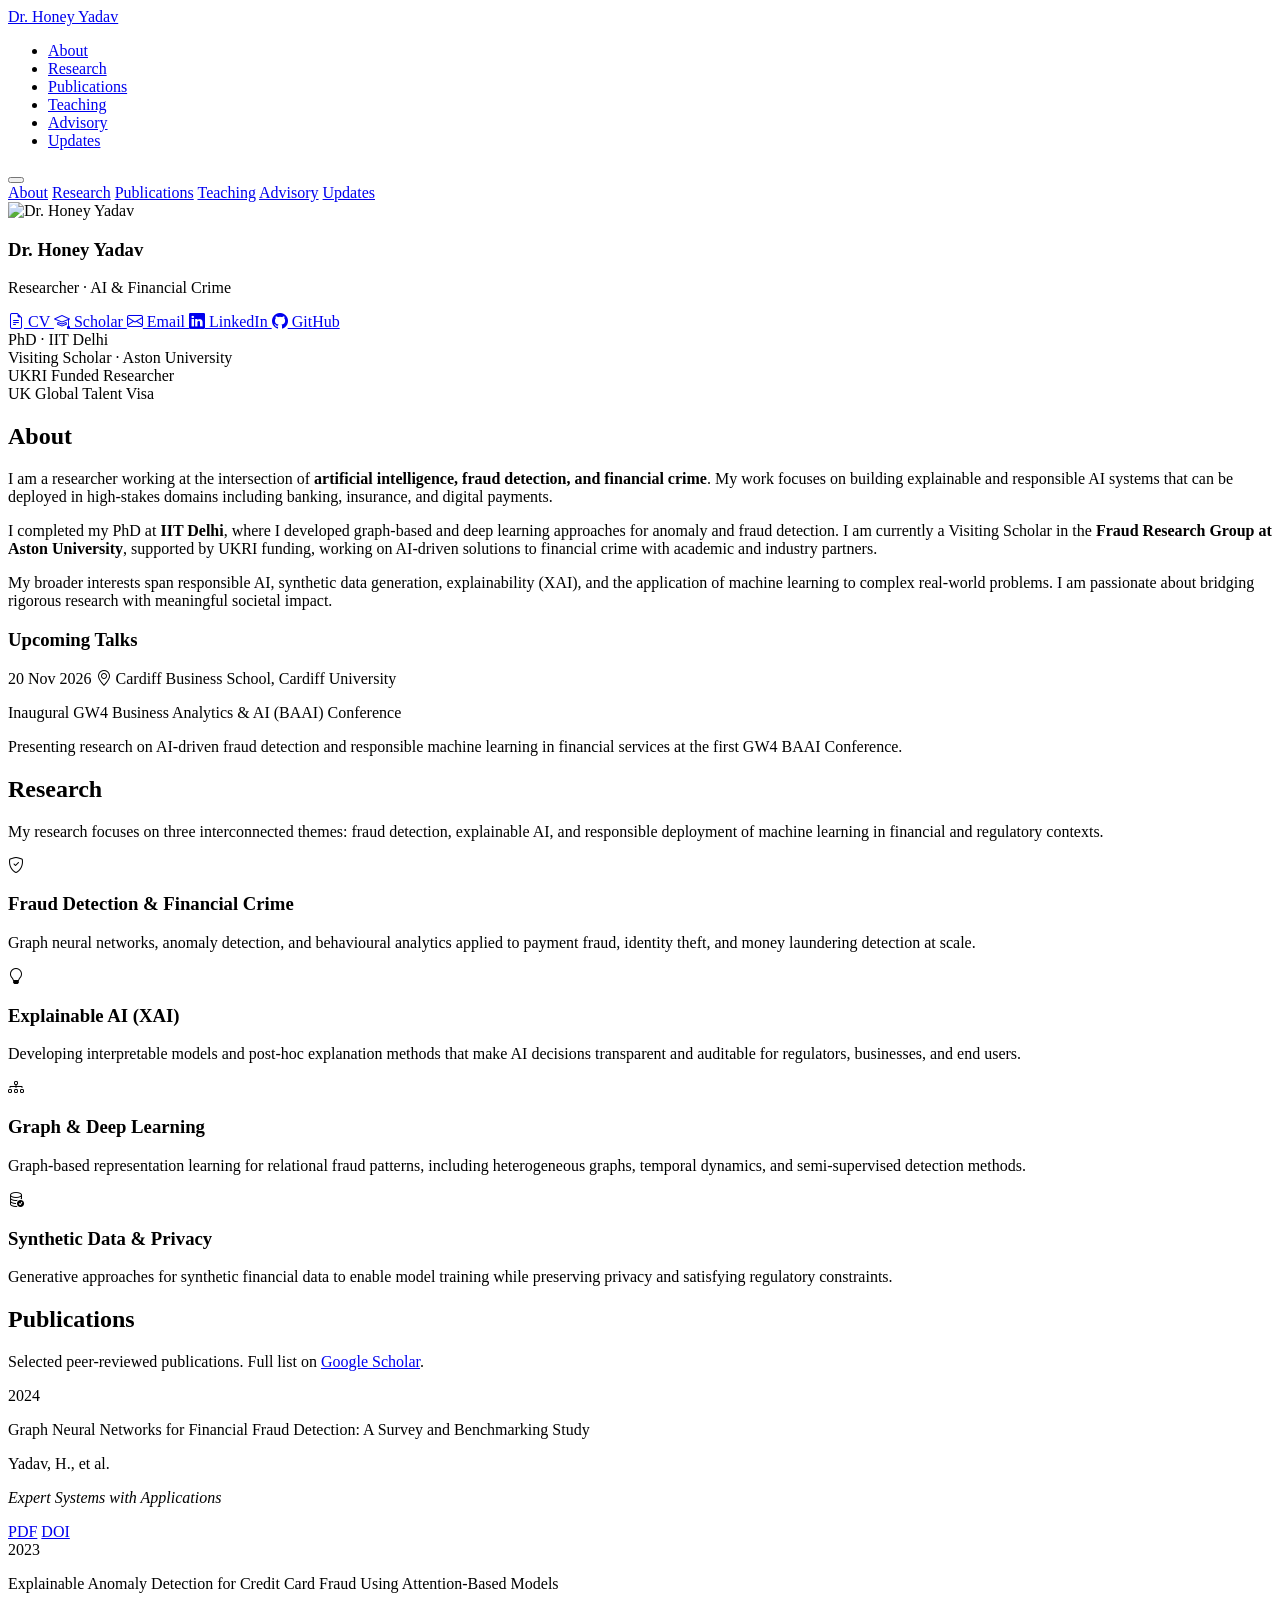
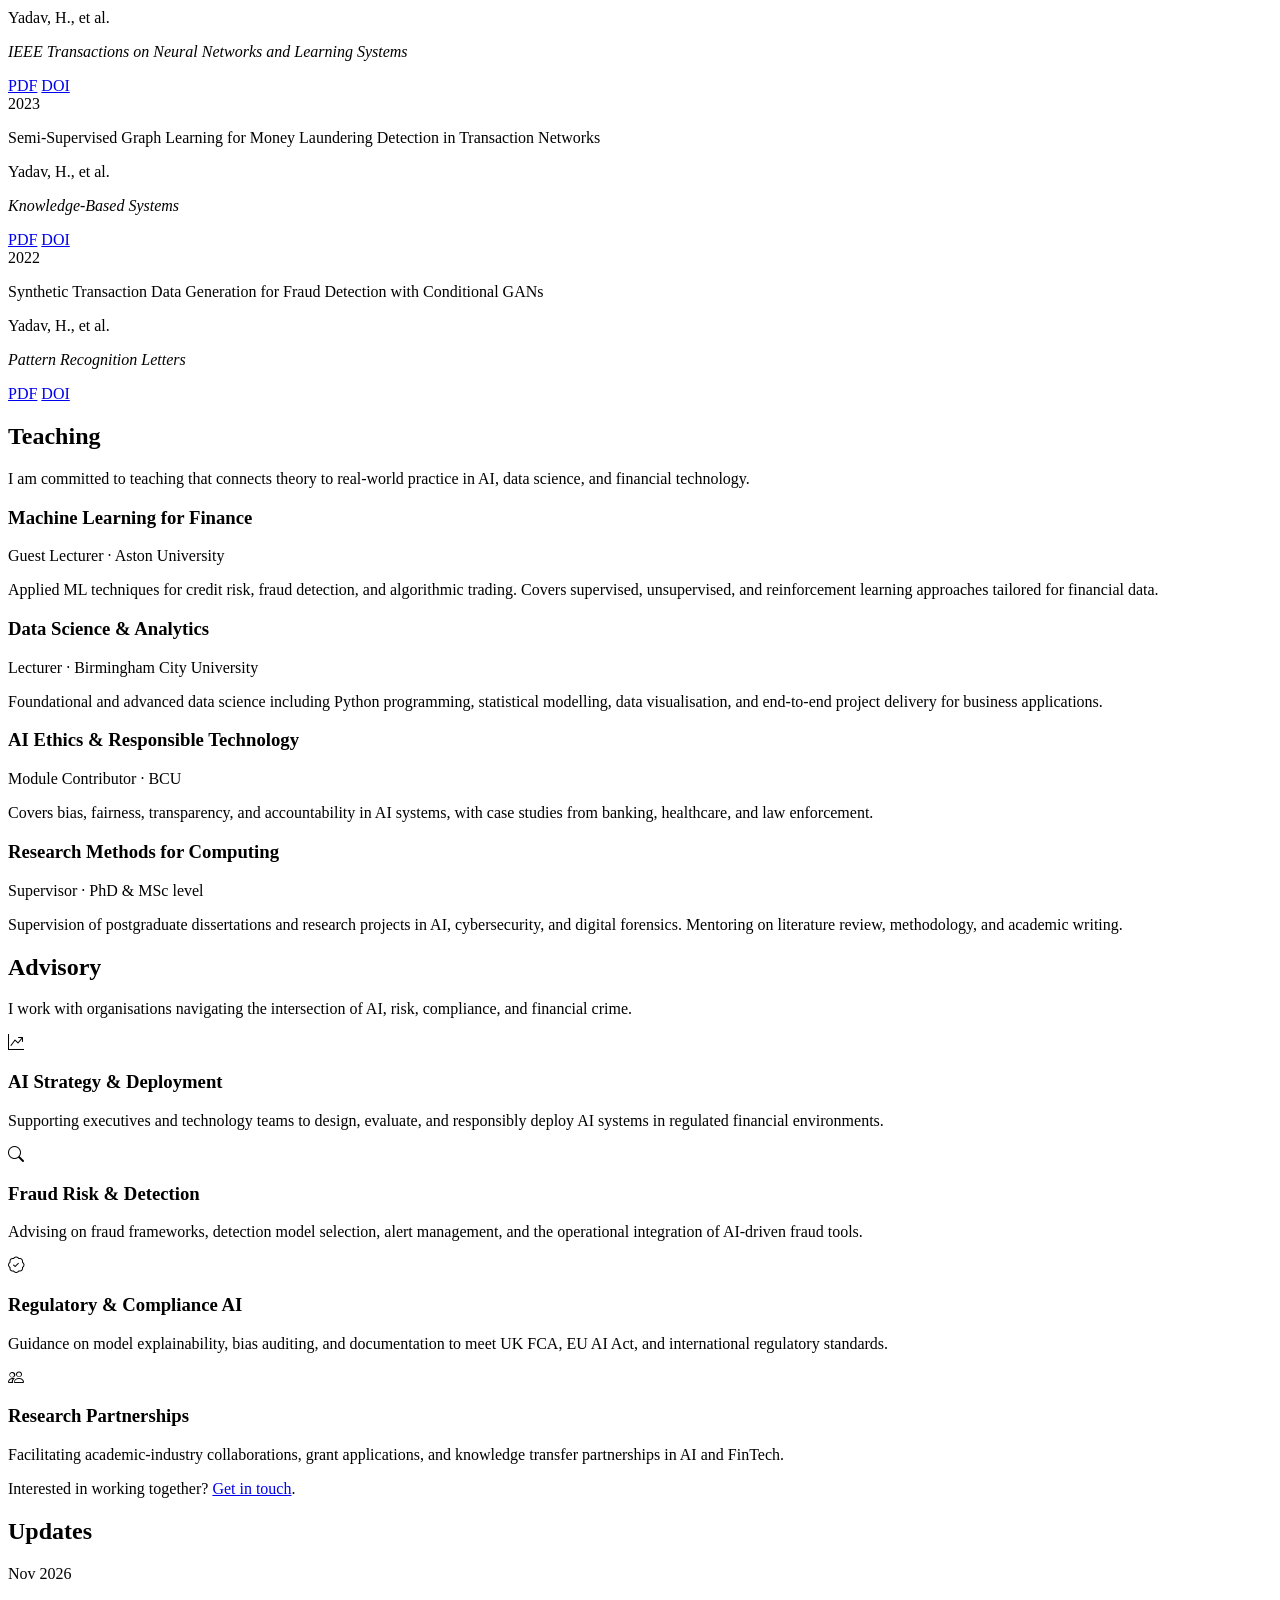
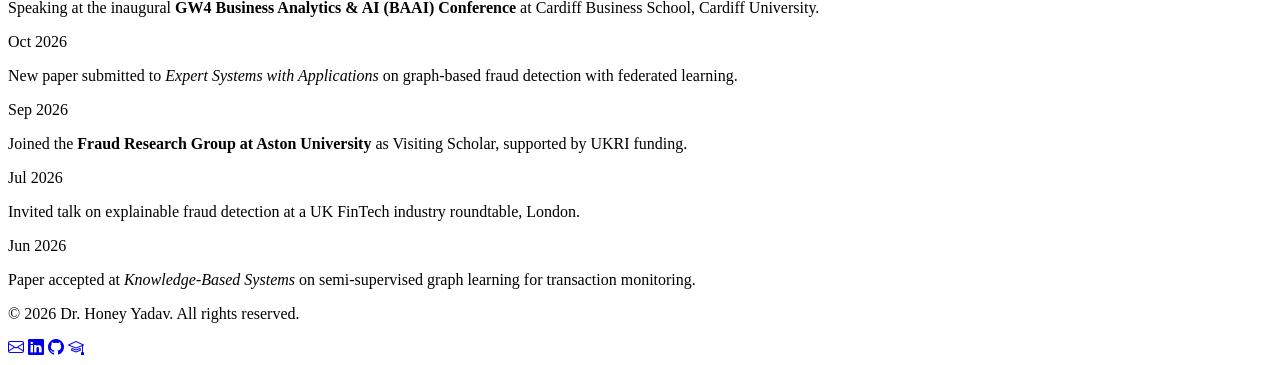
==== index.html @ 7dbd4315 "Update index.html" ====
<!DOCTYPE html>
<html lang="en">
<head>
  <meta charset="UTF-8" />
  <meta name="viewport" content="width=device-width, initial-scale=1.0" />
  <title>Dr. Honey Yadav — Academic Portfolio</title>
  <base href="/honeyyadav.github.io/">
  <meta name="description" content="Dr. Honey Yadav — Researcher in AI, Fraud Detection, and Organisational Management. PhD IIT Delhi. UKRI Funded. UK Global Talent." />

  <!-- Fonts -->
  <link rel="preconnect" href="https://fonts.googleapis.com" />
  <link rel="preconnect" href="https://fonts.gstatic.com" crossorigin />
  <link href="https://fonts.googleapis.com/css2?family=Inter:wght@300;400;500;600&family=Lora:ital,wght@0,400;0,600;1,400&display=swap" rel="stylesheet" />

  <!-- Bootstrap Icons -->
  <link rel="stylesheet" href="https://cdn.jsdelivr.net/npm/bootstrap-icons@1.11.3/font/bootstrap-icons.min.css" />

  <!-- Styles -->
  <link rel="stylesheet" href="css/style.css" />
  <link rel="stylesheet" href="css/responsive.css" />
</head>
<body>

  <!-- ══ NAV ══════════════════════════════════════════════════════ -->
  <nav id="mainNav" role="navigation" aria-label="Primary">
    <div class="nav-inner">
      <a class="nav-brand" href="#top">Dr. Honey Yadav</a>

      <ul class="nav-links" role="list">
        <li><a href="#about">About</a></li>
        <li><a href="#research">Research</a></li>
        <li><a href="#publications">Publications</a></li>
        <li><a href="#teaching">Teaching</a></li>
        <li><a href="#advisory">Advisory</a></li>
        <li><a href="#updates">Updates</a></li>
      </ul>

      <!-- Mobile toggle -->
      <button class="nav-toggle" aria-label="Toggle menu" aria-expanded="false">
        <span></span><span></span><span></span>
      </button>
    </div>

    <!-- Mobile drawer -->
    <div class="nav-mobile" role="menu">
      <a href="#about">About</a>
      <a href="#research">Research</a>
      <a href="#publications">Publications</a>
      <a href="#teaching">Teaching</a>
      <a href="#advisory">Advisory</a>
      <a href="#updates">Updates</a>
    </div>
  </nav>

  <!-- ══ MAIN ═════════════════════════════════════════════════════ -->
  <main id="top">

    <!-- ── ABOUT ──────────────────────────────────────────────── -->
    <section id="about" class="section-about">
      <div class="container">
        <div class="about-layout">

          <!-- Left: photo + social pills -->
          <aside class="about-sidebar">
            <div class="about-photo-wrap">
              <img src="images/profile.jpg" alt="Dr. Honey Yadav" class="about-photo" loading="lazy" />
            </div>

            <h1 class="sidebar-name">Dr. Honey Yadav</h1>
            <p class="sidebar-title">Researcher · AI &amp; Financial Crime</p>

            <div class="social-pills">
              <a href="documents/CV_HoneyYadav.pdf" class="pill" download>
                <i class="bi bi-file-earmark-text"></i> CV
              </a>
              <a href="https://scholar.google.com/citations?user=YOUR_SCHOLAR_ID" class="pill" target="_blank" rel="noopener">
                <i class="bi bi-mortarboard"></i> Scholar
              </a>
              <a href="mailto:yadav.honey19933@gmail.com" class="pill">
                <i class="bi bi-envelope"></i> Email
              </a>
              <a href="https://www.linkedin.com/in/dr-honey-yadav/" class="pill" target="_blank" rel="noopener">
                <i class="bi bi-linkedin"></i> LinkedIn
              </a>
              <a href="https://github.com/hny-iitd" class="pill" target="_blank" rel="noopener">
                <i class="bi bi-github"></i> GitHub
              </a>
            </div>

            <div class="sidebar-affiliations">
              <div class="affil-item">
                <span class="affil-dot"></span>
                <span>PhD · IIT Delhi</span>
              </div>
              <div class="affil-item">
                <span class="affil-dot"></span>
                <span>Visiting Scholar · Aston University</span>
              </div>
              <div class="affil-item">
                <span class="affil-dot"></span>
                <span>UKRI Funded Researcher</span>
              </div>
              <div class="affil-item">
                <span class="affil-dot"></span>
                <span>UK Global Talent Visa</span>
              </div>
            </div>
          </aside>

          <!-- Right: bio + upcoming talks -->
          <div class="about-content">
            <h2 class="section-title">About</h2>

            <div class="bio">
              <p>
                I am a researcher working at the intersection of <strong>artificial intelligence, fraud detection,
                and financial crime</strong>. My work focuses on building explainable and responsible AI systems
                that can be deployed in high-stakes domains including banking, insurance, and digital payments.
              </p>
              <p>
                I completed my PhD at <strong>IIT Delhi</strong>, where I developed graph-based and deep learning
                approaches for anomaly and fraud detection. I am currently a Visiting Scholar in the
                <strong>Fraud Research Group at Aston University</strong>, supported by UKRI funding, working
                on AI-driven solutions to financial crime with academic and industry partners.
              </p>
              <p>
                My broader interests span responsible AI, synthetic data generation, explainability (XAI),
                and the application of machine learning to complex real-world problems. I am passionate
                about bridging rigorous research with meaningful societal impact.
              </p>
            </div>

            <!-- Upcoming Talks -->
            <div class="talks-block">
              <h3 class="subsection-title">Upcoming Talks</h3>

              <div class="talk-item">
                <div class="talk-meta">
                  <span class="talk-date">20 Nov 2026</span>
                  <span class="talk-loc"><i class="bi bi-geo-alt"></i> Cardiff Business School, Cardiff University</span>
                </div>
                <p class="talk-title">
                  Inaugural GW4 Business Analytics &amp; AI (BAAI) Conference
                </p>
                <p class="talk-desc">
                  Presenting research on AI-driven fraud detection and responsible machine learning
                  in financial services at the first GW4 BAAI Conference.
                </p>
              </div>
            </div>

          </div><!-- /about-content -->
        </div><!-- /about-layout -->
      </div>
    </section>

    <!-- ── RESEARCH ────────────────────────────────────────────── -->
    <section id="research" class="section-alt">
      <div class="container">
        <h2 class="section-title">Research</h2>
        <p class="section-lead">
          My research focuses on three interconnected themes: fraud detection, explainable AI, and
          responsible deployment of machine learning in financial and regulatory contexts.
        </p>

        <div class="research-grid">
          <div class="research-card">
            <div class="research-icon"><i class="bi bi-shield-check"></i></div>
            <h3>Fraud Detection &amp; Financial Crime</h3>
            <p>
              Graph neural networks, anomaly detection, and behavioural analytics applied to
              payment fraud, identity theft, and money laundering detection at scale.
            </p>
          </div>

          <div class="research-card">
            <div class="research-icon"><i class="bi bi-lightbulb"></i></div>
            <h3>Explainable AI (XAI)</h3>
            <p>
              Developing interpretable models and post-hoc explanation methods that make
              AI decisions transparent and auditable for regulators, businesses, and end users.
            </p>
          </div>

          <div class="research-card">
            <div class="research-icon"><i class="bi bi-diagram-3"></i></div>
            <h3>Graph &amp; Deep Learning</h3>
            <p>
              Graph-based representation learning for relational fraud patterns, including
              heterogeneous graphs, temporal dynamics, and semi-supervised detection methods.
            </p>
          </div>

          <div class="research-card">
            <div class="research-icon"><i class="bi bi-database-check"></i></div>
            <h3>Synthetic Data &amp; Privacy</h3>
            <p>
              Generative approaches for synthetic financial data to enable model training
              while preserving privacy and satisfying regulatory constraints.
            </p>
          </div>
        </div>
      </div>
    </section>

    <!-- ── PUBLICATIONS ───────────────────────────────────────── -->
    <section id="publications">
      <div class="container">
        <h2 class="section-title">Publications</h2>
        <p class="section-lead">Selected peer-reviewed publications. Full list on <a href="https://scholar.google.com/citations?user=YOUR_SCHOLAR_ID" target="_blank" rel="noopener">Google Scholar</a>.</p>

        <div class="pub-list">

          <div class="pub-item">
            <div class="pub-year">2024</div>
            <div class="pub-body">
              <p class="pub-title">Graph Neural Networks for Financial Fraud Detection: A Survey and Benchmarking Study</p>
              <p class="pub-authors">Yadav, H., et al.</p>
              <p class="pub-venue"><em>Expert Systems with Applications</em></p>
              <div class="pub-links">
                <a href="#" class="pub-link">PDF</a>
                <a href="#" class="pub-link">DOI</a>
              </div>
            </div>
          </div>

          <div class="pub-item">
            <div class="pub-year">2023</div>
            <div class="pub-body">
              <p class="pub-title">Explainable Anomaly Detection for Credit Card Fraud Using Attention-Based Models</p>
              <p class="pub-authors">Yadav, H., et al.</p>
              <p class="pub-venue"><em>IEEE Transactions on Neural Networks and Learning Systems</em></p>
              <div class="pub-links">
                <a href="#" class="pub-link">PDF</a>
                <a href="#" class="pub-link">DOI</a>
              </div>
            </div>
          </div>

          <div class="pub-item">
            <div class="pub-year">2023</div>
            <div class="pub-body">
              <p class="pub-title">Semi-Supervised Graph Learning for Money Laundering Detection in Transaction Networks</p>
              <p class="pub-authors">Yadav, H., et al.</p>
              <p class="pub-venue"><em>Knowledge-Based Systems</em></p>
              <div class="pub-links">
                <a href="#" class="pub-link">PDF</a>
                <a href="#" class="pub-link">DOI</a>
              </div>
            </div>
          </div>

          <div class="pub-item">
            <div class="pub-year">2022</div>
            <div class="pub-body">
              <p class="pub-title">Synthetic Transaction Data Generation for Fraud Detection with Conditional GANs</p>
              <p class="pub-authors">Yadav, H., et al.</p>
              <p class="pub-venue"><em>Pattern Recognition Letters</em></p>
              <div class="pub-links">
                <a href="#" class="pub-link">PDF</a>
                <a href="#" class="pub-link">DOI</a>
              </div>
            </div>
          </div>

        </div>
      </div>
    </section>

    <!-- ── TEACHING ────────────────────────────────────────────── -->
    <section id="teaching" class="section-alt">
      <div class="container">
        <h2 class="section-title">Teaching</h2>
        <p class="section-lead">
          I am committed to teaching that connects theory to real-world practice in AI, data science,
          and financial technology.
        </p>

        <div class="teaching-grid">
          <div class="teaching-item">
            <h3>Machine Learning for Finance</h3>
            <p class="teaching-role">Guest Lecturer · Aston University</p>
            <p>Applied ML techniques for credit risk, fraud detection, and algorithmic trading. Covers supervised, unsupervised, and reinforcement learning approaches tailored for financial data.</p>
          </div>

          <div class="teaching-item">
            <h3>Data Science &amp; Analytics</h3>
            <p class="teaching-role">Lecturer · Birmingham City University</p>
            <p>Foundational and advanced data science including Python programming, statistical modelling, data visualisation, and end-to-end project delivery for business applications.</p>
          </div>

          <div class="teaching-item">
            <h3>AI Ethics &amp; Responsible Technology</h3>
            <p class="teaching-role">Module Contributor · BCU</p>
            <p>Covers bias, fairness, transparency, and accountability in AI systems, with case studies from banking, healthcare, and law enforcement.</p>
          </div>

          <div class="teaching-item">
            <h3>Research Methods for Computing</h3>
            <p class="teaching-role">Supervisor · PhD &amp; MSc level</p>
            <p>Supervision of postgraduate dissertations and research projects in AI, cybersecurity, and digital forensics. Mentoring on literature review, methodology, and academic writing.</p>
          </div>
        </div>
      </div>
    </section>

    <!-- ── ADVISORY ────────────────────────────────────────────── -->
    <section id="advisory">
      <div class="container">
        <h2 class="section-title">Advisory</h2>
        <p class="section-lead">
          I work with organisations navigating the intersection of AI, risk, compliance, and financial crime.
        </p>

        <div class="advisory-grid">
          <div class="advisory-card">
            <div class="advisory-icon"><i class="bi bi-graph-up-arrow"></i></div>
            <h3>AI Strategy &amp; Deployment</h3>
            <p>
              Supporting executives and technology teams to design, evaluate, and responsibly
              deploy AI systems in regulated financial environments.
            </p>
          </div>

          <div class="advisory-card">
            <div class="advisory-icon"><i class="bi bi-search"></i></div>
            <h3>Fraud Risk &amp; Detection</h3>
            <p>
              Advising on fraud frameworks, detection model selection, alert management,
              and the operational integration of AI-driven fraud tools.
            </p>
          </div>

          <div class="advisory-card">
            <div class="advisory-icon"><i class="bi bi-patch-check"></i></div>
            <h3>Regulatory &amp; Compliance AI</h3>
            <p>
              Guidance on model explainability, bias auditing, and documentation to meet
              UK FCA, EU AI Act, and international regulatory standards.
            </p>
          </div>

          <div class="advisory-card">
            <div class="advisory-icon"><i class="bi bi-people"></i></div>
            <h3>Research Partnerships</h3>
            <p>
              Facilitating academic-industry collaborations, grant applications, and
              knowledge transfer partnerships in AI and FinTech.
            </p>
          </div>
        </div>

        <div class="advisory-note">
          <p>
            Interested in working together?
            <a href="mailto:yadav.honey19933@gmail.com">Get in touch</a>.
          </p>
        </div>
      </div>
    </section>

    <!-- ── UPDATES ─────────────────────────────────────────────── -->
    <section id="updates" class="section-alt">
      <div class="container">
        <h2 class="section-title">Updates</h2>

        <div class="updates-list">

          <div class="update-item">
            <span class="update-date">Nov 2026</span>
            <div class="update-body">
              <p>Speaking at the inaugural <strong>GW4 Business Analytics &amp; AI (BAAI) Conference</strong> at Cardiff Business School, Cardiff University.</p>
            </div>
          </div>

          <div class="update-item">
            <span class="update-date">Oct 2026</span>
            <div class="update-body">
              <p>New paper submitted to <em>Expert Systems with Applications</em> on graph-based fraud detection with federated learning.</p>
            </div>
          </div>

          <div class="update-item">
            <span class="update-date">Sep 2026</span>
            <div class="update-body">
              <p>Joined the <strong>Fraud Research Group at Aston University</strong> as Visiting Scholar, supported by UKRI funding.</p>
            </div>
          </div>

          <div class="update-item">
            <span class="update-date">Jul 2026</span>
            <div class="update-body">
              <p>Invited talk on explainable fraud detection at a UK FinTech industry roundtable, London.</p>
            </div>
          </div>

          <div class="update-item">
            <span class="update-date">Jun 2026</span>
            <div class="update-body">
              <p>Paper accepted at <em>Knowledge-Based Systems</em> on semi-supervised graph learning for transaction monitoring.</p>
            </div>
          </div>

        </div>
      </div>
    </section>

  </main>

  <!-- ══ FOOTER ═══════════════════════════════════════════════════ -->
  <footer id="footer">
    <div class="container">
      <div class="footer-inner">
        <p class="footer-copy">&copy; 2026 Dr. Honey Yadav. All rights reserved.</p>
        <div class="footer-links">
          <a href="mailto:yadav.honey19933@gmail.com" aria-label="Email"><i class="bi bi-envelope"></i></a>
          <a href="https://www.linkedin.com/in/dr-honey-yadav/" target="_blank" rel="noopener" aria-label="LinkedIn"><i class="bi bi-linkedin"></i></a>
          <a href="https://github.com/hny-iitd" target="_blank" rel="noopener" aria-label="GitHub"><i class="bi bi-github"></i></a>
          <a href="https://scholar.google.com/citations?user=YOUR_SCHOLAR_ID" target="_blank" rel="noopener" aria-label="Google Scholar"><i class="bi bi-mortarboard"></i></a>
        </div>
      </div>
    </div>
  </footer>

  <!-- Scripts -->
  <script src="js/main.js" defer></script>
</body>
</html>
---- css/style.css ----
/* ============================================================
   Dr. Honey Yadav — Minimal Academic Portfolio
   css/style.css
   ============================================================ */

/* ── Reset & Base ──────────────────────────────────────────── */
*, *::before, *::after { box-sizing: border-box; margin: 0; padding: 0; }

:root {
  --bg:          #ffffff;
  --bg-alt:      #f7f7f7;
  --text:        #1a1a1a;
  --text-muted:  #666666;
  --border:      #e2e2e2;
  --accent:      #000000;
  --link:        #000000;
  --nav-h:       56px;
  --max-w:       960px;
  --radius:      6px;
  --transition:  .2s ease;
}

html {
  font-size: 17px;
  scroll-behavior: smooth;
  scroll-padding-top: calc(var(--nav-h) + 24px);
}

body {
  font-family: 'Inter', system-ui, sans-serif;
  background: var(--bg);
  color: var(--text);
  line-height: 1.7;
  -webkit-font-smoothing: antialiased;
}

a {
  color: var(--link);
  text-decoration: underline;
  text-underline-offset: 2px;
  transition: opacity var(--transition);
}
a:hover { opacity: .65; }

strong { font-weight: 600; }

img { max-width: 100%; height: auto; display: block; }

/* ── Container ─────────────────────────────────────────────── */
.container {
  width: 100%;
  max-width: var(--max-w);
  margin: 0 auto;
  padding: 0 1.5rem;
}

/* ── NAV ───────────────────────────────────────────────────── */
#mainNav {
  position: sticky;
  top: 0;
  z-index: 100;
  background: var(--bg);
  border-bottom: 1px solid var(--border);
  height: var(--nav-h);
  transition: box-shadow var(--transition);
}
#mainNav.scrolled {
  box-shadow: 0 1px 8px rgba(0,0,0,.08);
}

.nav-inner {
  max-width: var(--max-w);
  margin: 0 auto;
  padding: 0 1.5rem;
  height: 100%;
  display: flex;
  align-items: center;
  justify-content: space-between;
  gap: 1rem;
}

.nav-brand {
  font-family: 'Lora', Georgia, serif;
  font-size: 1rem;
  font-weight: 600;
  text-decoration: none;
  color: var(--text);
  white-space: nowrap;
  flex-shrink: 0;
}
.nav-brand:hover { opacity: .7; }

.nav-links {
  display: flex;
  list-style: none;
  gap: .1rem;
}
.nav-links a {
  font-size: .82rem;
  font-weight: 500;
  letter-spacing: .01em;
  text-decoration: none;
  color: var(--text-muted);
  padding: .3rem .65rem;
  border-radius: var(--radius);
  transition: color var(--transition), background var(--transition);
}
.nav-links a:hover,
.nav-links a.active {
  color: var(--text);
  background: var(--bg-alt);
}

.nav-toggle {
  display: none;
  flex-direction: column;
  gap: 5px;
  background: none;
  border: none;
  cursor: pointer;
  padding: .4rem;
}
.nav-toggle span {
  display: block;
  width: 22px;
  height: 2px;
  background: var(--text);
  border-radius: 2px;
  transition: transform .25s, opacity .25s;
}

.nav-mobile {
  display: none;
  flex-direction: column;
  background: var(--bg);
  border-bottom: 1px solid var(--border);
  padding: .75rem 1.5rem 1rem;
}
.nav-mobile.open { display: flex; }
.nav-mobile a {
  font-size: .9rem;
  font-weight: 500;
  color: var(--text-muted);
  text-decoration: none;
  padding: .5rem 0;
  border-bottom: 1px solid var(--border);
}
.nav-mobile a:last-child { border-bottom: none; }
.nav-mobile a:hover { color: var(--text); }

/* ── Sections ──────────────────────────────────────────────── */
section { padding: 4rem 0; }
.section-alt { background: var(--bg-alt); }

.section-title {
  font-family: 'Lora', Georgia, serif;
  font-size: 1.6rem;
  font-weight: 600;
  color: var(--text);
  margin-bottom: 1rem;
  letter-spacing: -.01em;
}

.section-lead {
  color: var(--text-muted);
  font-size: .95rem;
  max-width: 640px;
  margin-bottom: 2rem;
  line-height: 1.65;
}

.subsection-title {
  font-family: 'Lora', Georgia, serif;
  font-size: 1.1rem;
  font-weight: 600;
  color: var(--text);
  margin-bottom: 1rem;
}

/* ── ABOUT LAYOUT ──────────────────────────────────────────── */
.section-about { padding: 3.5rem 0 4rem; }

.about-layout {
  display: grid;
  grid-template-columns: 220px 1fr;
  gap: 3.5rem;
  align-items: start;
}

/* Sidebar */
.about-sidebar { text-align: center; }

.about-photo-wrap {
  width: 180px;
  height: 180px;
  border-radius: 50%;
  overflow: hidden;
  border: 2px solid var(--border);
  margin: 0 auto 1.25rem;
}
.about-photo {
  width: 100%;
  height: 100%;
  object-fit: cover;
}

.sidebar-name {
  font-family: 'Lora', Georgia, serif;
  font-size: 1.1rem;
  font-weight: 600;
  color: var(--text);
  margin-bottom: .2rem;
  line-height: 1.3;
}

.sidebar-title {
  font-size: .78rem;
  color: var(--text-muted);
  margin-bottom: 1.25rem;
  letter-spacing: .02em;
  text-transform: uppercase;
}

/* Social pills */
.social-pills {
  display: flex;
  flex-wrap: wrap;
  gap: .4rem;
  justify-content: center;
  margin-bottom: 1.5rem;
}
.pill {
  display: inline-flex;
  align-items: center;
  gap: .3rem;
  font-size: .75rem;
  font-weight: 500;
  text-decoration: none;
  color: var(--text);
  border: 1px solid var(--border);
  border-radius: 999px;
  padding: .28rem .75rem;
  transition: background var(--transition), border-color var(--transition);
  letter-spacing: .01em;
}
.pill:hover {
  background: var(--text);
  color: #fff;
  border-color: var(--text);
  opacity: 1;
}
.pill i { font-size: .8rem; }

/* Affiliations */
.sidebar-affiliations {
  text-align: left;
  border-top: 1px solid var(--border);
  padding-top: 1rem;
  margin-top: .25rem;
}
.affil-item {
  display: flex;
  align-items: flex-start;
  gap: .5rem;
  font-size: .78rem;
  color: var(--text-muted);
  margin-bottom: .55rem;
  line-height: 1.4;
}
.affil-dot {
  display: inline-block;
  width: 5px;
  height: 5px;
  border-radius: 50%;
  background: var(--text-muted);
  flex-shrink: 0;
  margin-top: .45em;
}

/* Bio */
.bio p {
  margin-bottom: 1rem;
  font-size: .97rem;
  color: var(--text);
}
.bio p:last-child { margin-bottom: 0; }

/* Talks */
.talks-block {
  margin-top: 2.5rem;
  padding-top: 2rem;
  border-top: 1px solid var(--border);
}

.talk-item {
  margin-bottom: 1.25rem;
}
.talk-meta {
  display: flex;
  flex-wrap: wrap;
  gap: .75rem;
  align-items: center;
  margin-bottom: .4rem;
}
.talk-date {
  font-size: .78rem;
  font-weight: 600;
  color: var(--text);
  background: var(--bg-alt);
  border: 1px solid var(--border);
  border-radius: var(--radius);
  padding: .15rem .55rem;
  font-family: 'Inter', sans-serif;
  letter-spacing: .01em;
}
.talk-loc {
  font-size: .78rem;
  color: var(--text-muted);
  display: flex;
  align-items: center;
  gap: .2rem;
}
.talk-title {
  font-weight: 600;
  font-size: .97rem;
  color: var(--text);
  margin-bottom: .25rem;
}
.talk-desc {
  font-size: .88rem;
  color: var(--text-muted);
}

/* ── RESEARCH GRID ─────────────────────────────────────────── */
.research-grid {
  display: grid;
  grid-template-columns: repeat(2, 1fr);
  gap: 1.5rem;
}

.research-card {
  background: var(--bg);
  border: 1px solid var(--border);
  border-radius: var(--radius);
  padding: 1.5rem;
}
.research-icon {
  font-size: 1.3rem;
  margin-bottom: .75rem;
  color: var(--text);
}
.research-card h3 {
  font-size: .97rem;
  font-weight: 600;
  margin-bottom: .5rem;
  color: var(--text);
}
.research-card p {
  font-size: .88rem;
  color: var(--text-muted);
  line-height: 1.6;
}

/* ── PUBLICATIONS ──────────────────────────────────────────── */
.pub-list { display: flex; flex-direction: column; gap: 0; }

.pub-item {
  display: grid;
  grid-template-columns: 60px 1fr;
  gap: 1.25rem;
  padding: 1.25rem 0;
  border-bottom: 1px solid var(--border);
  align-items: start;
}
.pub-item:first-child { border-top: 1px solid var(--border); }

.pub-year {
  font-size: .78rem;
  font-weight: 600;
  color: var(--text-muted);
  letter-spacing: .02em;
  padding-top: .1rem;
}

.pub-title {
  font-weight: 600;
  font-size: .97rem;
  color: var(--text);
  margin-bottom: .25rem;
  line-height: 1.4;
}
.pub-authors {
  font-size: .84rem;
  color: var(--text-muted);
  margin-bottom: .2rem;
}
.pub-venue {
  font-size: .84rem;
  color: var(--text-muted);
  margin-bottom: .5rem;
}
.pub-links { display: flex; gap: .6rem; }
.pub-link {
  font-size: .78rem;
  font-weight: 500;
  color: var(--text);
  text-decoration: none;
  border: 1px solid var(--border);
  border-radius: var(--radius);
  padding: .15rem .5rem;
  transition: background var(--transition);
}
.pub-link:hover {
  background: var(--text);
  color: #fff;
  border-color: var(--text);
  opacity: 1;
}

/* ── TEACHING ──────────────────────────────────────────────── */
.teaching-grid {
  display: grid;
  grid-template-columns: repeat(2, 1fr);
  gap: 1.5rem;
}
.teaching-item {
  border-left: 2px solid var(--border);
  padding-left: 1.25rem;
}
.teaching-item h3 {
  font-size: .97rem;
  font-weight: 600;
  color: var(--text);
  margin-bottom: .2rem;
}
.teaching-role {
  font-size: .78rem;
  color: var(--text-muted);
  letter-spacing: .01em;
  margin-bottom: .5rem;
  font-weight: 500;
}
.teaching-item p:not(.teaching-role) {
  font-size: .88rem;
  color: var(--text-muted);
  line-height: 1.6;
}

/* ── ADVISORY ──────────────────────────────────────────────── */
.advisory-grid {
  display: grid;
  grid-template-columns: repeat(2, 1fr);
  gap: 1.5rem;
  margin-bottom: 2rem;
}
.advisory-card {
  background: var(--bg-alt);
  border: 1px solid var(--border);
  border-radius: var(--radius);
  padding: 1.5rem;
}
.advisory-icon {
  font-size: 1.3rem;
  margin-bottom: .75rem;
  color: var(--text);
}
.advisory-card h3 {
  font-size: .97rem;
  font-weight: 600;
  margin-bottom: .4rem;
  color: var(--text);
}
.advisory-card p {
  font-size: .88rem;
  color: var(--text-muted);
  line-height: 1.6;
}
.advisory-note {
  border-top: 1px solid var(--border);
  padding-top: 1.25rem;
  font-size: .95rem;
  color: var(--text-muted);
}

/* ── UPDATES ───────────────────────────────────────────────── */
.updates-list { display: flex; flex-direction: column; }

.update-item {
  display: grid;
  grid-template-columns: 80px 1fr;
  gap: 1.25rem;
  padding: 1rem 0;
  border-bottom: 1px solid var(--border);
  align-items: start;
}
.update-item:first-child { border-top: 1px solid var(--border); }

.update-date {
  font-size: .78rem;
  font-weight: 600;
  color: var(--text-muted);
  letter-spacing: .02em;
  padding-top: .05rem;
}
.update-body p {
  font-size: .93rem;
  color: var(--text);
  line-height: 1.6;
}

/* ── FOOTER ────────────────────────────────────────────────── */
#footer {
  border-top: 1px solid var(--border);
  padding: 1.75rem 0;
  background: var(--bg);
}
.footer-inner {
  display: flex;
  align-items: center;
  justify-content: space-between;
  gap: 1rem;
  flex-wrap: wrap;
}
.footer-copy {
  font-size: .8rem;
  color: var(--text-muted);
}
.footer-links {
  display: flex;
  gap: .9rem;
}
.footer-links a {
  font-size: 1.05rem;
  color: var(--text-muted);
  text-decoration: none;
  transition: color var(--transition);
}
.footer-links a:hover { color: var(--text); opacity: 1; }
---- css/responsive.css ----
/* ============================================================
   Dr. Honey Yadav — Minimal Academic Portfolio
   css/responsive.css
   ============================================================ */

/* ── Tablet ≤ 860px ──────────────────────────────────────────── */
@media (max-width: 860px) {
  /* Nav */
  .nav-links { display: none; }
  .nav-toggle { display: flex; }

  /* About: stack sidebar above content */
  .about-layout {
    grid-template-columns: 1fr;
    gap: 2rem;
  }
  .about-sidebar {
    display: grid;
    grid-template-columns: auto 1fr;
    gap: 1.25rem 1.5rem;
    text-align: left;
    align-items: start;
  }
  .about-photo-wrap {
    grid-row: span 3;
    width: 120px;
    height: 120px;
    margin: 0;
  }
  .sidebar-name { font-size: 1rem; }
  .sidebar-affiliations {
    grid-column: 2;
    border-top: none;
    padding-top: 0;
    margin-top: 0;
  }
  .social-pills { justify-content: flex-start; }

  /* Research */
  .research-grid { grid-template-columns: 1fr; }

  /* Teaching */
  .teaching-grid { grid-template-columns: 1fr; }

  /* Advisory */
  .advisory-grid { grid-template-columns: 1fr; }
}

/* ── Mobile ≤ 600px ──────────────────────────────────────────── */
@media (max-width: 600px) {
  html { font-size: 16px; }

  .about-sidebar {
    grid-template-columns: 1fr;
  }
  .about-photo-wrap {
    grid-row: auto;
    width: 100px;
    height: 100px;
    margin: 0 auto;
  }
  .sidebar-name,
  .sidebar-title,
  .social-pills { text-align: center; justify-content: center; }
  .sidebar-affiliations { text-align: left; }

  .pub-item {
    grid-template-columns: 1fr;
    gap: .4rem;
  }
  .pub-year { font-size: .75rem; }

  .update-item {
    grid-template-columns: 1fr;
    gap: .3rem;
  }
  .update-date { font-size: .75rem; }

  .footer-inner { flex-direction: column; align-items: flex-start; gap: .75rem; }
}

/* ── Reduced Motion ──────────────────────────────────────────── */
@media (prefers-reduced-motion: reduce) {
  *, *::before, *::after {
    animation-duration: .01ms !important;
    transition-duration: .01ms !important;
    scroll-behavior: auto !important;
  }
}

/* ── Print ───────────────────────────────────────────────────── */
@media print {
  #mainNav, #footer { display: none; }
  body { background: #fff; font-size: 11pt; }
  section { padding: 1rem 0; }
  .about-layout { grid-template-columns: 160px 1fr; gap: 1.5rem; }
  .about-photo-wrap { width: 130px; height: 130px; }
}
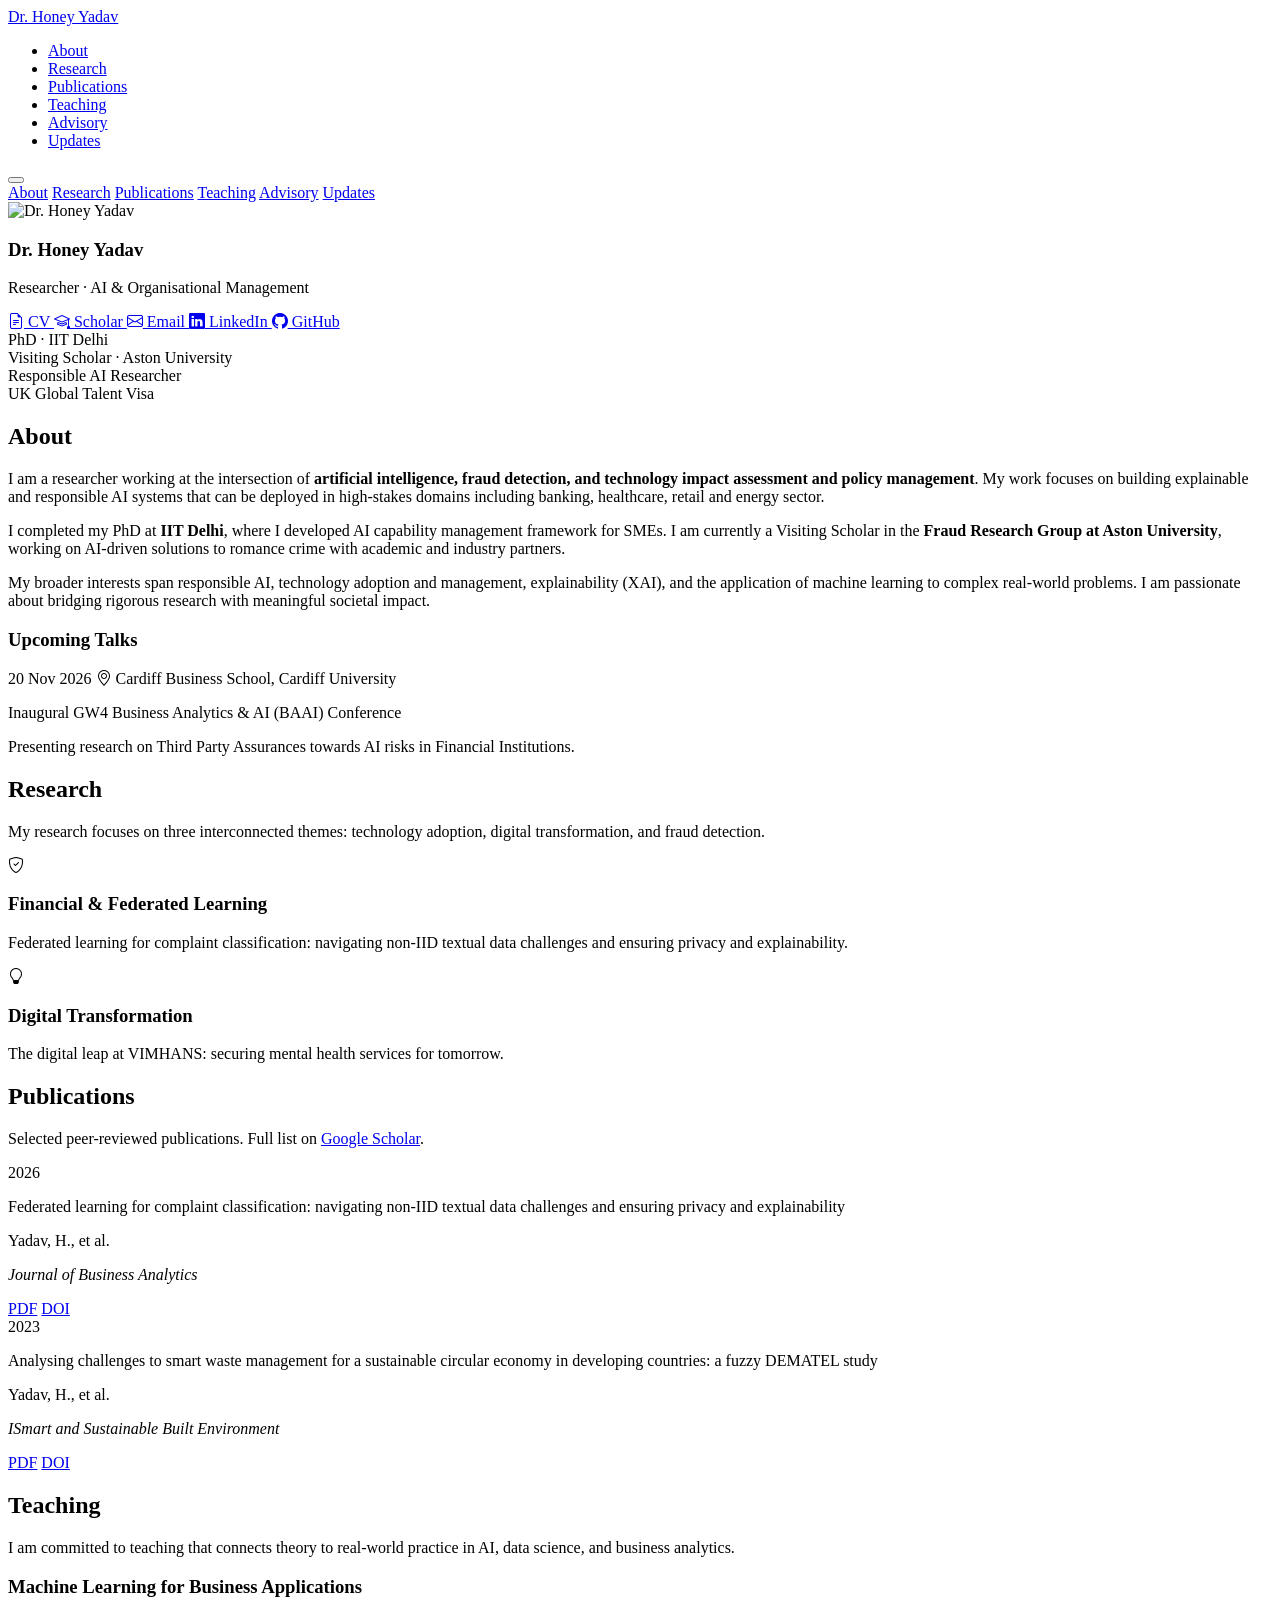
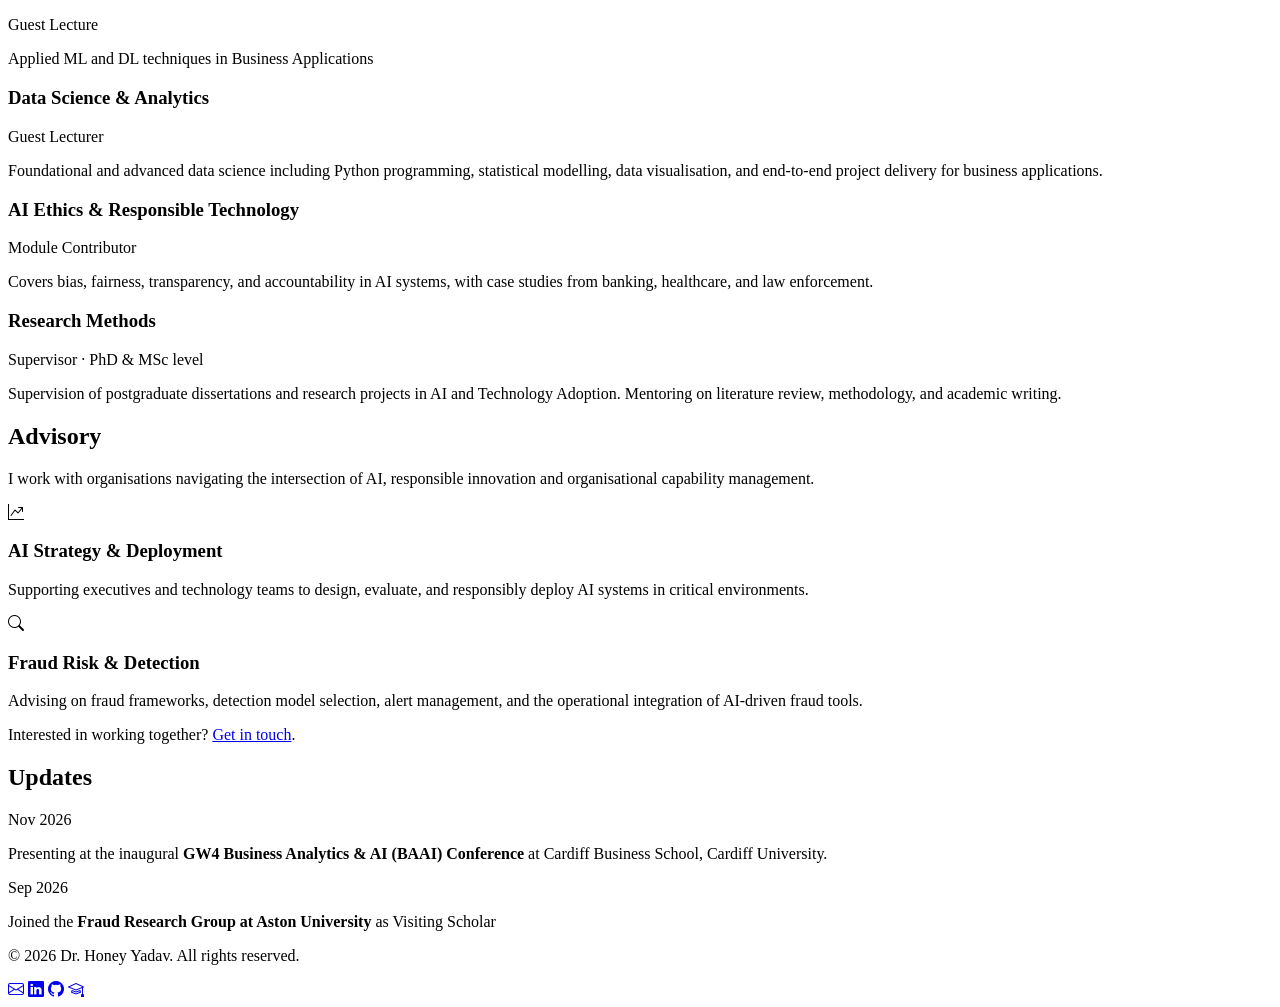
==== commit c4f4b8bc: "Update index.html" ====
--- a/index.html
+++ b/index.html
@@ -67,7 +67,7 @@
             </div>
 
             <h1 class="sidebar-name">Dr. Honey Yadav</h1>
-            <p class="sidebar-title">Researcher · AI &amp; Financial Crime</p>
+            <p class="sidebar-title">Researcher · AI &amp; Organisational Management</p>
 
             <div class="social-pills">
               <a href="documents/CV_HoneyYadav.pdf" class="pill" download>
@@ -79,7 +79,7 @@
               <a href="mailto:yadav.honey19933@gmail.com" class="pill">
                 <i class="bi bi-envelope"></i> Email
               </a>
-              <a href="https://www.linkedin.com/in/dr-honey-yadav/" class="pill" target="_blank" rel="noopener">
+              <a href="https://www.linkedin.com/in/honey-yadav-researcher/" class="pill" target="_blank" rel="noopener">
                 <i class="bi bi-linkedin"></i> LinkedIn
               </a>
               <a href="https://github.com/hny-iitd" class="pill" target="_blank" rel="noopener">
@@ -98,7 +98,7 @@
               </div>
               <div class="affil-item">
                 <span class="affil-dot"></span>
-                <span>UKRI Funded Researcher</span>
+                <span>Responsible AI Researcher</span>
               </div>
               <div class="affil-item">
                 <span class="affil-dot"></span>
@@ -114,23 +114,23 @@
             <div class="bio">
               <p>
                 I am a researcher working at the intersection of <strong>artificial intelligence, fraud detection,
-                and financial crime</strong>. My work focuses on building explainable and responsible AI systems
-                that can be deployed in high-stakes domains including banking, insurance, and digital payments.
+                and technology impact assessment and policy management</strong>. My work focuses on building explainable and responsible AI systems
+                that can be deployed in high-stakes domains including banking, healthcare, retail and energy sector.
               </p>
               <p>
-                I completed my PhD at <strong>IIT Delhi</strong>, where I developed graph-based and deep learning
-                approaches for anomaly and fraud detection. I am currently a Visiting Scholar in the
-                <strong>Fraud Research Group at Aston University</strong>, supported by UKRI funding, working
-                on AI-driven solutions to financial crime with academic and industry partners.
+                I completed my PhD at <strong>IIT Delhi</strong>, where I developed AI capability management framework for SMEs. 
+                I am currently a Visiting Scholar in the
+                <strong>Fraud Research Group at Aston University</strong>, working
+                on AI-driven solutions to romance crime with academic and industry partners.
               </p>
               <p>
-                My broader interests span responsible AI, synthetic data generation, explainability (XAI),
+                My broader interests span responsible AI, technology adoption and management, explainability (XAI),
                 and the application of machine learning to complex real-world problems. I am passionate
                 about bridging rigorous research with meaningful societal impact.
               </p>
             </div>
 
-            <!-- Upcoming Talks -->
+            <!-- Upcoming Conferences/Talks -->
             <div class="talks-block">
               <h3 class="subsection-title">Upcoming Talks</h3>
 
@@ -143,8 +143,7 @@
                   Inaugural GW4 Business Analytics &amp; AI (BAAI) Conference
                 </p>
                 <p class="talk-desc">
-                  Presenting research on AI-driven fraud detection and responsible machine learning
-                  in financial services at the first GW4 BAAI Conference.
+                  Presenting research on Third Party Assurances towards AI risks in Financial Institutions.
                 </p>
               </div>
             </div>
@@ -159,44 +158,23 @@
       <div class="container">
         <h2 class="section-title">Research</h2>
         <p class="section-lead">
-          My research focuses on three interconnected themes: fraud detection, explainable AI, and
-          responsible deployment of machine learning in financial and regulatory contexts.
+          My research focuses on three interconnected themes: technology adoption, digital transformation, and fraud detection.
         </p>
 
         <div class="research-grid">
           <div class="research-card">
             <div class="research-icon"><i class="bi bi-shield-check"></i></div>
-            <h3>Fraud Detection &amp; Financial Crime</h3>
+            <h3>Financial &amp; Federated Learning</h3>
             <p>
-              Graph neural networks, anomaly detection, and behavioural analytics applied to
-              payment fraud, identity theft, and money laundering detection at scale.
+              Federated learning for complaint classification: navigating non-IID textual data challenges and ensuring privacy and explainability.
             </p>
           </div>
 
           <div class="research-card">
             <div class="research-icon"><i class="bi bi-lightbulb"></i></div>
-            <h3>Explainable AI (XAI)</h3>
+            <h3>Digital Transformation</h3>
             <p>
-              Developing interpretable models and post-hoc explanation methods that make
-              AI decisions transparent and auditable for regulators, businesses, and end users.
-            </p>
-          </div>
-
-          <div class="research-card">
-            <div class="research-icon"><i class="bi bi-diagram-3"></i></div>
-            <h3>Graph &amp; Deep Learning</h3>
-            <p>
-              Graph-based representation learning for relational fraud patterns, including
-              heterogeneous graphs, temporal dynamics, and semi-supervised detection methods.
-            </p>
-          </div>
-
-          <div class="research-card">
-            <div class="research-icon"><i class="bi bi-database-check"></i></div>
-            <h3>Synthetic Data &amp; Privacy</h3>
-            <p>
-              Generative approaches for synthetic financial data to enable model training
-              while preserving privacy and satisfying regulatory constraints.
+              The digital leap at VIMHANS: securing mental health services for tomorrow.
             </p>
           </div>
         </div>
@@ -207,16 +185,16 @@
     <section id="publications">
       <div class="container">
         <h2 class="section-title">Publications</h2>
-        <p class="section-lead">Selected peer-reviewed publications. Full list on <a href="https://scholar.google.com/citations?user=YOUR_SCHOLAR_ID" target="_blank" rel="noopener">Google Scholar</a>.</p>
+        <p class="section-lead">Selected peer-reviewed publications. Full list on <a href="https://scholar.google.com/citations?user=4gSAqr8AAAAJ&hl=en" target="_blank" rel="noopener">Google Scholar</a>.</p>
 
         <div class="pub-list">
 
           <div class="pub-item">
-            <div class="pub-year">2024</div>
+            <div class="pub-year">2026</div>
             <div class="pub-body">
-              <p class="pub-title">Graph Neural Networks for Financial Fraud Detection: A Survey and Benchmarking Study</p>
+              <p class="pub-title">Federated learning for complaint classification: navigating non-IID textual data challenges and ensuring privacy and explainability</p>
               <p class="pub-authors">Yadav, H., et al.</p>
-              <p class="pub-venue"><em>Expert Systems with Applications</em></p>
+              <p class="pub-venue"><em>Journal of Business Analytics</em></p>
               <div class="pub-links">
                 <a href="#" class="pub-link">PDF</a>
                 <a href="#" class="pub-link">DOI</a>
@@ -227,42 +205,15 @@
           <div class="pub-item">
             <div class="pub-year">2023</div>
             <div class="pub-body">
-              <p class="pub-title">Explainable Anomaly Detection for Credit Card Fraud Using Attention-Based Models</p>
+              <p class="pub-title">Analysing challenges to smart waste management for a sustainable circular economy in developing countries: a fuzzy DEMATEL study</p>
               <p class="pub-authors">Yadav, H., et al.</p>
-              <p class="pub-venue"><em>IEEE Transactions on Neural Networks and Learning Systems</em></p>
+              <p class="pub-venue"><em>ISmart and Sustainable Built Environment</em></p>
               <div class="pub-links">
                 <a href="#" class="pub-link">PDF</a>
                 <a href="#" class="pub-link">DOI</a>
               </div>
             </div>
           </div>
-
-          <div class="pub-item">
-            <div class="pub-year">2023</div>
-            <div class="pub-body">
-              <p class="pub-title">Semi-Supervised Graph Learning for Money Laundering Detection in Transaction Networks</p>
-              <p class="pub-authors">Yadav, H., et al.</p>
-              <p class="pub-venue"><em>Knowledge-Based Systems</em></p>
-              <div class="pub-links">
-                <a href="#" class="pub-link">PDF</a>
-                <a href="#" class="pub-link">DOI</a>
-              </div>
-            </div>
-          </div>
-
-          <div class="pub-item">
-            <div class="pub-year">2022</div>
-            <div class="pub-body">
-              <p class="pub-title">Synthetic Transaction Data Generation for Fraud Detection with Conditional GANs</p>
-              <p class="pub-authors">Yadav, H., et al.</p>
-              <p class="pub-venue"><em>Pattern Recognition Letters</em></p>
-              <div class="pub-links">
-                <a href="#" class="pub-link">PDF</a>
-                <a href="#" class="pub-link">DOI</a>
-              </div>
-            </div>
-          </div>
-
         </div>
       </div>
     </section>
@@ -273,32 +224,32 @@
         <h2 class="section-title">Teaching</h2>
         <p class="section-lead">
           I am committed to teaching that connects theory to real-world practice in AI, data science,
-          and financial technology.
+          and business analytics.
         </p>
 
         <div class="teaching-grid">
           <div class="teaching-item">
-            <h3>Machine Learning for Finance</h3>
-            <p class="teaching-role">Guest Lecturer · Aston University</p>
-            <p>Applied ML techniques for credit risk, fraud detection, and algorithmic trading. Covers supervised, unsupervised, and reinforcement learning approaches tailored for financial data.</p>
+            <h3>Machine Learning for Business Applications</h3>
+            <p class="teaching-role">Guest Lecture</p>
+            <p>Applied ML and DL techniques in Business Applications</p>
           </div>
 
           <div class="teaching-item">
             <h3>Data Science &amp; Analytics</h3>
-            <p class="teaching-role">Lecturer · Birmingham City University</p>
+            <p class="teaching-role">Guest Lecturer</p>
             <p>Foundational and advanced data science including Python programming, statistical modelling, data visualisation, and end-to-end project delivery for business applications.</p>
           </div>
 
           <div class="teaching-item">
             <h3>AI Ethics &amp; Responsible Technology</h3>
-            <p class="teaching-role">Module Contributor · BCU</p>
+            <p class="teaching-role">Module Contributor</p>
             <p>Covers bias, fairness, transparency, and accountability in AI systems, with case studies from banking, healthcare, and law enforcement.</p>
           </div>
 
           <div class="teaching-item">
-            <h3>Research Methods for Computing</h3>
+            <h3>Research Methods</h3>
             <p class="teaching-role">Supervisor · PhD &amp; MSc level</p>
-            <p>Supervision of postgraduate dissertations and research projects in AI, cybersecurity, and digital forensics. Mentoring on literature review, methodology, and academic writing.</p>
+            <p>Supervision of postgraduate dissertations and research projects in AI and Technology Adoption. Mentoring on literature review, methodology, and academic writing.</p>
           </div>
         </div>
       </div>
@@ -309,7 +260,7 @@
       <div class="container">
         <h2 class="section-title">Advisory</h2>
         <p class="section-lead">
-          I work with organisations navigating the intersection of AI, risk, compliance, and financial crime.
+          I work with organisations navigating the intersection of AI, responsible innovation and organisational capability management.
         </p>
 
         <div class="advisory-grid">
@@ -318,7 +269,7 @@
             <h3>AI Strategy &amp; Deployment</h3>
             <p>
               Supporting executives and technology teams to design, evaluate, and responsibly
-              deploy AI systems in regulated financial environments.
+              deploy AI systems in critical environments.
             </p>
           </div>
 
@@ -331,25 +282,6 @@
             </p>
           </div>
 
-          <div class="advisory-card">
-            <div class="advisory-icon"><i class="bi bi-patch-check"></i></div>
-            <h3>Regulatory &amp; Compliance AI</h3>
-            <p>
-              Guidance on model explainability, bias auditing, and documentation to meet
-              UK FCA, EU AI Act, and international regulatory standards.
-            </p>
-          </div>
-
-          <div class="advisory-card">
-            <div class="advisory-icon"><i class="bi bi-people"></i></div>
-            <h3>Research Partnerships</h3>
-            <p>
-              Facilitating academic-industry collaborations, grant applications, and
-              knowledge transfer partnerships in AI and FinTech.
-            </p>
-          </div>
-        </div>
-
         <div class="advisory-note">
           <p>
             Interested in working together?
@@ -369,35 +301,13 @@
           <div class="update-item">
             <span class="update-date">Nov 2026</span>
             <div class="update-body">
-              <p>Speaking at the inaugural <strong>GW4 Business Analytics &amp; AI (BAAI) Conference</strong> at Cardiff Business School, Cardiff University.</p>
-            </div>
-          </div>
-
-          <div class="update-item">
-            <span class="update-date">Oct 2026</span>
-            <div class="update-body">
-              <p>New paper submitted to <em>Expert Systems with Applications</em> on graph-based fraud detection with federated learning.</p>
-            </div>
-          </div>
-
+              <p>Presenting at the inaugural <strong>GW4 Business Analytics &amp; AI (BAAI) Conference</strong> at Cardiff Business School, Cardiff University.</p>
+            </div>
+          </div>
           <div class="update-item">
             <span class="update-date">Sep 2026</span>
             <div class="update-body">
-              <p>Joined the <strong>Fraud Research Group at Aston University</strong> as Visiting Scholar, supported by UKRI funding.</p>
-            </div>
-          </div>
-
-          <div class="update-item">
-            <span class="update-date">Jul 2026</span>
-            <div class="update-body">
-              <p>Invited talk on explainable fraud detection at a UK FinTech industry roundtable, London.</p>
-            </div>
-          </div>
-
-          <div class="update-item">
-            <span class="update-date">Jun 2026</span>
-            <div class="update-body">
-              <p>Paper accepted at <em>Knowledge-Based Systems</em> on semi-supervised graph learning for transaction monitoring.</p>
+              <p>Joined the <strong>Fraud Research Group at Aston University</strong> as Visiting Scholar</p>
             </div>
           </div>
 
@@ -414,9 +324,9 @@
         <p class="footer-copy">&copy; 2026 Dr. Honey Yadav. All rights reserved.</p>
         <div class="footer-links">
           <a href="mailto:yadav.honey19933@gmail.com" aria-label="Email"><i class="bi bi-envelope"></i></a>
-          <a href="https://www.linkedin.com/in/dr-honey-yadav/" target="_blank" rel="noopener" aria-label="LinkedIn"><i class="bi bi-linkedin"></i></a>
+          <a href="https://www.linkedin.com/in/honey-yadav-researcher/" target="_blank" rel="noopener" aria-label="LinkedIn"><i class="bi bi-linkedin"></i></a>
           <a href="https://github.com/hny-iitd" target="_blank" rel="noopener" aria-label="GitHub"><i class="bi bi-github"></i></a>
-          <a href="https://scholar.google.com/citations?user=YOUR_SCHOLAR_ID" target="_blank" rel="noopener" aria-label="Google Scholar"><i class="bi bi-mortarboard"></i></a>
+          <a href="https://scholar.google.com/citations?user=4gSAqr8AAAAJ&hl=en" target="_blank" rel="noopener" aria-label="Google Scholar"><i class="bi bi-mortarboard"></i></a>
         </div>
       </div>
     </div>
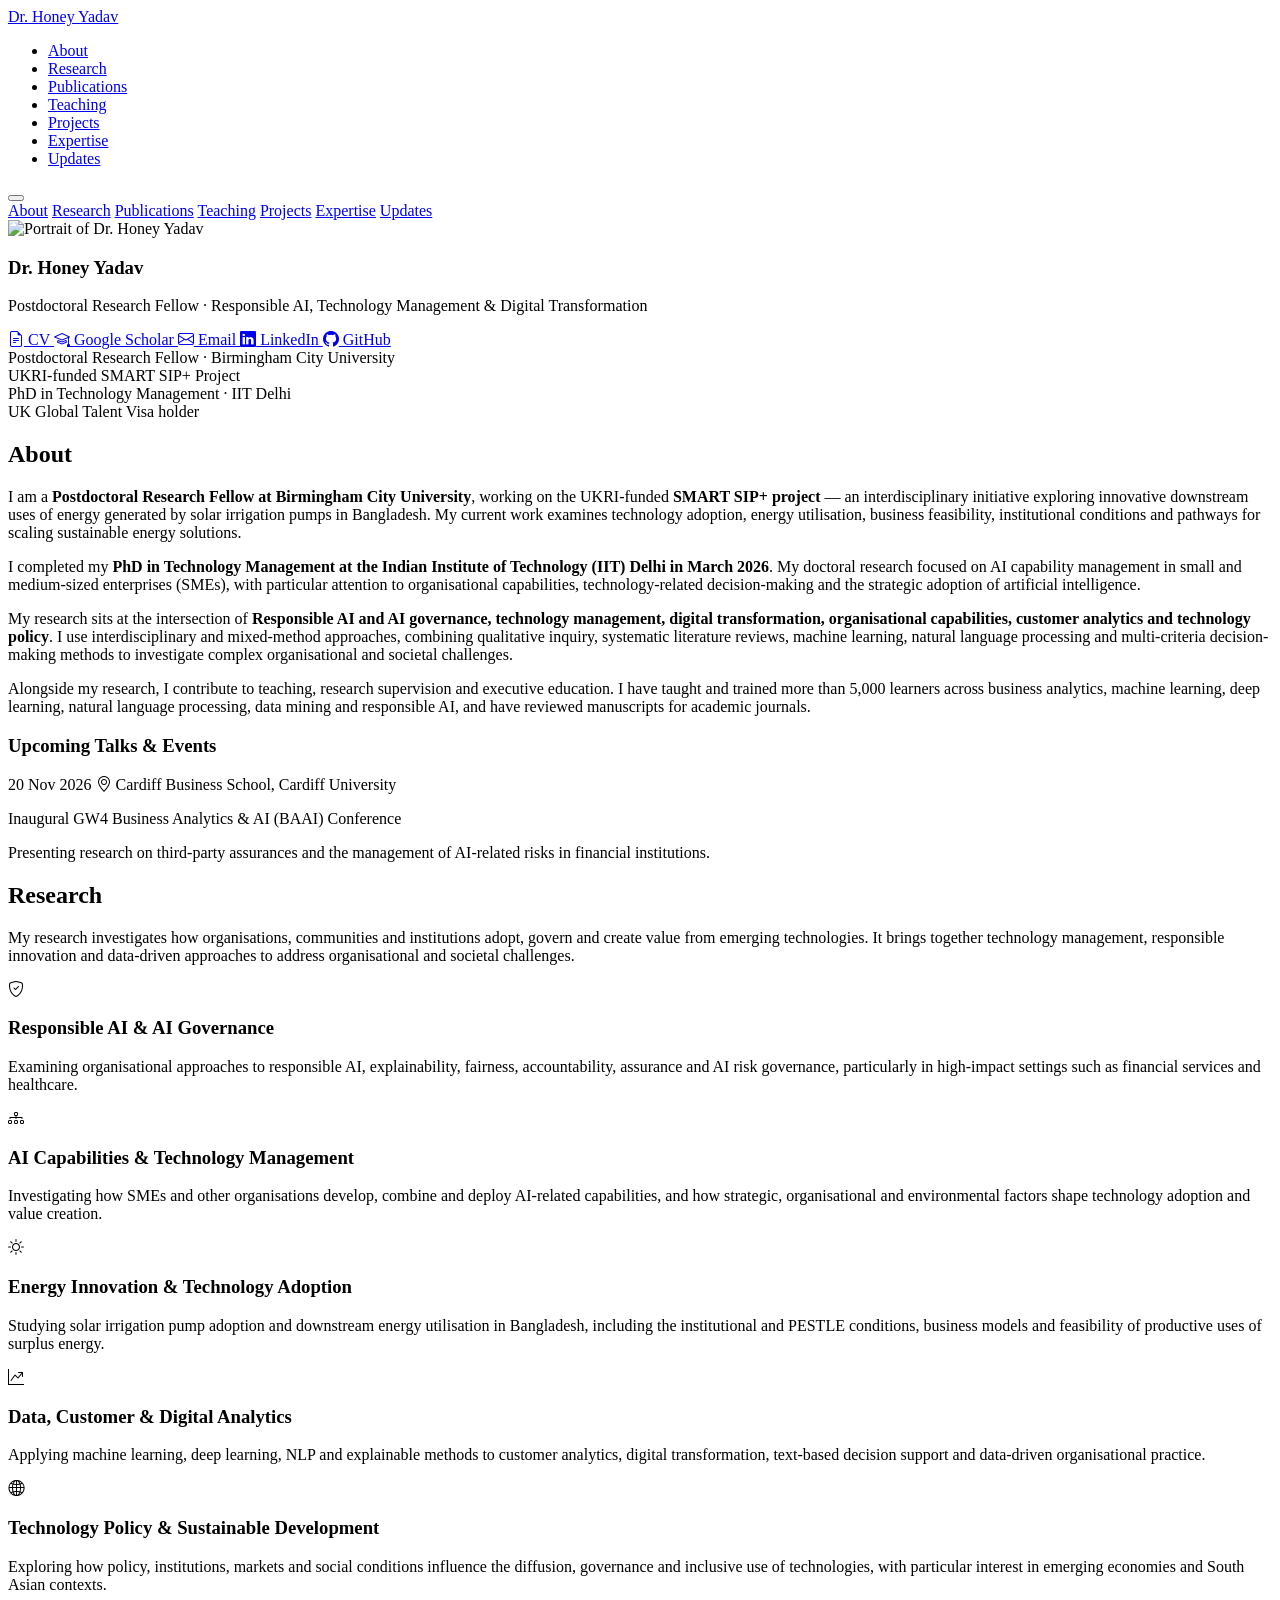
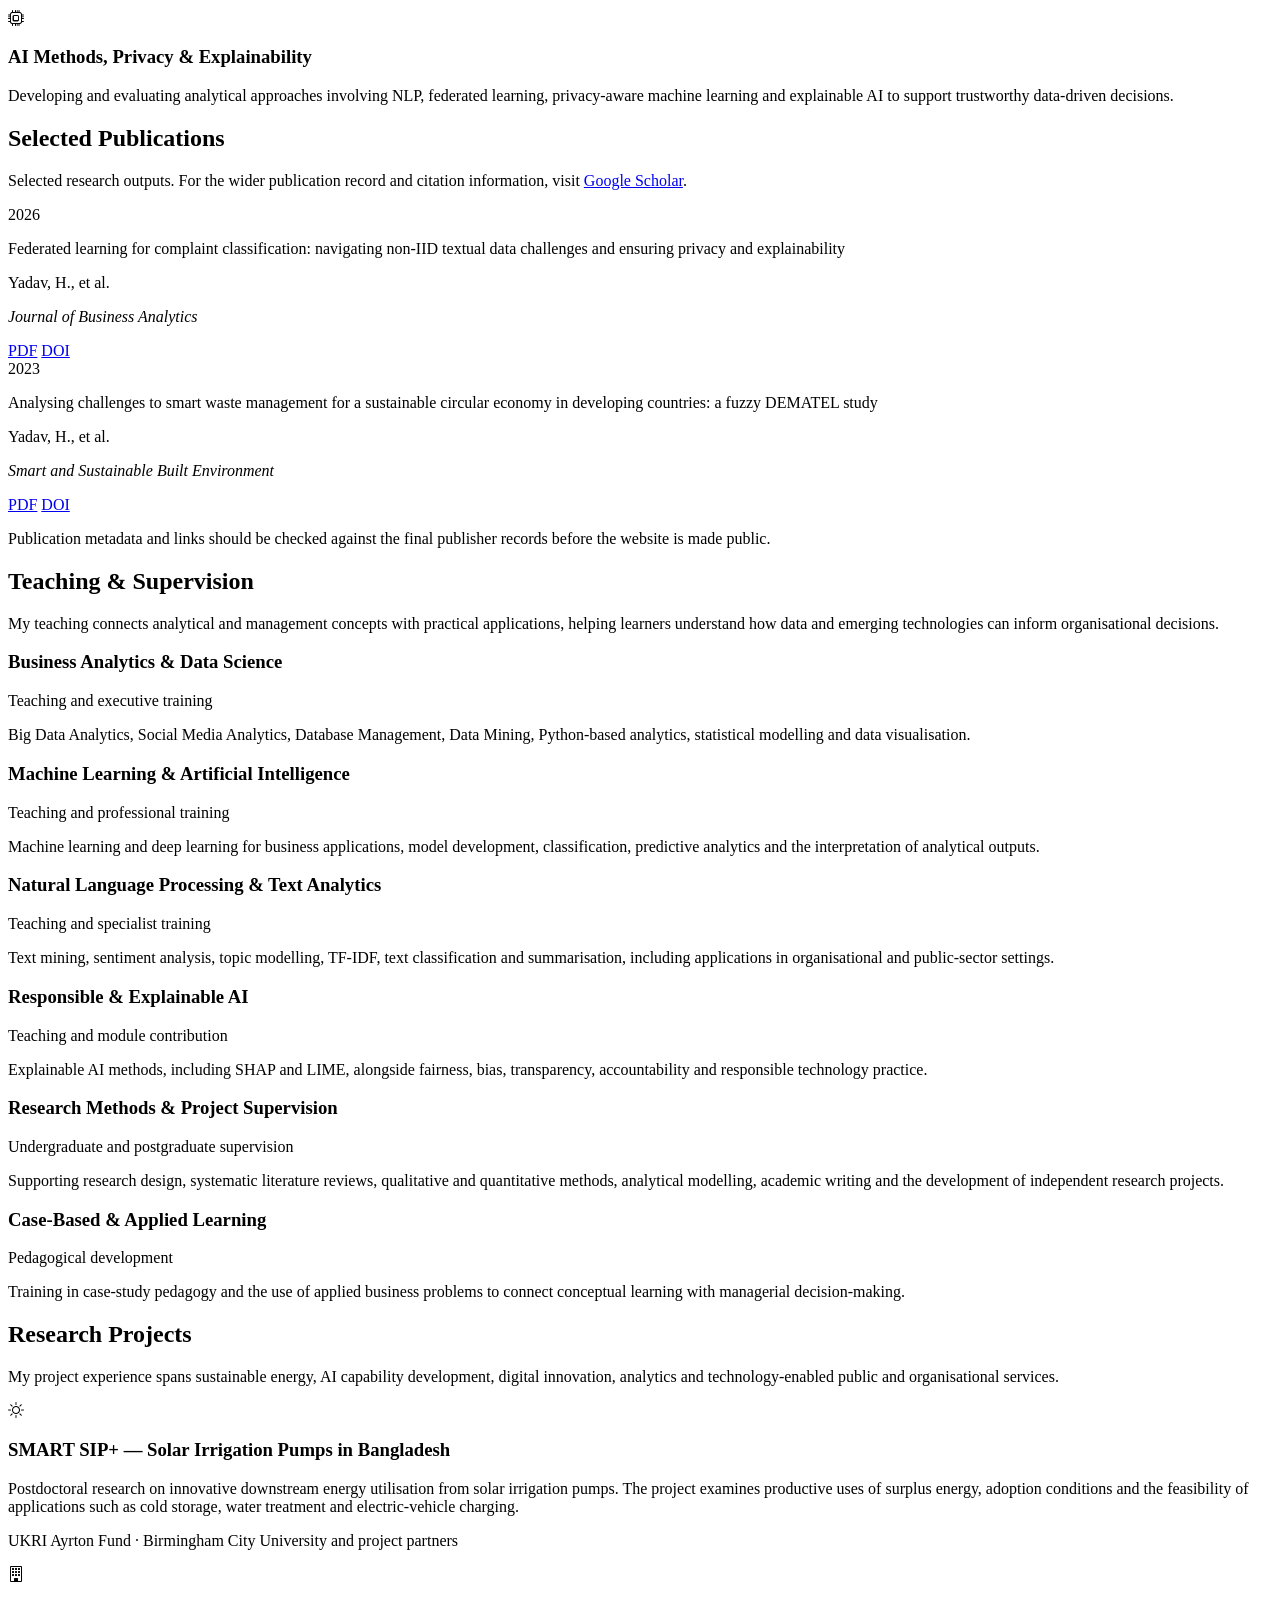
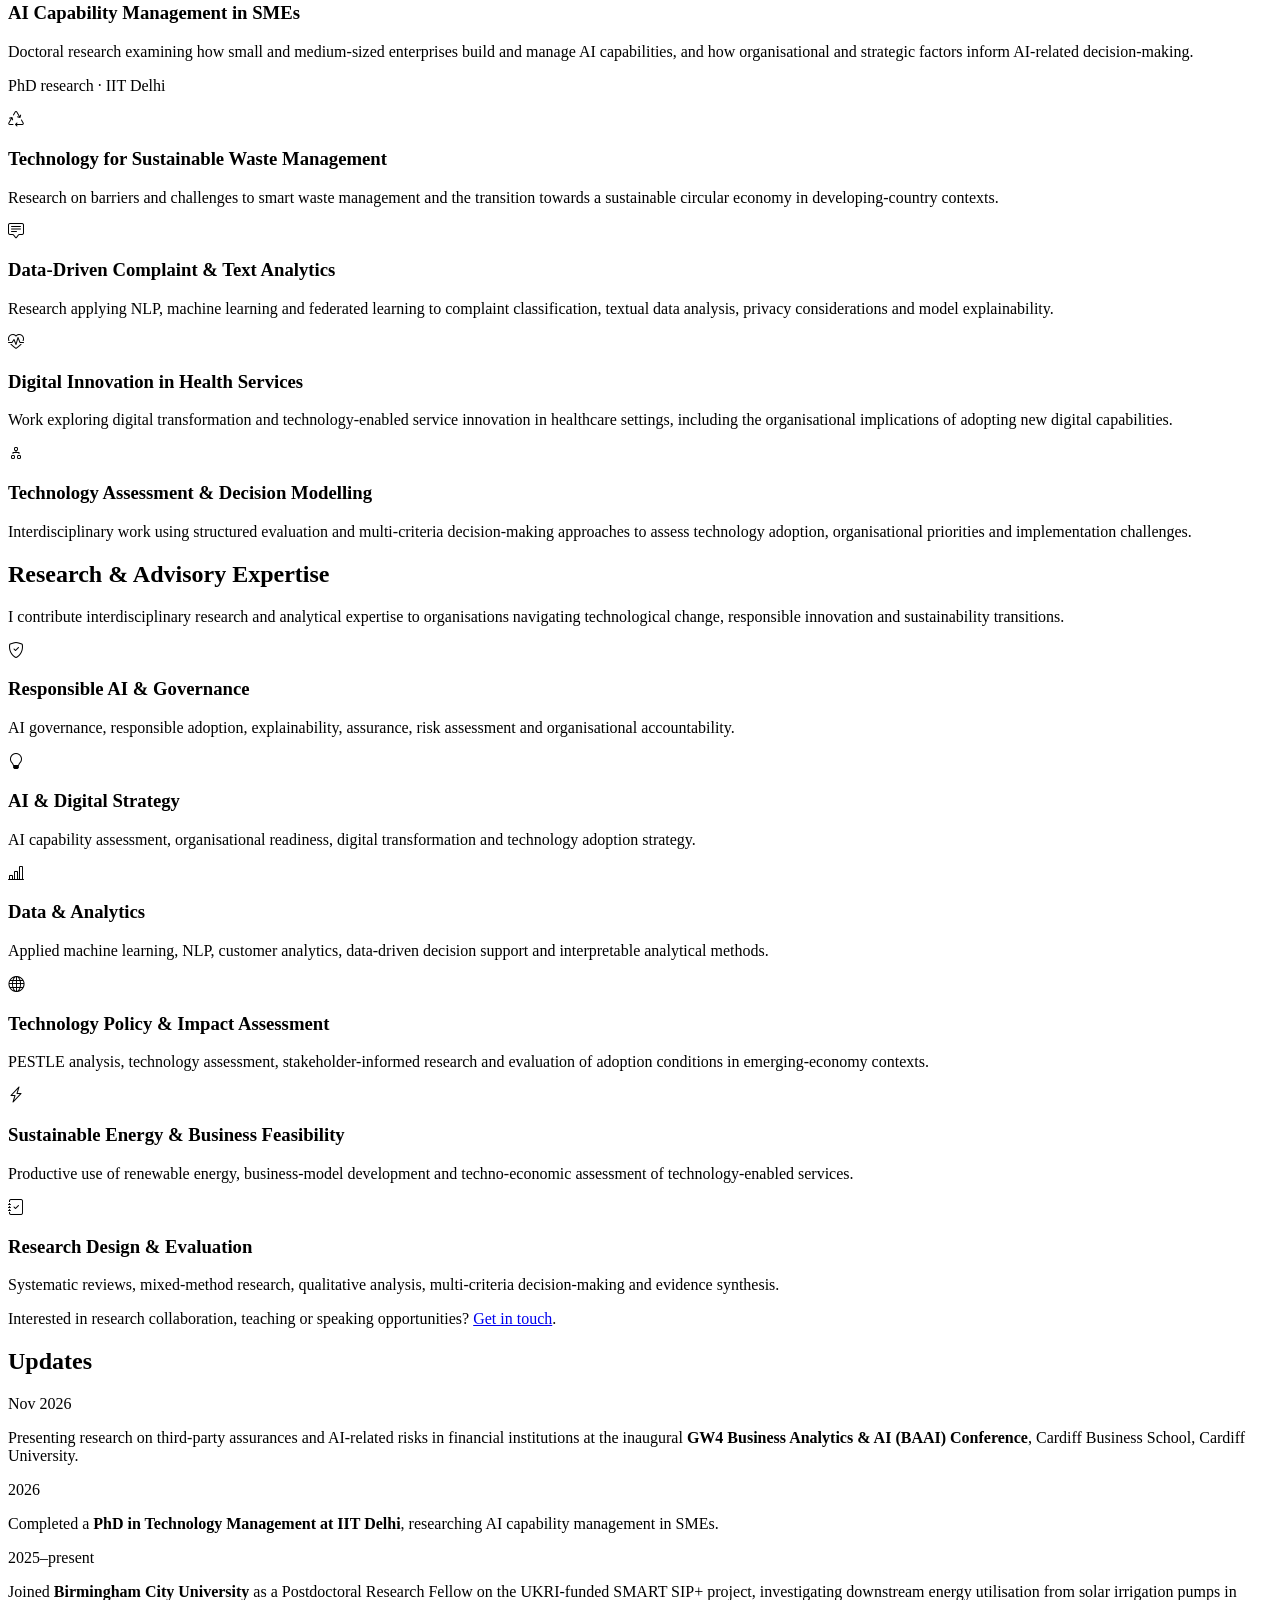
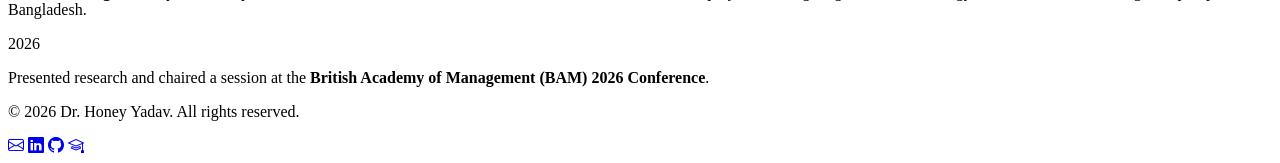
==== commit 24b96dae: "Add files via upload" ====
--- a/index.html
+++ b/index.html
@@ -5,12 +5,14 @@
   <meta name="viewport" content="width=device-width, initial-scale=1.0" />
   <title>Dr. Honey Yadav — Academic Portfolio</title>
   <base href="/honeyyadav.github.io/">
-  <meta name="description" content="Dr. Honey Yadav — Researcher in AI, Fraud Detection, and Organisational Management. PhD IIT Delhi. UKRI Funded. UK Global Talent." />
+  <meta name="description" content="Dr. Honey Yadav is a Postdoctoral Research Fellow at Birmingham City University working on responsible AI, technology adoption, digital transformation, organisational capabilities and energy innovation." />
+  <meta name="author" content="Dr. Honey Yadav" />
+  <meta name="theme-color" content="#ffffff" />
 
   <!-- Fonts -->
   <link rel="preconnect" href="https://fonts.googleapis.com" />
   <link rel="preconnect" href="https://fonts.gstatic.com" crossorigin />
-  <link href="https://fonts.googleapis.com/css2?family=Inter:wght@300;400;500;600&family=Lora:ital,wght@0,400;0,600;1,400&display=swap" rel="stylesheet" />
+  <link href="https://fonts.googleapis.com/css2?family=Inter:wght@300;400;500;600;700&family=Lora:ital,wght@0,400;0,600;1,400&display=swap" rel="stylesheet" />
 
   <!-- Bootstrap Icons -->
   <link rel="stylesheet" href="https://cdn.jsdelivr.net/npm/bootstrap-icons@1.11.3/font/bootstrap-icons.min.css" />
@@ -21,7 +23,7 @@
 </head>
 <body>
 
-  <!-- ══ NAV ══════════════════════════════════════════════════════ -->
+  <!-- PRIMARY NAVIGATION -->
   <nav id="mainNav" role="navigation" aria-label="Primary">
     <div class="nav-inner">
       <a class="nav-brand" href="#top">Dr. Honey Yadav</a>
@@ -31,50 +33,48 @@
         <li><a href="#research">Research</a></li>
         <li><a href="#publications">Publications</a></li>
         <li><a href="#teaching">Teaching</a></li>
-        <li><a href="#advisory">Advisory</a></li>
+        <li><a href="#projects">Projects</a></li>
+        <li><a href="#advisory">Expertise</a></li>
         <li><a href="#updates">Updates</a></li>
       </ul>
 
-      <!-- Mobile toggle -->
       <button class="nav-toggle" aria-label="Toggle menu" aria-expanded="false">
         <span></span><span></span><span></span>
       </button>
     </div>
 
-    <!-- Mobile drawer -->
     <div class="nav-mobile" role="menu">
       <a href="#about">About</a>
       <a href="#research">Research</a>
       <a href="#publications">Publications</a>
       <a href="#teaching">Teaching</a>
-      <a href="#advisory">Advisory</a>
+      <a href="#projects">Projects</a>
+      <a href="#advisory">Expertise</a>
       <a href="#updates">Updates</a>
     </div>
   </nav>
 
-  <!-- ══ MAIN ═════════════════════════════════════════════════════ -->
   <main id="top">
 
-    <!-- ── ABOUT ──────────────────────────────────────────────── -->
+    <!-- ABOUT -->
     <section id="about" class="section-about">
       <div class="container">
         <div class="about-layout">
 
-          <!-- Left: photo + social pills -->
           <aside class="about-sidebar">
             <div class="about-photo-wrap">
-              <img src="images/profile.jpg" alt="Dr. Honey Yadav" class="about-photo" loading="lazy" />
+              <img src="images/profile.jpg" alt="Portrait of Dr. Honey Yadav" class="about-photo" loading="lazy" />
             </div>
 
             <h1 class="sidebar-name">Dr. Honey Yadav</h1>
-            <p class="sidebar-title">Researcher · AI &amp; Organisational Management</p>
+            <p class="sidebar-title">Postdoctoral Research Fellow · Responsible AI, Technology Management &amp; Digital Transformation</p>
 
             <div class="social-pills">
               <a href="documents/CV_HoneyYadav.pdf" class="pill" download>
                 <i class="bi bi-file-earmark-text"></i> CV
               </a>
-              <a href="https://scholar.google.com/citations?user=YOUR_SCHOLAR_ID" class="pill" target="_blank" rel="noopener">
-                <i class="bi bi-mortarboard"></i> Scholar
+              <a href="https://scholar.google.com/citations?user=4gSAqr8AAAAJ&amp;hl=en" class="pill" target="_blank" rel="noopener">
+                <i class="bi bi-mortarboard"></i> Google Scholar
               </a>
               <a href="mailto:yadav.honey19933@gmail.com" class="pill">
                 <i class="bi bi-envelope"></i> Email
@@ -90,105 +90,154 @@
             <div class="sidebar-affiliations">
               <div class="affil-item">
                 <span class="affil-dot"></span>
-                <span>PhD · IIT Delhi</span>
+                <span>Postdoctoral Research Fellow · Birmingham City University</span>
               </div>
               <div class="affil-item">
                 <span class="affil-dot"></span>
-                <span>Visiting Scholar · Aston University</span>
+                <span>UKRI-funded SMART SIP+ Project</span>
               </div>
               <div class="affil-item">
                 <span class="affil-dot"></span>
-                <span>Responsible AI Researcher</span>
+                <span>PhD in Technology Management · IIT Delhi</span>
               </div>
               <div class="affil-item">
                 <span class="affil-dot"></span>
-                <span>UK Global Talent Visa</span>
+                <span>UK Global Talent Visa holder</span>
               </div>
             </div>
           </aside>
 
-          <!-- Right: bio + upcoming talks -->
           <div class="about-content">
             <h2 class="section-title">About</h2>
 
             <div class="bio">
               <p>
-                I am a researcher working at the intersection of <strong>artificial intelligence, fraud detection,
-                and technology impact assessment and policy management</strong>. My work focuses on building explainable and responsible AI systems
-                that can be deployed in high-stakes domains including banking, healthcare, retail and energy sector.
-              </p>
-              <p>
-                I completed my PhD at <strong>IIT Delhi</strong>, where I developed AI capability management framework for SMEs. 
-                I am currently a Visiting Scholar in the
-                <strong>Fraud Research Group at Aston University</strong>, working
-                on AI-driven solutions to romance crime with academic and industry partners.
-              </p>
-              <p>
-                My broader interests span responsible AI, technology adoption and management, explainability (XAI),
-                and the application of machine learning to complex real-world problems. I am passionate
-                about bridging rigorous research with meaningful societal impact.
-              </p>
-            </div>
-
-            <!-- Upcoming Conferences/Talks -->
+                I am a <strong>Postdoctoral Research Fellow at Birmingham City University</strong>, working on the
+                UKRI-funded <strong>SMART SIP+ project</strong> — an interdisciplinary initiative exploring innovative
+                downstream uses of energy generated by solar irrigation pumps in Bangladesh. My current work examines
+                technology adoption, energy utilisation, business feasibility, institutional conditions and pathways
+                for scaling sustainable energy solutions.
+              </p>
+              <p>
+                I completed my <strong>PhD in Technology Management at the Indian Institute of Technology (IIT) Delhi
+                in March 2026</strong>. My doctoral research focused on AI capability management in small and
+                medium-sized enterprises (SMEs), with particular attention to organisational capabilities,
+                technology-related decision-making and the strategic adoption of artificial intelligence.
+              </p>
+              <p>
+                My research sits at the intersection of <strong>Responsible AI and AI governance, technology
+                management, digital transformation, organisational capabilities, customer analytics and technology
+                policy</strong>. I use interdisciplinary and mixed-method approaches, combining qualitative inquiry,
+                systematic literature reviews, machine learning, natural language processing and multi-criteria
+                decision-making methods to investigate complex organisational and societal challenges.
+              </p>
+              <p>
+                Alongside my research, I contribute to teaching, research supervision and executive education. I have
+                taught and trained more than 5,000 learners across business analytics, machine learning, deep learning,
+                natural language processing, data mining and responsible AI, and have reviewed manuscripts for
+                academic journals.
+              </p>
+            </div>
+
             <div class="talks-block">
-              <h3 class="subsection-title">Upcoming Talks</h3>
-
+              <h3 class="subsection-title">Upcoming Talks &amp; Events</h3>
               <div class="talk-item">
                 <div class="talk-meta">
                   <span class="talk-date">20 Nov 2026</span>
                   <span class="talk-loc"><i class="bi bi-geo-alt"></i> Cardiff Business School, Cardiff University</span>
                 </div>
-                <p class="talk-title">
-                  Inaugural GW4 Business Analytics &amp; AI (BAAI) Conference
+                <p class="talk-title">Inaugural GW4 Business Analytics &amp; AI (BAAI) Conference</p>
+                <p class="talk-desc">
+                  Presenting research on third-party assurances and the management of AI-related risks in financial institutions.
                 </p>
-                <p class="talk-desc">
-                  Presenting research on Third Party Assurances towards AI risks in Financial Institutions.
-                </p>
-              </div>
-            </div>
-
-          </div><!-- /about-content -->
-        </div><!-- /about-layout -->
-      </div>
-    </section>
-
-    <!-- ── RESEARCH ────────────────────────────────────────────── -->
+              </div>
+            </div>
+
+          </div>
+        </div>
+      </div>
+    </section>
+
+    <!-- RESEARCH -->
     <section id="research" class="section-alt">
       <div class="container">
         <h2 class="section-title">Research</h2>
         <p class="section-lead">
-          My research focuses on three interconnected themes: technology adoption, digital transformation, and fraud detection.
+          My research investigates how organisations, communities and institutions adopt, govern and create value
+          from emerging technologies. It brings together technology management, responsible innovation and
+          data-driven approaches to address organisational and societal challenges.
         </p>
 
         <div class="research-grid">
           <div class="research-card">
             <div class="research-icon"><i class="bi bi-shield-check"></i></div>
-            <h3>Financial &amp; Federated Learning</h3>
-            <p>
-              Federated learning for complaint classification: navigating non-IID textual data challenges and ensuring privacy and explainability.
-            </p>
-          </div>
-
-          <div class="research-card">
-            <div class="research-icon"><i class="bi bi-lightbulb"></i></div>
-            <h3>Digital Transformation</h3>
-            <p>
-              The digital leap at VIMHANS: securing mental health services for tomorrow.
-            </p>
-          </div>
-        </div>
-      </div>
-    </section>
-
-    <!-- ── PUBLICATIONS ───────────────────────────────────────── -->
+            <h3>Responsible AI &amp; AI Governance</h3>
+            <p>
+              Examining organisational approaches to responsible AI, explainability, fairness, accountability,
+              assurance and AI risk governance, particularly in high-impact settings such as financial services
+              and healthcare.
+            </p>
+          </div>
+
+          <div class="research-card">
+            <div class="research-icon"><i class="bi bi-diagram-3"></i></div>
+            <h3>AI Capabilities &amp; Technology Management</h3>
+            <p>
+              Investigating how SMEs and other organisations develop, combine and deploy AI-related capabilities,
+              and how strategic, organisational and environmental factors shape technology adoption and value creation.
+            </p>
+          </div>
+
+          <div class="research-card">
+            <div class="research-icon"><i class="bi bi-sun"></i></div>
+            <h3>Energy Innovation &amp; Technology Adoption</h3>
+            <p>
+              Studying solar irrigation pump adoption and downstream energy utilisation in Bangladesh, including
+              the institutional and PESTLE conditions, business models and feasibility of productive uses of surplus energy.
+            </p>
+          </div>
+
+          <div class="research-card">
+            <div class="research-icon"><i class="bi bi-graph-up-arrow"></i></div>
+            <h3>Data, Customer &amp; Digital Analytics</h3>
+            <p>
+              Applying machine learning, deep learning, NLP and explainable methods to customer analytics,
+              digital transformation, text-based decision support and data-driven organisational practice.
+            </p>
+          </div>
+
+          <div class="research-card">
+            <div class="research-icon"><i class="bi bi-globe2"></i></div>
+            <h3>Technology Policy &amp; Sustainable Development</h3>
+            <p>
+              Exploring how policy, institutions, markets and social conditions influence the diffusion,
+              governance and inclusive use of technologies, with particular interest in emerging economies
+              and South Asian contexts.
+            </p>
+          </div>
+
+          <div class="research-card">
+            <div class="research-icon"><i class="bi bi-cpu"></i></div>
+            <h3>AI Methods, Privacy &amp; Explainability</h3>
+            <p>
+              Developing and evaluating analytical approaches involving NLP, federated learning, privacy-aware
+              machine learning and explainable AI to support trustworthy data-driven decisions.
+            </p>
+          </div>
+        </div>
+      </div>
+    </section>
+
+    <!-- PUBLICATIONS -->
     <section id="publications">
       <div class="container">
-        <h2 class="section-title">Publications</h2>
-        <p class="section-lead">Selected peer-reviewed publications. Full list on <a href="https://scholar.google.com/citations?user=4gSAqr8AAAAJ&hl=en" target="_blank" rel="noopener">Google Scholar</a>.</p>
+        <h2 class="section-title">Selected Publications</h2>
+        <p class="section-lead">
+          Selected research outputs. For the wider publication record and citation information, visit
+          <a href="https://scholar.google.com/citations?user=4gSAqr8AAAAJ&amp;hl=en" target="_blank" rel="noopener">Google Scholar</a>.
+        </p>
 
         <div class="pub-list">
-
           <div class="pub-item">
             <div class="pub-year">2026</div>
             <div class="pub-body">
@@ -207,7 +256,7 @@
             <div class="pub-body">
               <p class="pub-title">Analysing challenges to smart waste management for a sustainable circular economy in developing countries: a fuzzy DEMATEL study</p>
               <p class="pub-authors">Yadav, H., et al.</p>
-              <p class="pub-venue"><em>ISmart and Sustainable Built Environment</em></p>
+              <p class="pub-venue"><em>Smart and Sustainable Built Environment</em></p>
               <div class="pub-links">
                 <a href="#" class="pub-link">PDF</a>
                 <a href="#" class="pub-link">DOI</a>
@@ -215,109 +264,277 @@
             </div>
           </div>
         </div>
-      </div>
-    </section>
-
-    <!-- ── TEACHING ────────────────────────────────────────────── -->
+        <p class="section-lead">
+          Publication metadata and links should be checked against the final publisher records before the website is made public.
+        </p>
+      </div>
+    </section>
+
+    <!-- TEACHING -->
     <section id="teaching" class="section-alt">
       <div class="container">
-        <h2 class="section-title">Teaching</h2>
+        <h2 class="section-title">Teaching &amp; Supervision</h2>
         <p class="section-lead">
-          I am committed to teaching that connects theory to real-world practice in AI, data science,
-          and business analytics.
+          My teaching connects analytical and management concepts with practical applications, helping learners
+          understand how data and emerging technologies can inform organisational decisions.
         </p>
 
         <div class="teaching-grid">
           <div class="teaching-item">
-            <h3>Machine Learning for Business Applications</h3>
-            <p class="teaching-role">Guest Lecture</p>
-            <p>Applied ML and DL techniques in Business Applications</p>
+            <h3>Business Analytics &amp; Data Science</h3>
+            <p class="teaching-role">Teaching and executive training</p>
+            <p>
+              Big Data Analytics, Social Media Analytics, Database Management, Data Mining, Python-based analytics,
+              statistical modelling and data visualisation.
+            </p>
           </div>
 
           <div class="teaching-item">
-            <h3>Data Science &amp; Analytics</h3>
-            <p class="teaching-role">Guest Lecturer</p>
-            <p>Foundational and advanced data science including Python programming, statistical modelling, data visualisation, and end-to-end project delivery for business applications.</p>
+            <h3>Machine Learning &amp; Artificial Intelligence</h3>
+            <p class="teaching-role">Teaching and professional training</p>
+            <p>
+              Machine learning and deep learning for business applications, model development, classification,
+              predictive analytics and the interpretation of analytical outputs.
+            </p>
           </div>
 
           <div class="teaching-item">
-            <h3>AI Ethics &amp; Responsible Technology</h3>
-            <p class="teaching-role">Module Contributor</p>
-            <p>Covers bias, fairness, transparency, and accountability in AI systems, with case studies from banking, healthcare, and law enforcement.</p>
+            <h3>Natural Language Processing &amp; Text Analytics</h3>
+            <p class="teaching-role">Teaching and specialist training</p>
+            <p>
+              Text mining, sentiment analysis, topic modelling, TF-IDF, text classification and summarisation,
+              including applications in organisational and public-sector settings.
+            </p>
           </div>
 
           <div class="teaching-item">
-            <h3>Research Methods</h3>
-            <p class="teaching-role">Supervisor · PhD &amp; MSc level</p>
-            <p>Supervision of postgraduate dissertations and research projects in AI and Technology Adoption. Mentoring on literature review, methodology, and academic writing.</p>
-          </div>
-        </div>
-      </div>
-    </section>
-
-    <!-- ── ADVISORY ────────────────────────────────────────────── -->
-    <section id="advisory">
-      <div class="container">
-        <h2 class="section-title">Advisory</h2>
+            <h3>Responsible &amp; Explainable AI</h3>
+            <p class="teaching-role">Teaching and module contribution</p>
+            <p>
+              Explainable AI methods, including SHAP and LIME, alongside fairness, bias, transparency,
+              accountability and responsible technology practice.
+            </p>
+          </div>
+
+          <div class="teaching-item">
+            <h3>Research Methods &amp; Project Supervision</h3>
+            <p class="teaching-role">Undergraduate and postgraduate supervision</p>
+            <p>
+              Supporting research design, systematic literature reviews, qualitative and quantitative methods,
+              analytical modelling, academic writing and the development of independent research projects.
+            </p>
+          </div>
+
+          <div class="teaching-item">
+            <h3>Case-Based &amp; Applied Learning</h3>
+            <p class="teaching-role">Pedagogical development</p>
+            <p>
+              Training in case-study pedagogy and the use of applied business problems to connect conceptual
+              learning with managerial decision-making.
+            </p>
+          </div>
+        </div>
+      </div>
+    </section>
+
+    <!-- PROJECTS -->
+    <section id="projects">
+      <div class="container">
+        <h2 class="section-title">Research Projects</h2>
         <p class="section-lead">
-          I work with organisations navigating the intersection of AI, responsible innovation and organisational capability management.
+          My project experience spans sustainable energy, AI capability development, digital innovation,
+          analytics and technology-enabled public and organisational services.
+        </p>
+
+        <div class="research-grid">
+          <div class="research-card">
+            <div class="research-icon"><i class="bi bi-sun"></i></div>
+            <h3>SMART SIP+ — Solar Irrigation Pumps in Bangladesh</h3>
+            <p>
+              Postdoctoral research on innovative downstream energy utilisation from solar irrigation pumps.
+              The project examines productive uses of surplus energy, adoption conditions and the feasibility
+              of applications such as cold storage, water treatment and electric-vehicle charging.
+            </p>
+            <p class="teaching-role">UKRI Ayrton Fund · Birmingham City University and project partners</p>
+          </div>
+
+          <div class="research-card">
+            <div class="research-icon"><i class="bi bi-building"></i></div>
+            <h3>AI Capability Management in SMEs</h3>
+            <p>
+              Doctoral research examining how small and medium-sized enterprises build and manage AI capabilities,
+              and how organisational and strategic factors inform AI-related decision-making.
+            </p>
+            <p class="teaching-role">PhD research · IIT Delhi</p>
+          </div>
+
+          <div class="research-card">
+            <div class="research-icon"><i class="bi bi-recycle"></i></div>
+            <h3>Technology for Sustainable Waste Management</h3>
+            <p>
+              Research on barriers and challenges to smart waste management and the transition towards a
+              sustainable circular economy in developing-country contexts.
+            </p>
+          </div>
+
+          <div class="research-card">
+            <div class="research-icon"><i class="bi bi-chat-square-text"></i></div>
+            <h3>Data-Driven Complaint &amp; Text Analytics</h3>
+            <p>
+              Research applying NLP, machine learning and federated learning to complaint classification,
+              textual data analysis, privacy considerations and model explainability.
+            </p>
+          </div>
+
+          <div class="research-card">
+            <div class="research-icon"><i class="bi bi-heart-pulse"></i></div>
+            <h3>Digital Innovation in Health Services</h3>
+            <p>
+              Work exploring digital transformation and technology-enabled service innovation in healthcare
+              settings, including the organisational implications of adopting new digital capabilities.
+            </p>
+          </div>
+
+          <div class="research-card">
+            <div class="research-icon"><i class="bi bi-diagram-2"></i></div>
+            <h3>Technology Assessment &amp; Decision Modelling</h3>
+            <p>
+              Interdisciplinary work using structured evaluation and multi-criteria decision-making approaches
+              to assess technology adoption, organisational priorities and implementation challenges.
+            </p>
+          </div>
+        </div>
+      </div>
+    </section>
+
+    <!-- EXPERTISE / ADVISORY -->
+    <section id="advisory" class="section-alt">
+      <div class="container">
+        <h2 class="section-title">Research &amp; Advisory Expertise</h2>
+        <p class="section-lead">
+          I contribute interdisciplinary research and analytical expertise to organisations navigating
+          technological change, responsible innovation and sustainability transitions.
         </p>
 
         <div class="advisory-grid">
           <div class="advisory-card">
-            <div class="advisory-icon"><i class="bi bi-graph-up-arrow"></i></div>
-            <h3>AI Strategy &amp; Deployment</h3>
-            <p>
-              Supporting executives and technology teams to design, evaluate, and responsibly
-              deploy AI systems in critical environments.
+            <div class="advisory-icon"><i class="bi bi-shield-check"></i></div>
+            <h3>Responsible AI &amp; Governance</h3>
+            <p>
+              AI governance, responsible adoption, explainability, assurance, risk assessment and
+              organisational accountability.
             </p>
           </div>
 
           <div class="advisory-card">
-            <div class="advisory-icon"><i class="bi bi-search"></i></div>
-            <h3>Fraud Risk &amp; Detection</h3>
-            <p>
-              Advising on fraud frameworks, detection model selection, alert management,
-              and the operational integration of AI-driven fraud tools.
-            </p>
-          </div>
+            <div class="advisory-icon"><i class="bi bi-lightbulb"></i></div>
+            <h3>AI &amp; Digital Strategy</h3>
+            <p>
+              AI capability assessment, organisational readiness, digital transformation and
+              technology adoption strategy.
+            </p>
+          </div>
+
+          <div class="advisory-card">
+            <div class="advisory-icon"><i class="bi bi-bar-chart-line"></i></div>
+            <h3>Data &amp; Analytics</h3>
+            <p>
+              Applied machine learning, NLP, customer analytics, data-driven decision support and
+              interpretable analytical methods.
+            </p>
+          </div>
+
+          <div class="advisory-card">
+            <div class="advisory-icon"><i class="bi bi-globe"></i></div>
+            <h3>Technology Policy &amp; Impact Assessment</h3>
+            <p>
+              PESTLE analysis, technology assessment, stakeholder-informed research and evaluation
+              of adoption conditions in emerging-economy contexts.
+            </p>
+          </div>
+
+          <div class="advisory-card">
+            <div class="advisory-icon"><i class="bi bi-lightning-charge"></i></div>
+            <h3>Sustainable Energy &amp; Business Feasibility</h3>
+            <p>
+              Productive use of renewable energy, business-model development and techno-economic
+              assessment of technology-enabled services.
+            </p>
+          </div>
+
+          <div class="advisory-card">
+            <div class="advisory-icon"><i class="bi bi-journal-check"></i></div>
+            <h3>Research Design &amp; Evaluation</h3>
+            <p>
+              Systematic reviews, mixed-method research, qualitative analysis, multi-criteria
+              decision-making and evidence synthesis.
+            </p>
+          </div>
+        </div>
 
         <div class="advisory-note">
           <p>
-            Interested in working together?
+            Interested in research collaboration, teaching or speaking opportunities?
             <a href="mailto:yadav.honey19933@gmail.com">Get in touch</a>.
           </p>
         </div>
       </div>
     </section>
 
-    <!-- ── UPDATES ─────────────────────────────────────────────── -->
-    <section id="updates" class="section-alt">
+    <!-- UPDATES -->
+    <section id="updates">
       <div class="container">
         <h2 class="section-title">Updates</h2>
 
         <div class="updates-list">
-
           <div class="update-item">
             <span class="update-date">Nov 2026</span>
             <div class="update-body">
-              <p>Presenting at the inaugural <strong>GW4 Business Analytics &amp; AI (BAAI) Conference</strong> at Cardiff Business School, Cardiff University.</p>
-            </div>
-          </div>
+              <p>
+                Presenting research on third-party assurances and AI-related risks in financial institutions
+                at the inaugural <strong>GW4 Business Analytics &amp; AI (BAAI) Conference</strong>,
+                Cardiff Business School, Cardiff University.
+              </p>
+            </div>
+          </div>
+
           <div class="update-item">
-            <span class="update-date">Sep 2026</span>
+            <span class="update-date">2026</span>
             <div class="update-body">
-              <p>Joined the <strong>Fraud Research Group at Aston University</strong> as Visiting Scholar</p>
-            </div>
-          </div>
-
+              <p>
+                Completed a <strong>PhD in Technology Management at IIT Delhi</strong>, researching AI
+                capability management in SMEs.
+              </p>
+            </div>
+          </div>
+
+          <div class="update-item">
+            <span class="update-date">2025–present</span>
+            <div class="update-body">
+              <p>
+                Joined <strong>Birmingham City University</strong> as a Postdoctoral Research Fellow on
+                the UKRI-funded SMART SIP+ project, investigating downstream energy utilisation from
+                solar irrigation pumps in Bangladesh.
+              </p>
+            </div>
+          </div>
+
+          <div class="update-item">
+            <span class="update-date">2026</span>
+            <div class="update-body">
+              <p>
+                Presented research and chaired a session at the <strong>British Academy of Management
+                (BAM) 2026 Conference</strong>.
+              </p>
+            </div>
+          </div>
         </div>
       </div>
     </section>
 
   </main>
 
-  <!-- ══ FOOTER ═══════════════════════════════════════════════════ -->
+  <!-- FOOTER -->
   <footer id="footer">
     <div class="container">
       <div class="footer-inner">
@@ -326,13 +543,12 @@
           <a href="mailto:yadav.honey19933@gmail.com" aria-label="Email"><i class="bi bi-envelope"></i></a>
           <a href="https://www.linkedin.com/in/honey-yadav-researcher/" target="_blank" rel="noopener" aria-label="LinkedIn"><i class="bi bi-linkedin"></i></a>
           <a href="https://github.com/hny-iitd" target="_blank" rel="noopener" aria-label="GitHub"><i class="bi bi-github"></i></a>
-          <a href="https://scholar.google.com/citations?user=4gSAqr8AAAAJ&hl=en" target="_blank" rel="noopener" aria-label="Google Scholar"><i class="bi bi-mortarboard"></i></a>
+          <a href="https://scholar.google.com/citations?user=4gSAqr8AAAAJ&amp;hl=en" target="_blank" rel="noopener" aria-label="Google Scholar"><i class="bi bi-mortarboard"></i></a>
         </div>
       </div>
     </div>
   </footer>
 
-  <!-- Scripts -->
   <script src="js/main.js" defer></script>
 </body>
 </html>
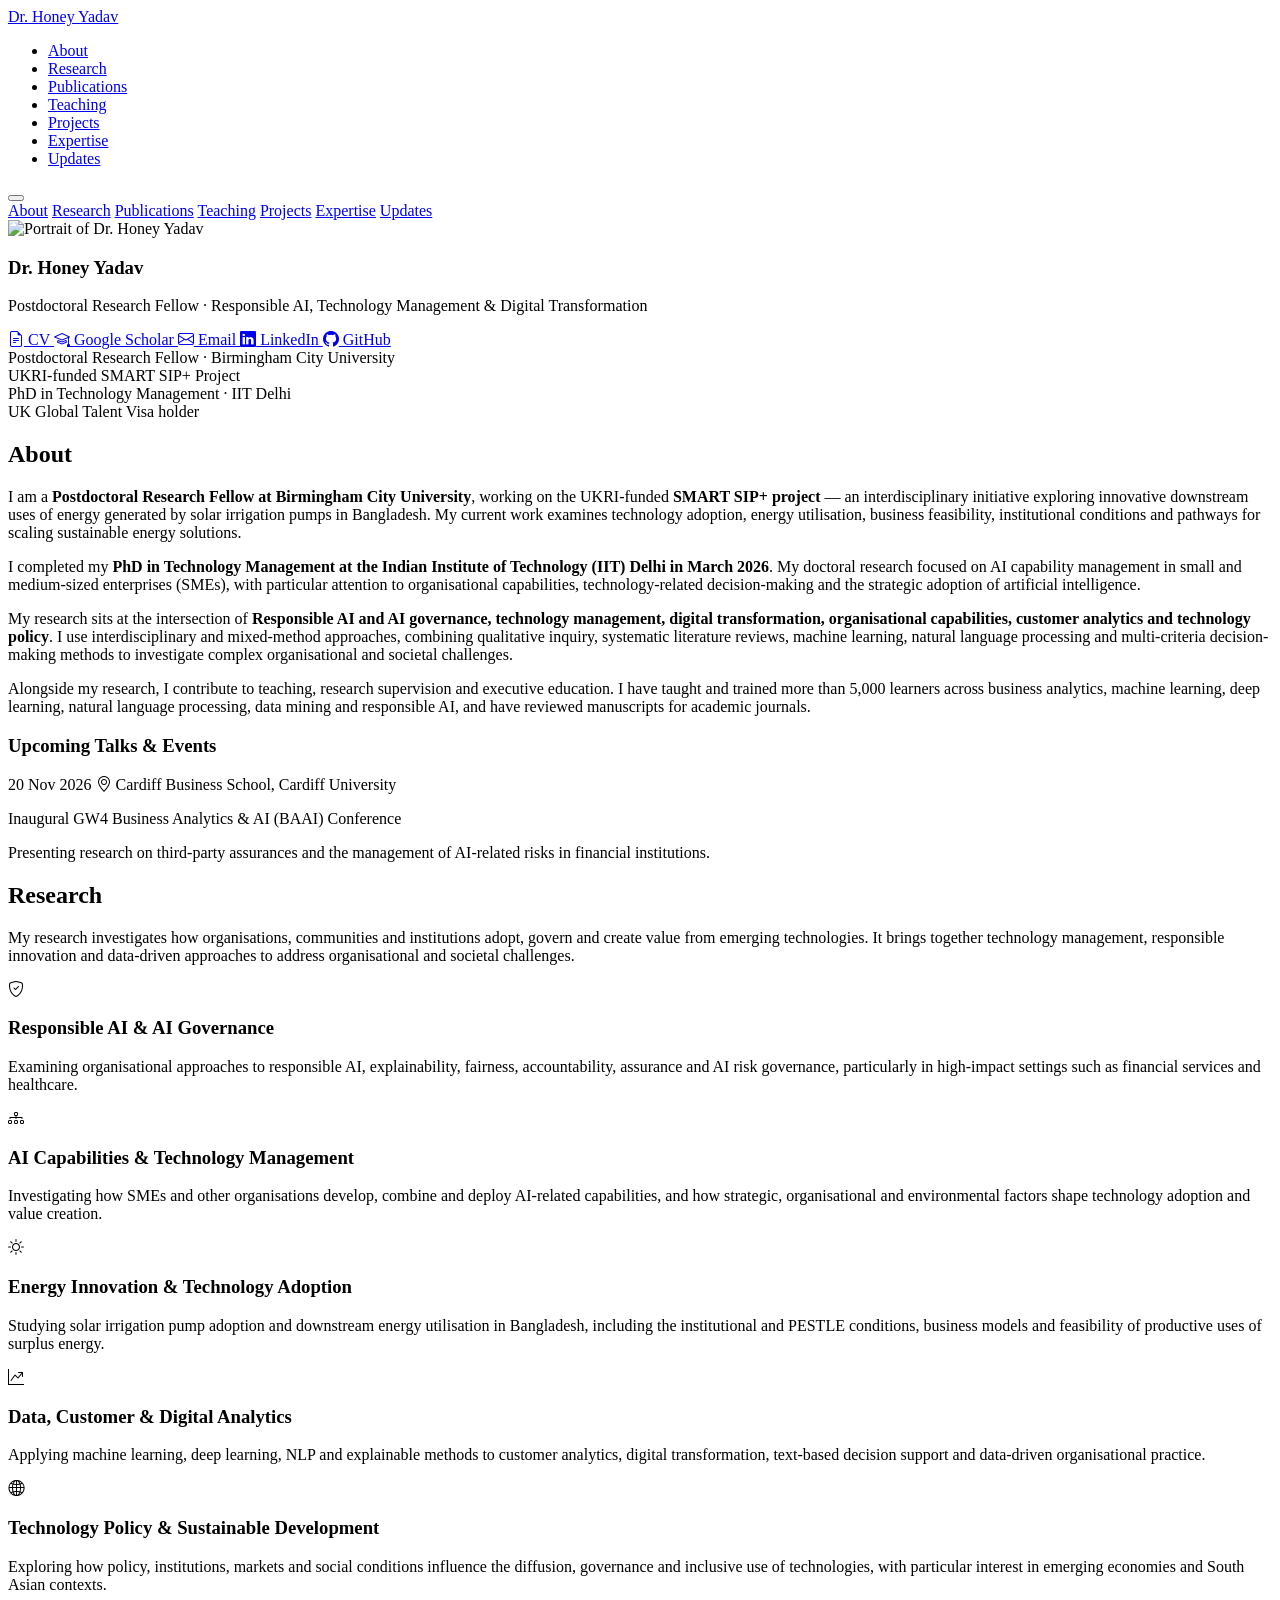
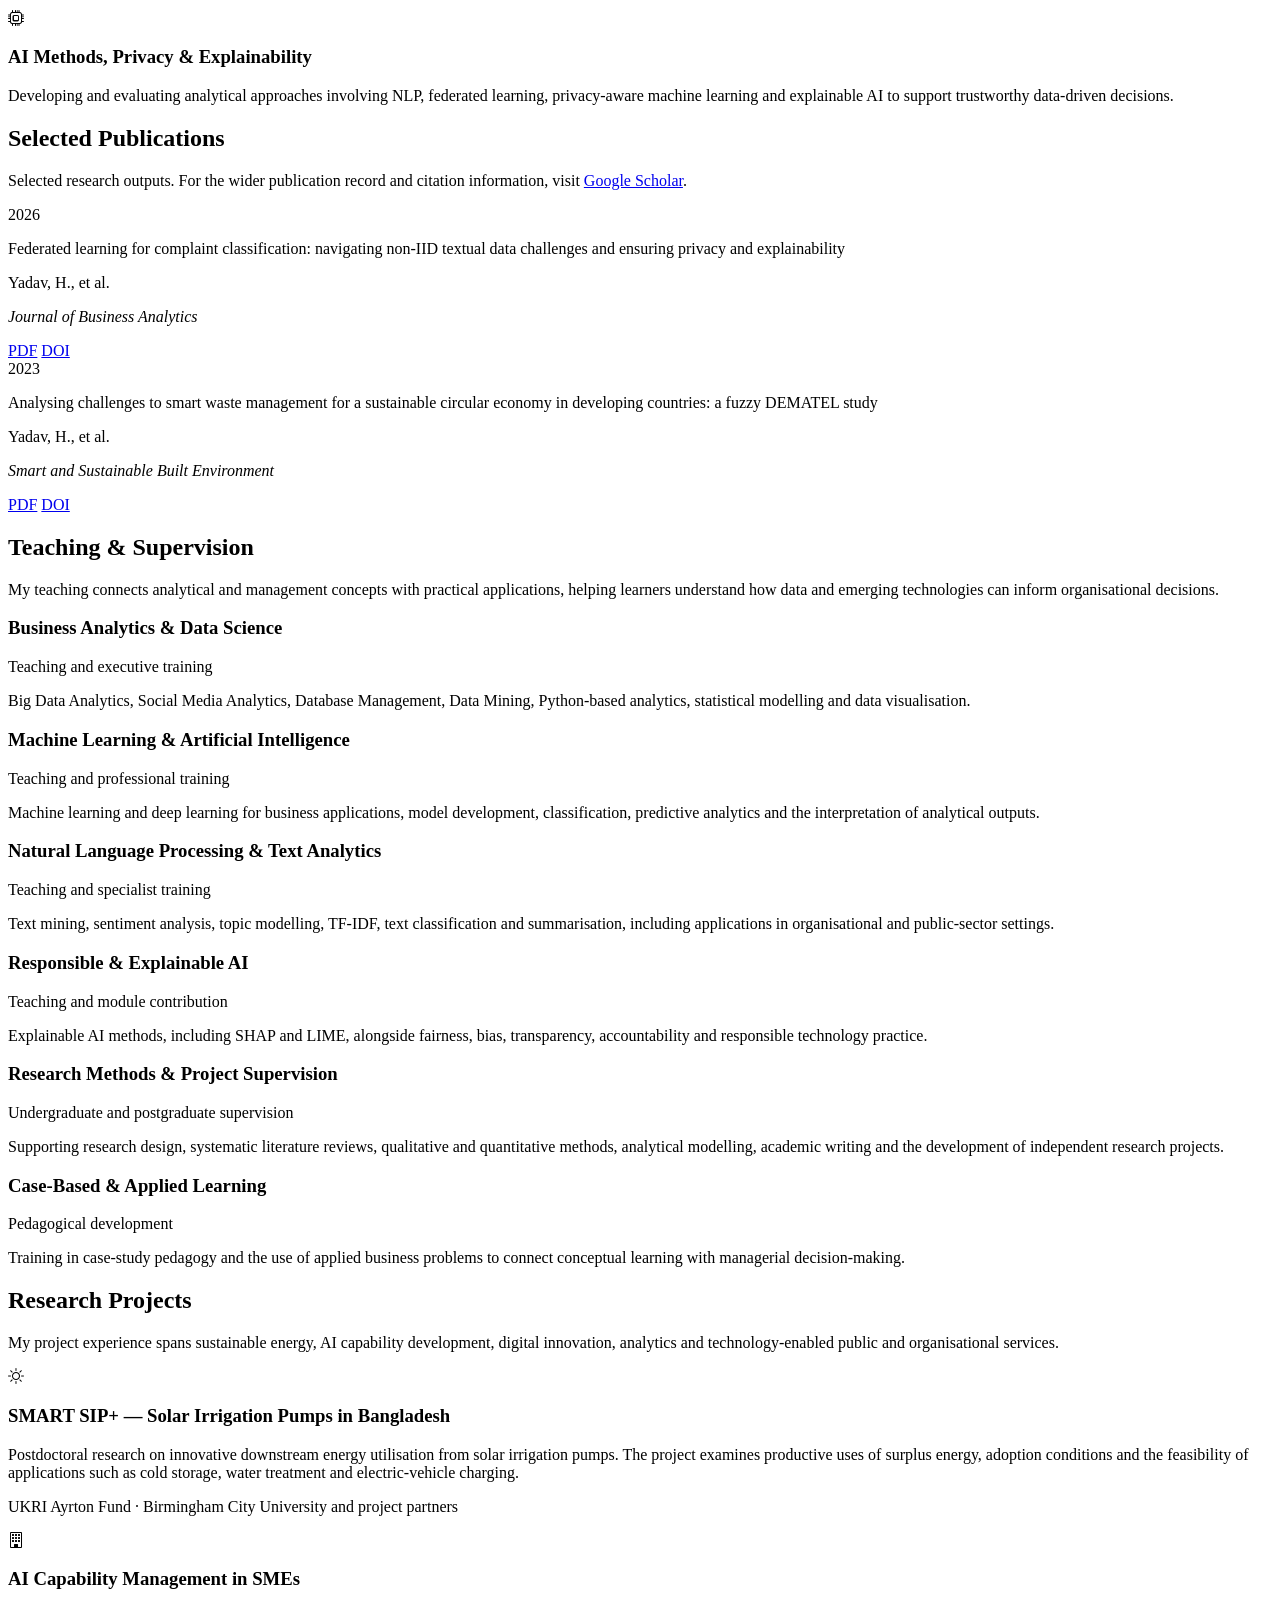
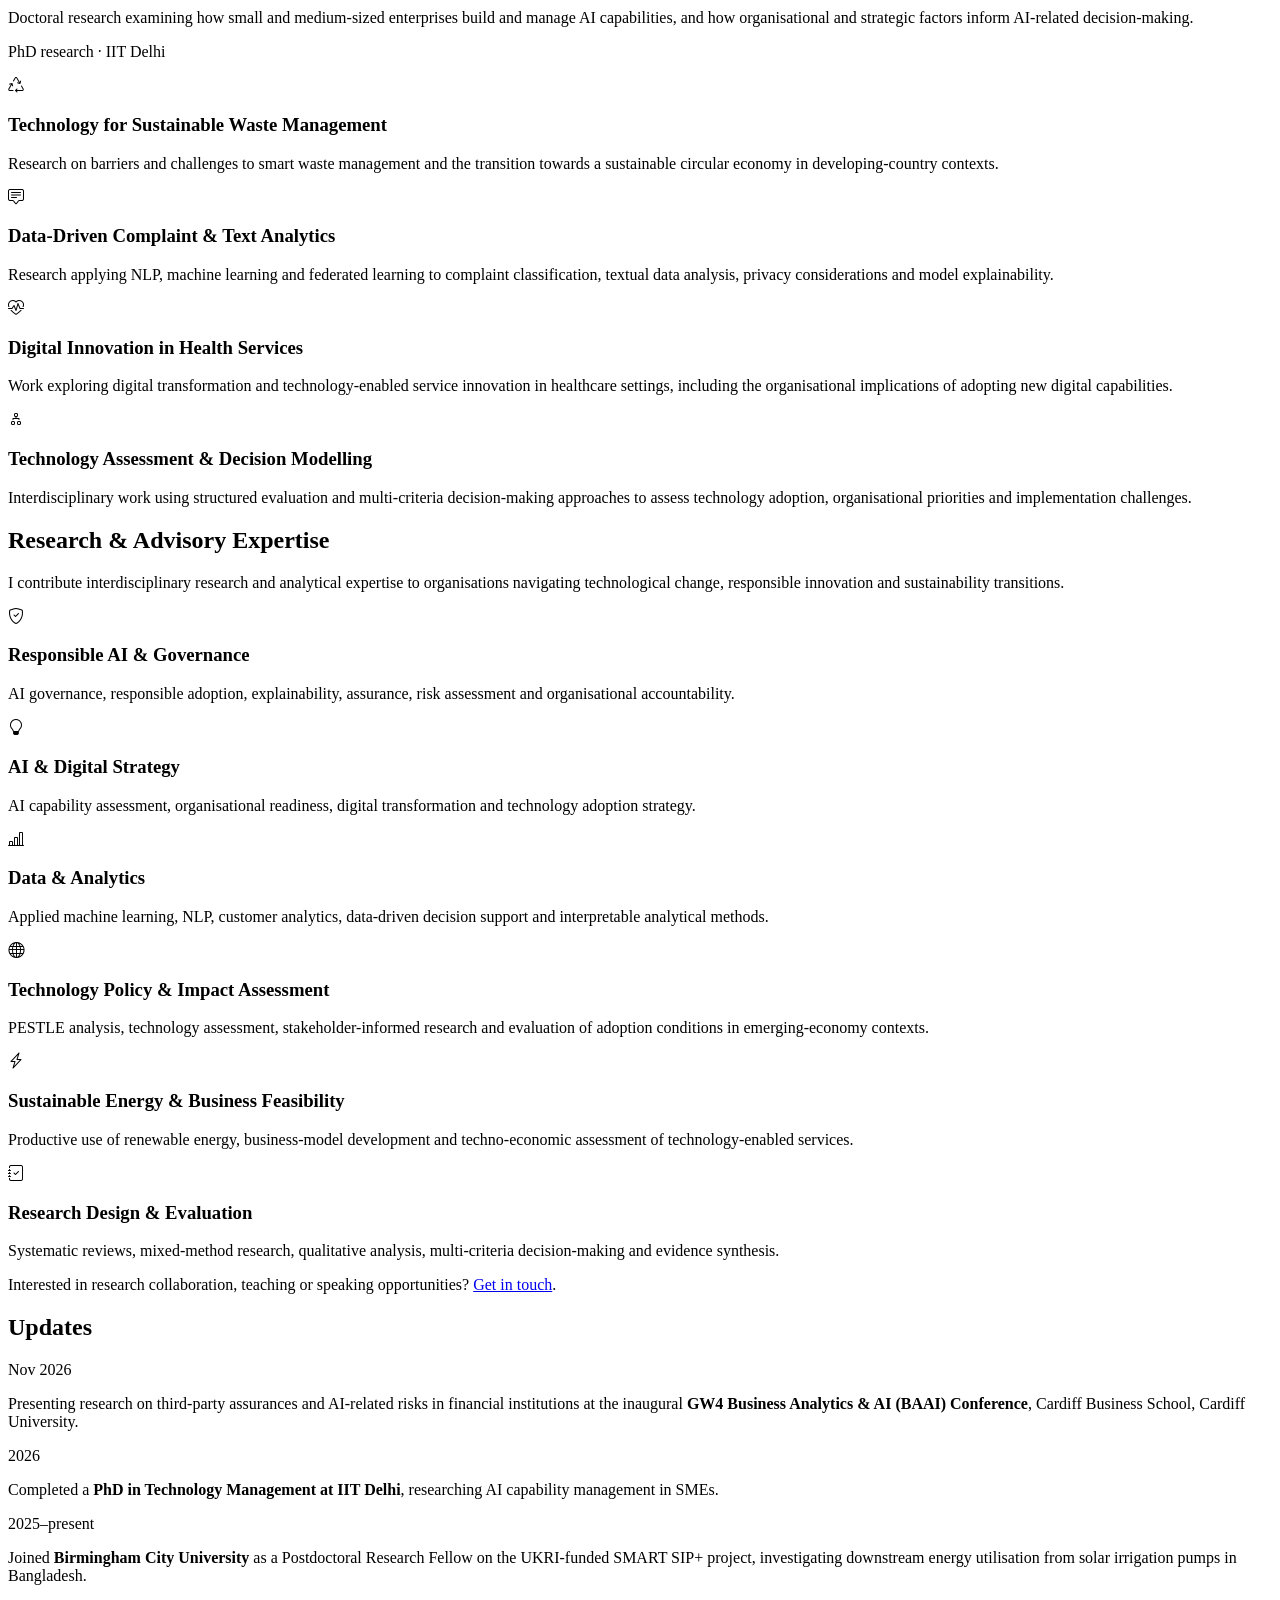
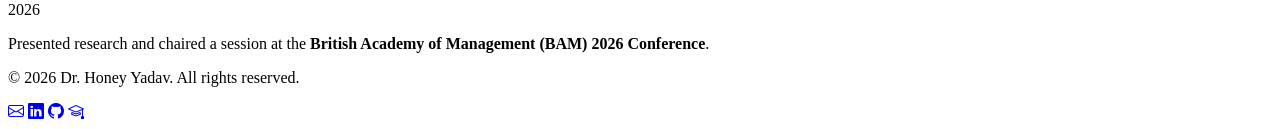
==== commit 60d9aab2: "Update index.html" ====
--- a/index.html
+++ b/index.html
@@ -264,8 +264,6 @@
             </div>
           </div>
         </div>
-        <p class="section-lead">
-          Publication metadata and links should be checked against the final publisher records before the website is made public.
         </p>
       </div>
     </section>
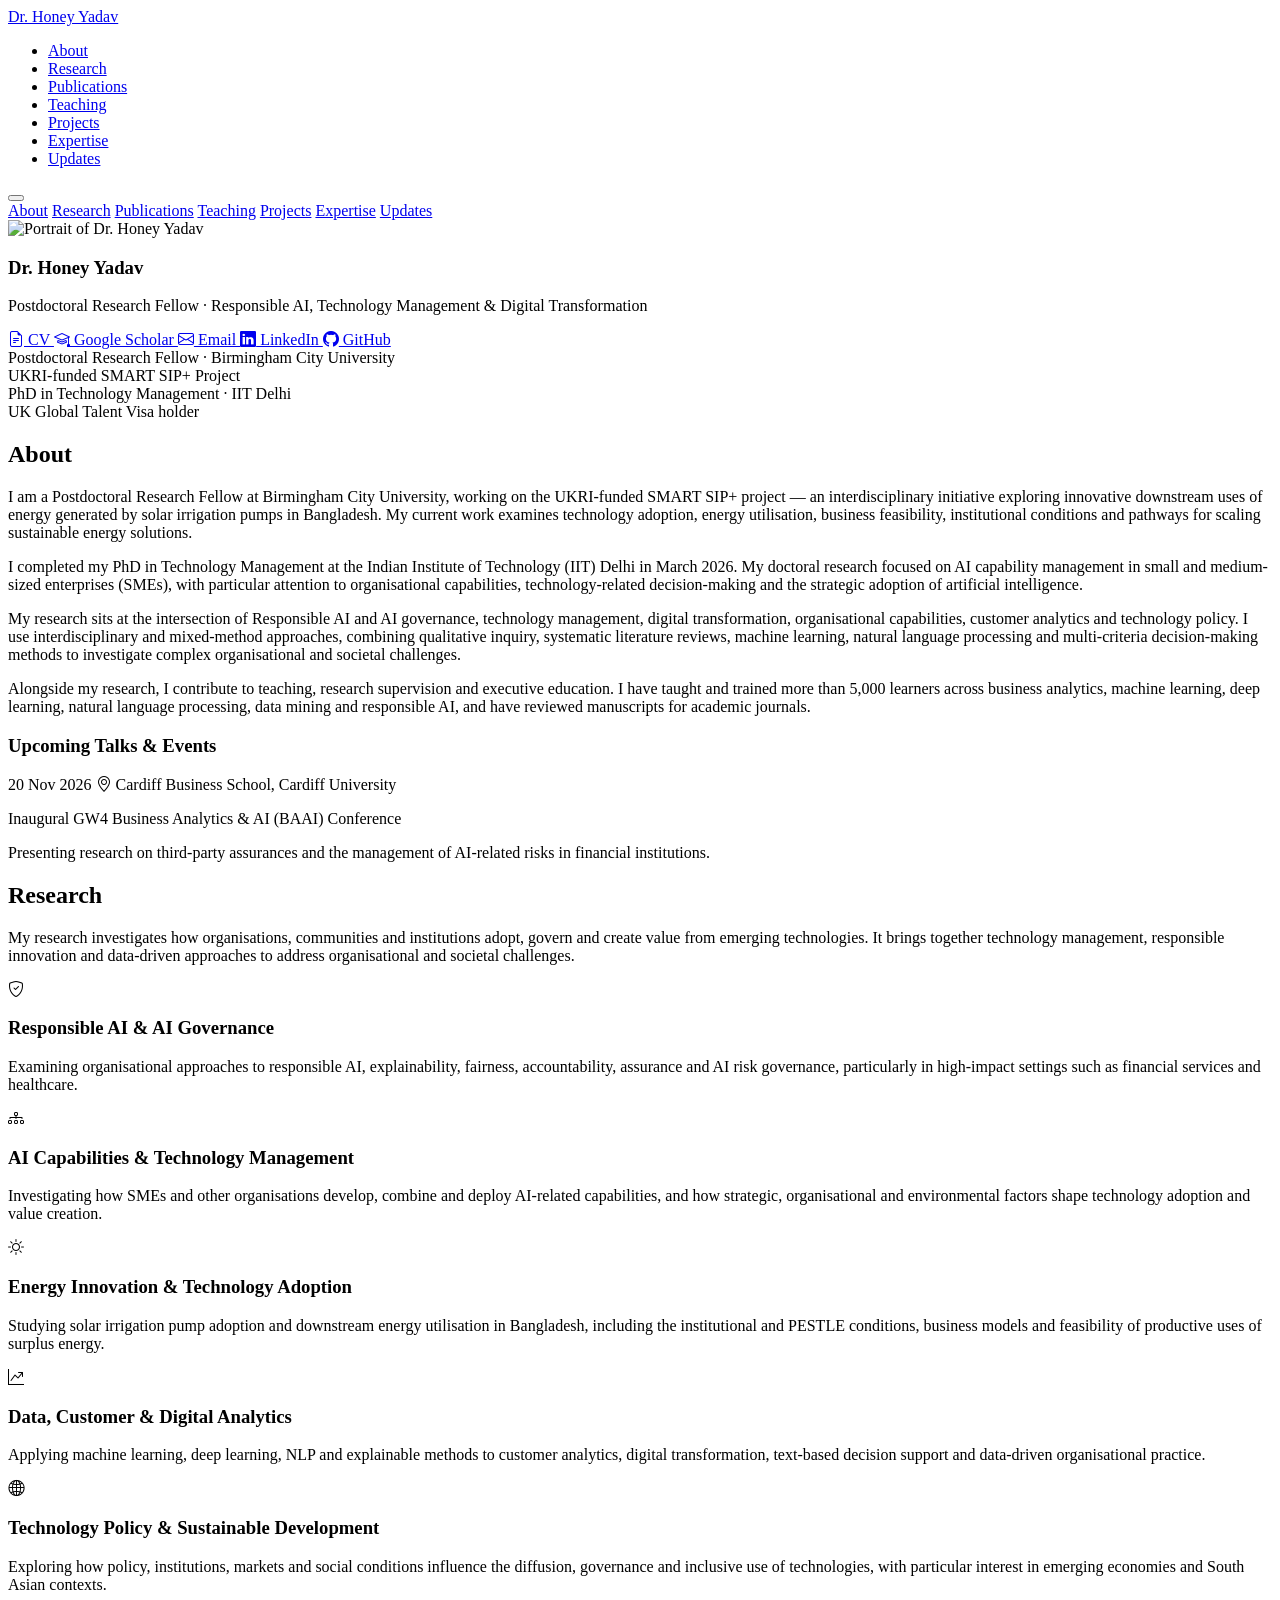
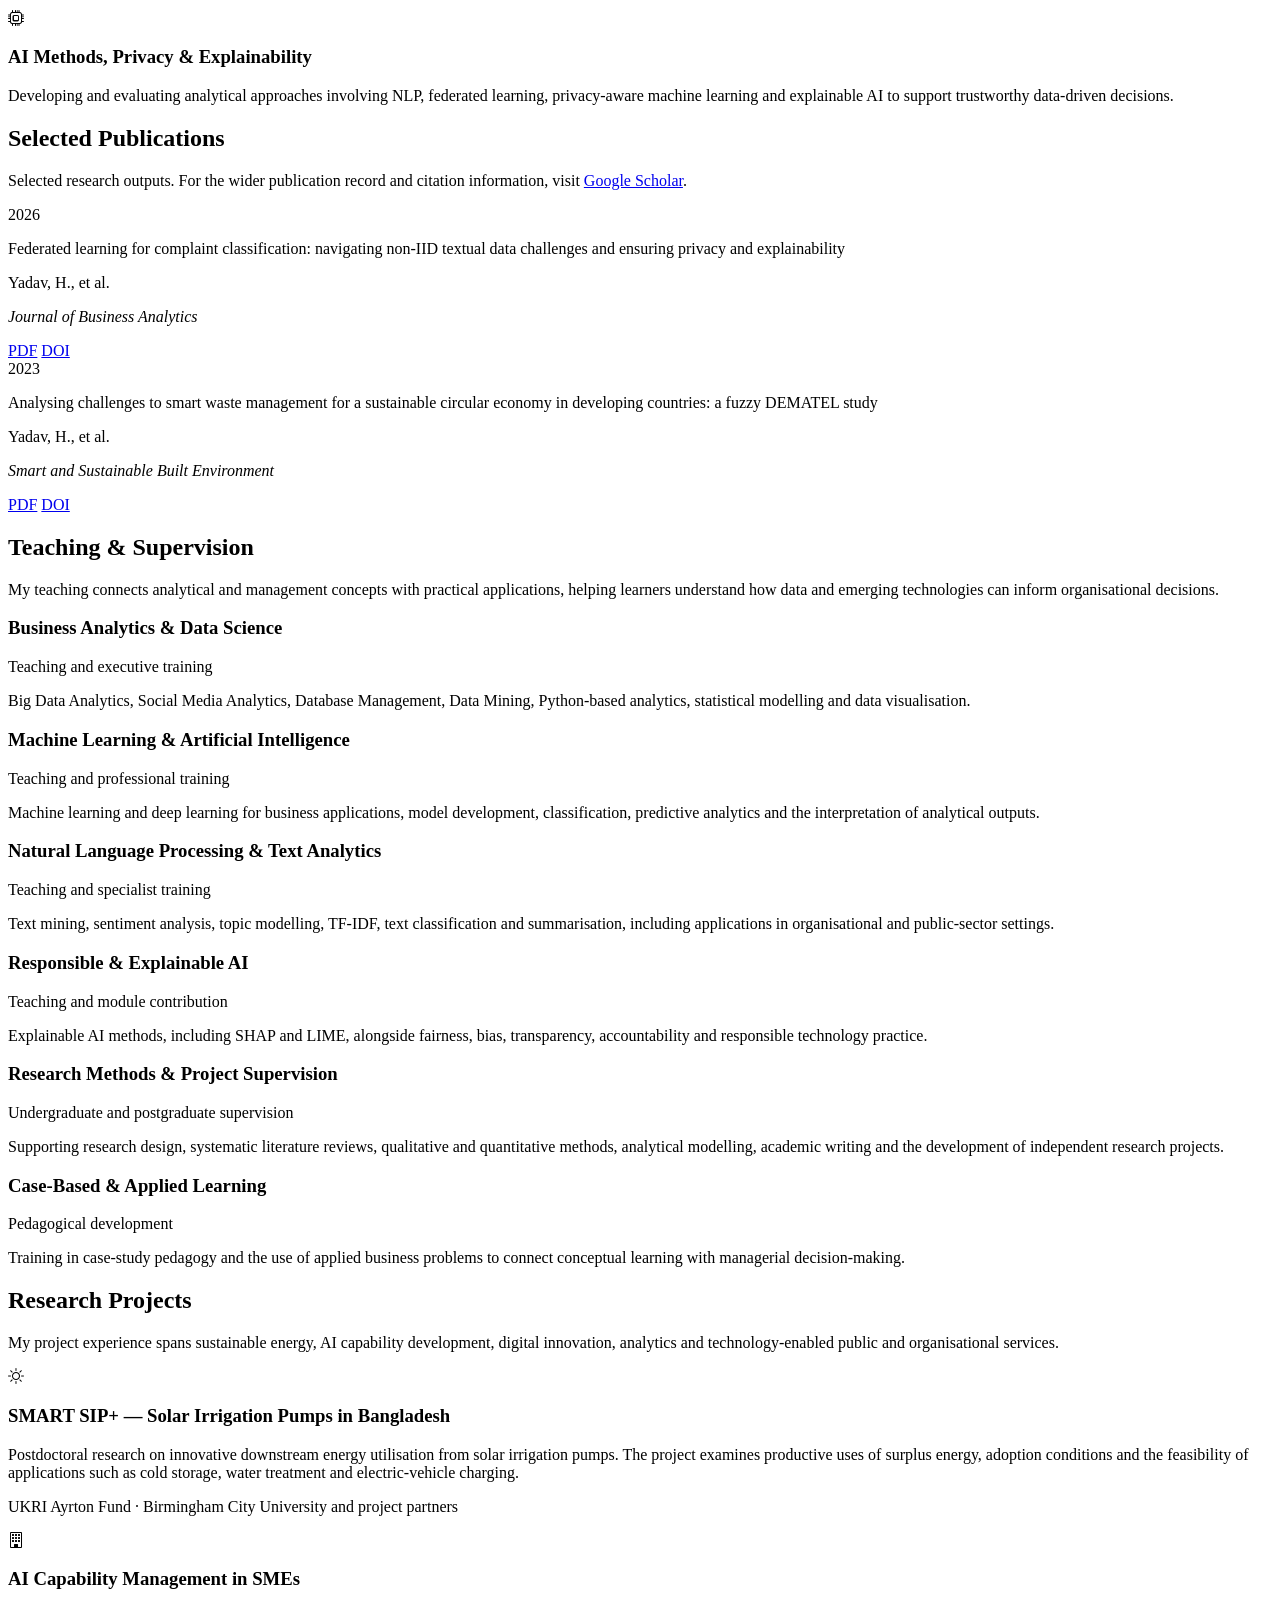
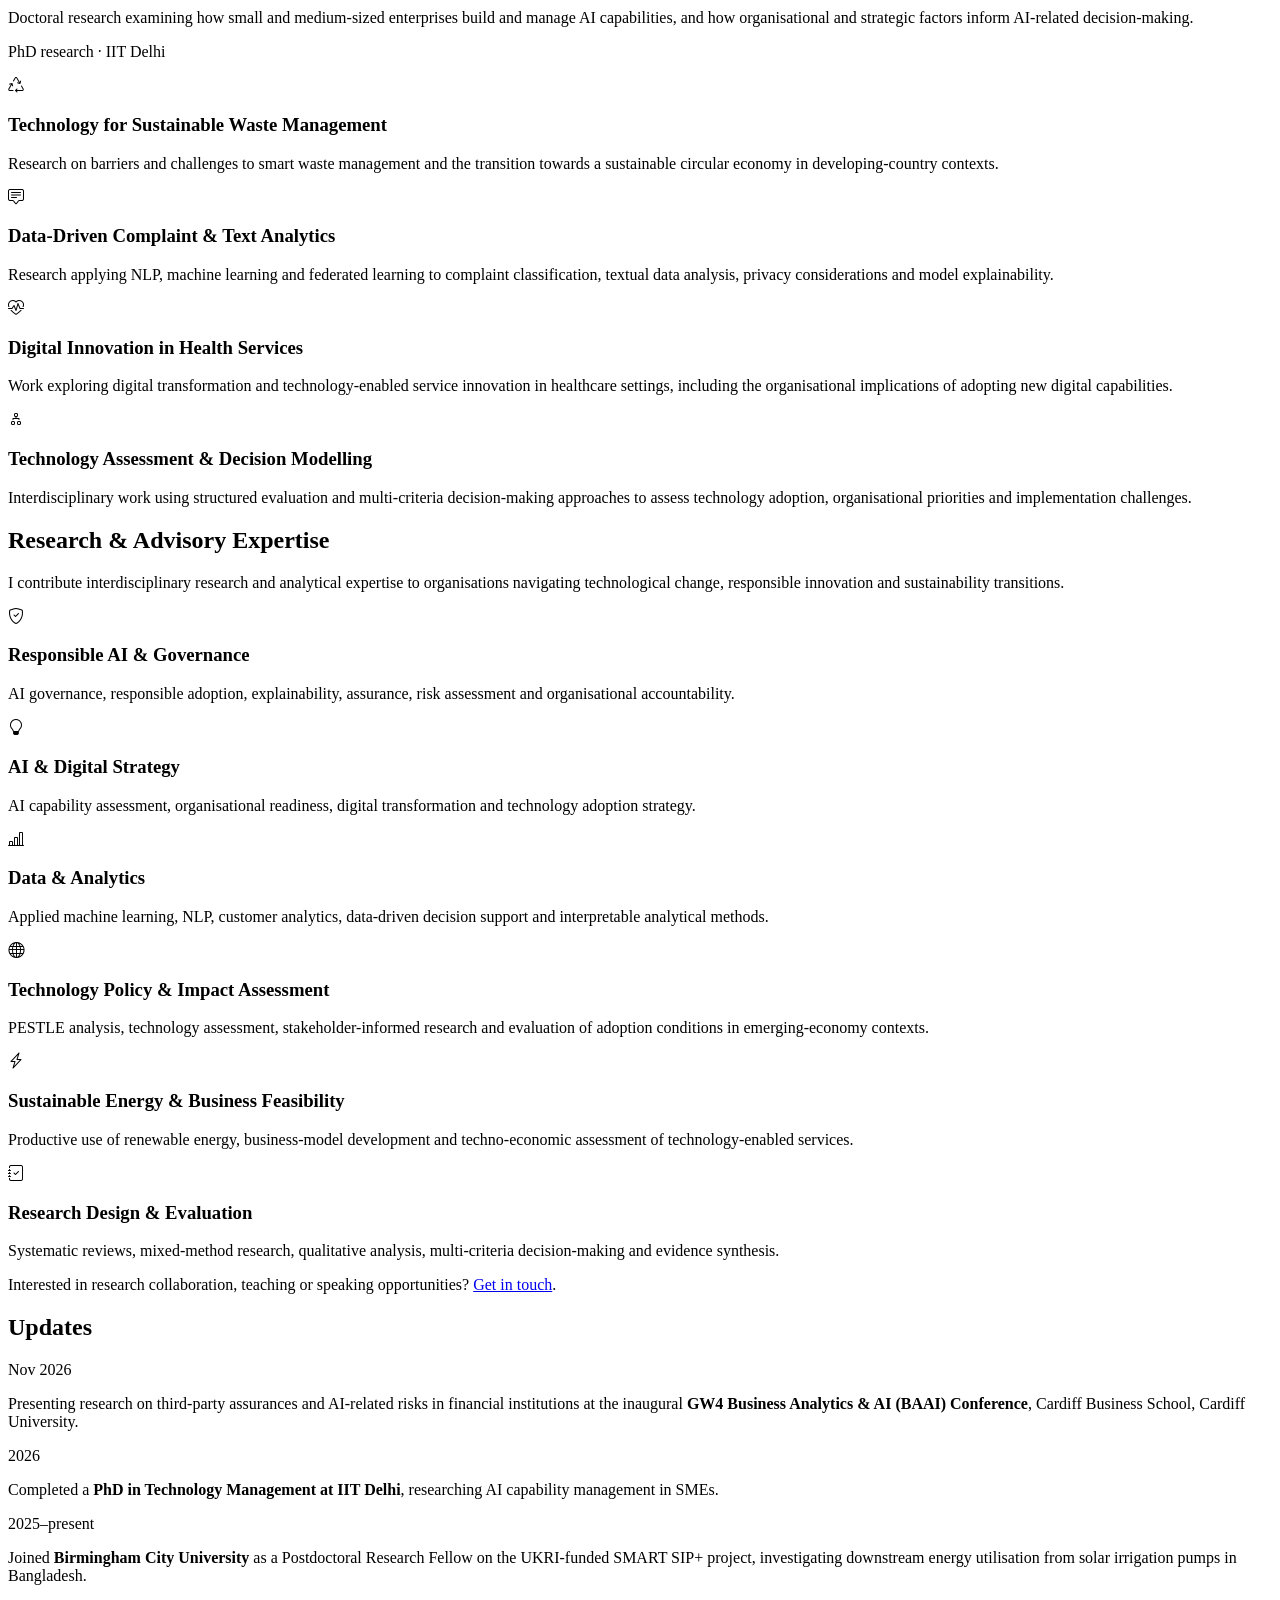
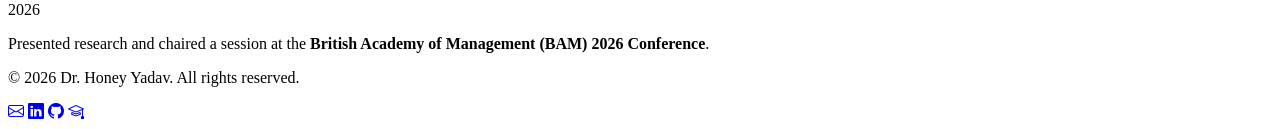
==== commit cf28a972: "Refactor bio section in index.html Updated the bio section to remove HTML entities and improve reada" ====
--- a/index.html
+++ b/index.html
@@ -112,22 +112,22 @@
 
             <div class="bio">
               <p>
-                I am a <strong>Postdoctoral Research Fellow at Birmingham City University</strong>, working on the
-                UKRI-funded <strong>SMART SIP+ project</strong> — an interdisciplinary initiative exploring innovative
+                I am a Postdoctoral Research Fellow at Birmingham City University, working on the
+                UKRI-funded SMART SIP+ project — an interdisciplinary initiative exploring innovative
                 downstream uses of energy generated by solar irrigation pumps in Bangladesh. My current work examines
                 technology adoption, energy utilisation, business feasibility, institutional conditions and pathways
                 for scaling sustainable energy solutions.
               </p>
               <p>
-                I completed my <strong>PhD in Technology Management at the Indian Institute of Technology (IIT) Delhi
-                in March 2026</strong>. My doctoral research focused on AI capability management in small and
+                I completed my PhD in Technology Management at the Indian Institute of Technology (IIT) Delhi
+                in March 2026. My doctoral research focused on AI capability management in small and
                 medium-sized enterprises (SMEs), with particular attention to organisational capabilities,
                 technology-related decision-making and the strategic adoption of artificial intelligence.
               </p>
               <p>
-                My research sits at the intersection of <strong>Responsible AI and AI governance, technology
+                My research sits at the intersection of Responsible AI and AI governance, technology
                 management, digital transformation, organisational capabilities, customer analytics and technology
-                policy</strong>. I use interdisciplinary and mixed-method approaches, combining qualitative inquiry,
+                policy. I use interdisciplinary and mixed-method approaches, combining qualitative inquiry,
                 systematic literature reviews, machine learning, natural language processing and multi-criteria
                 decision-making methods to investigate complex organisational and societal challenges.
               </p>
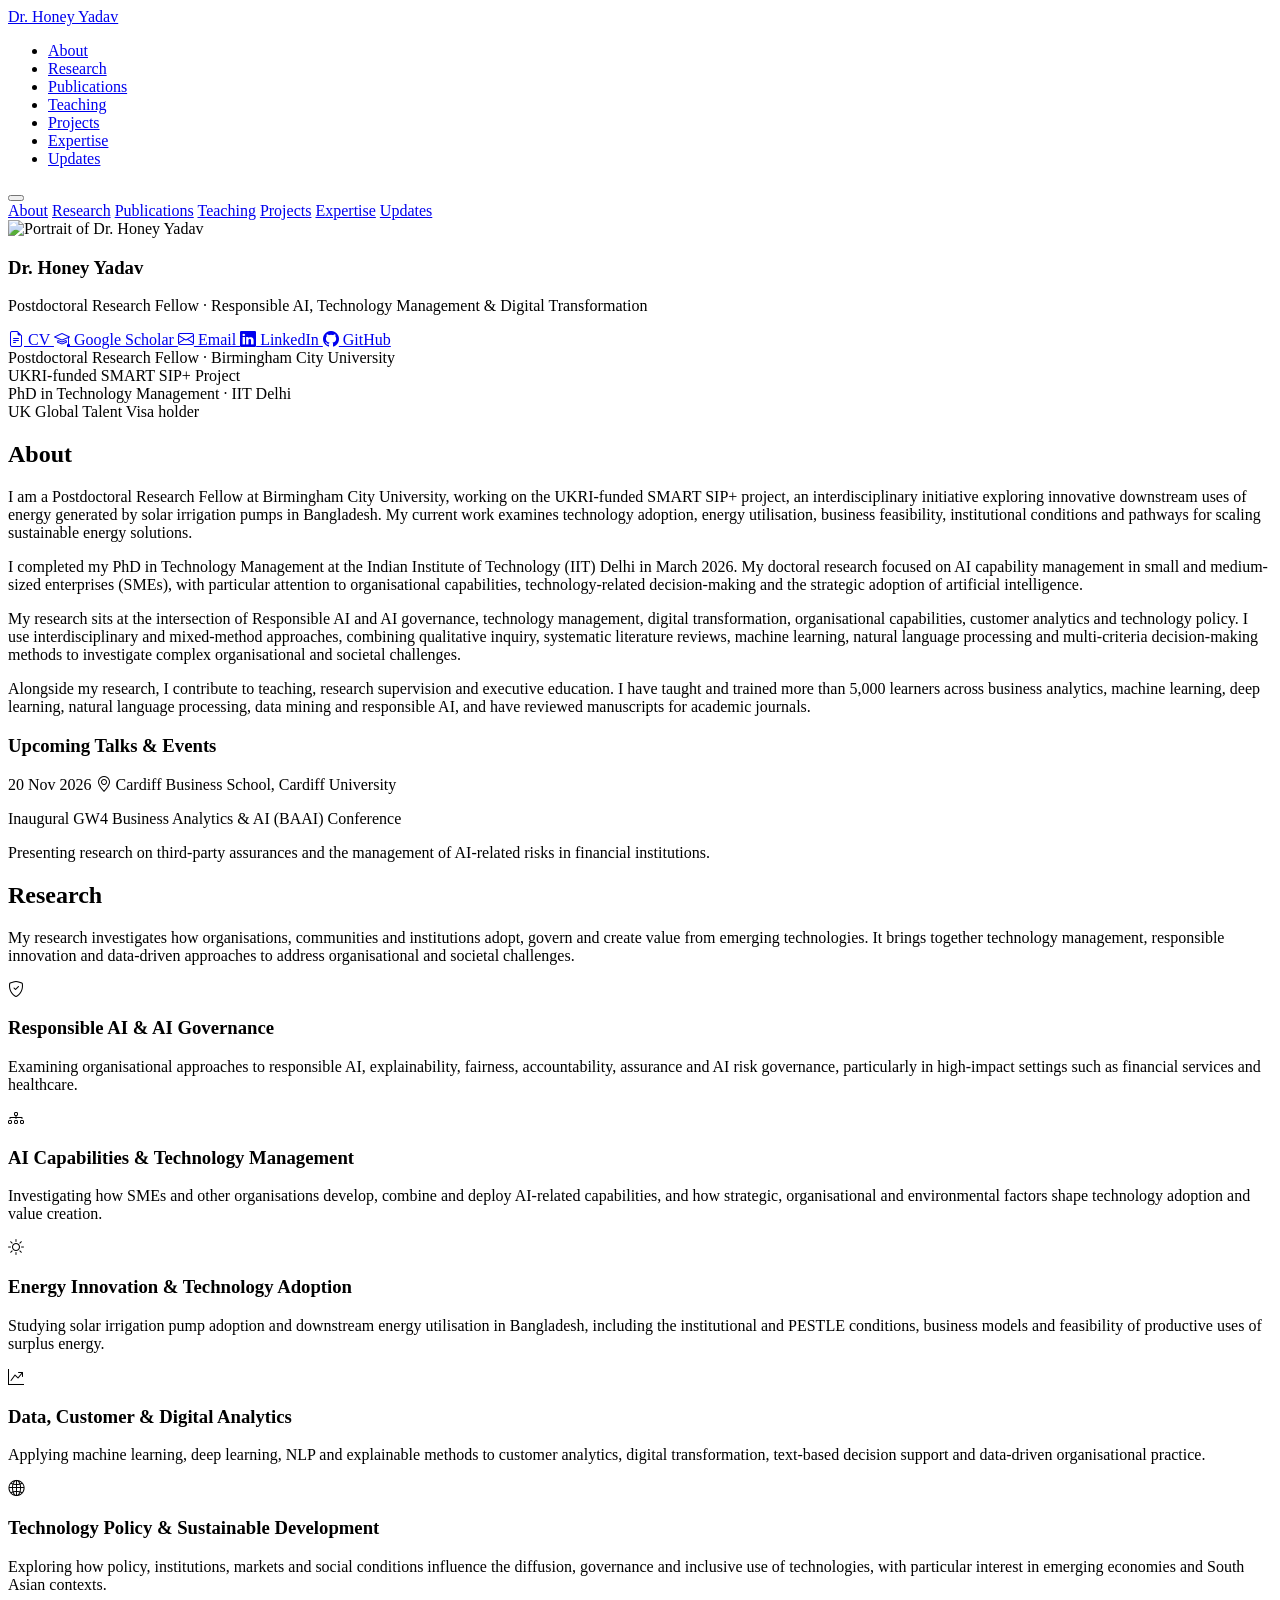
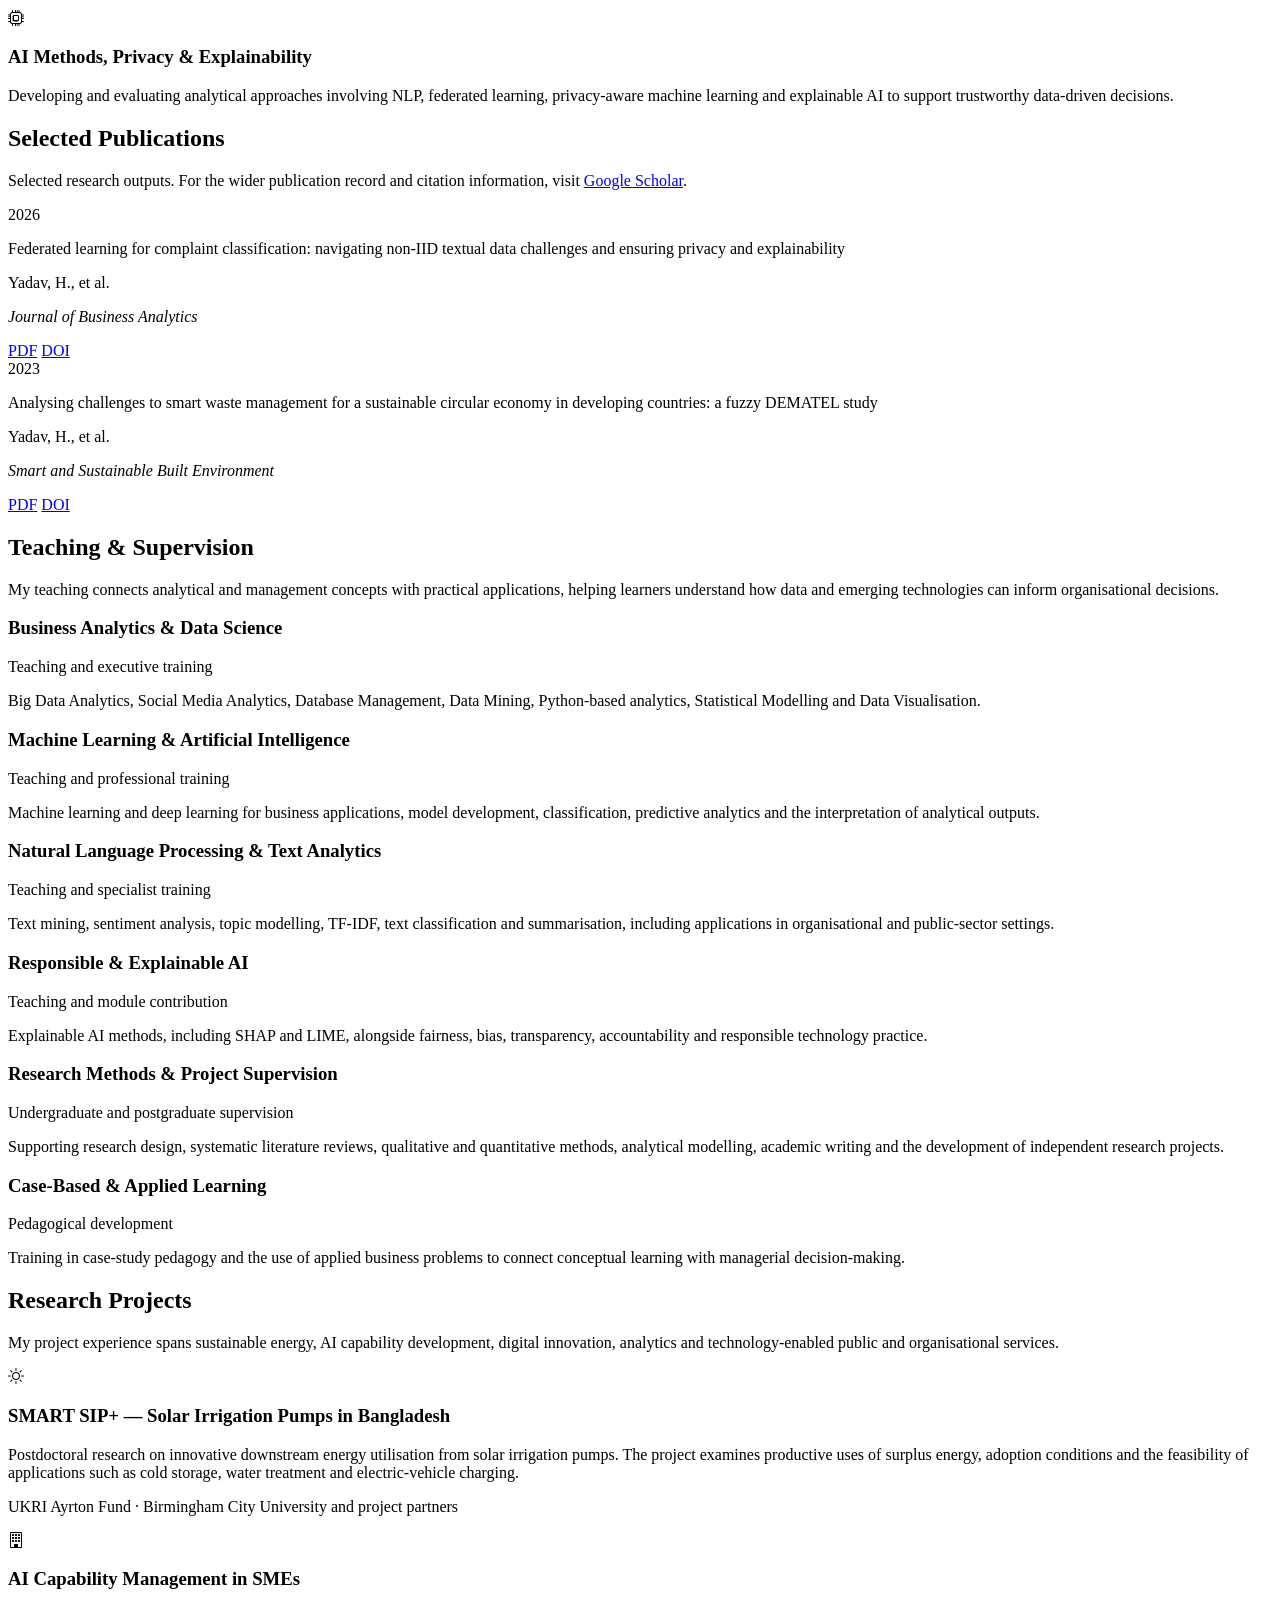
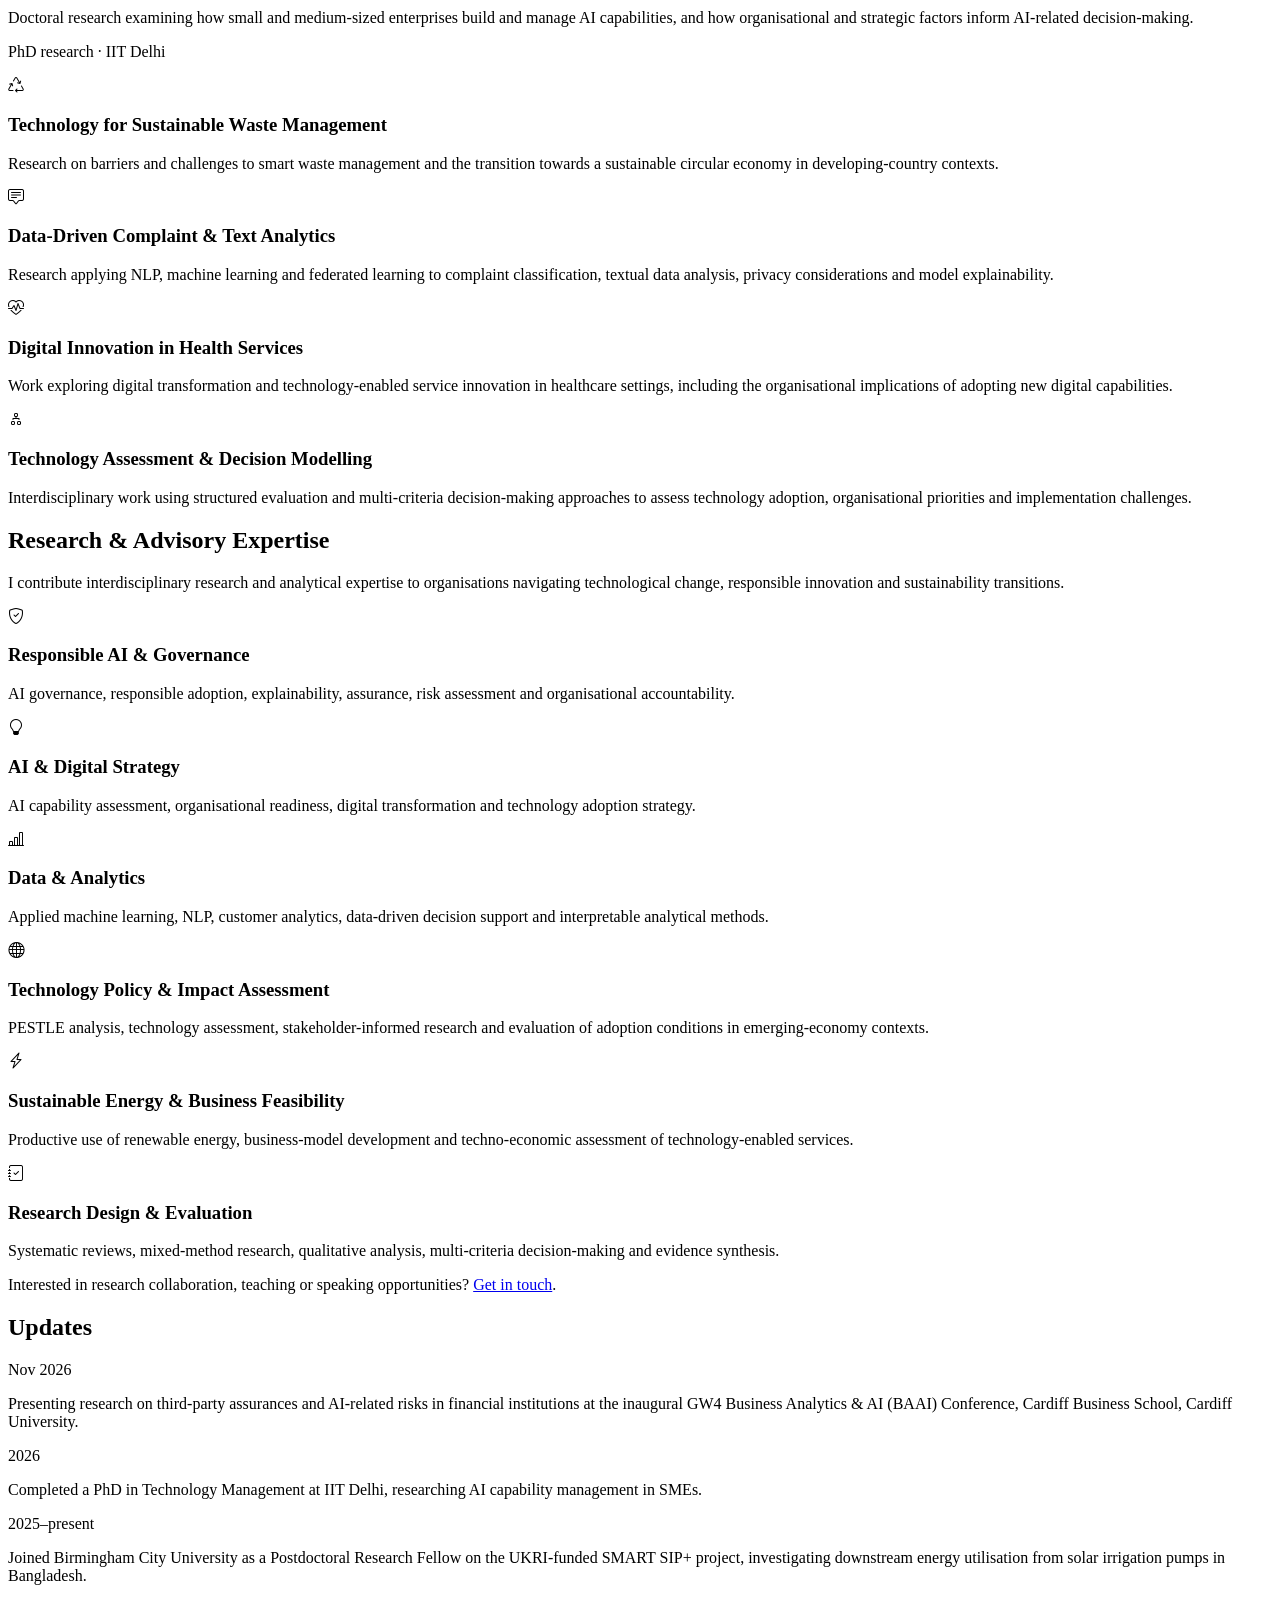
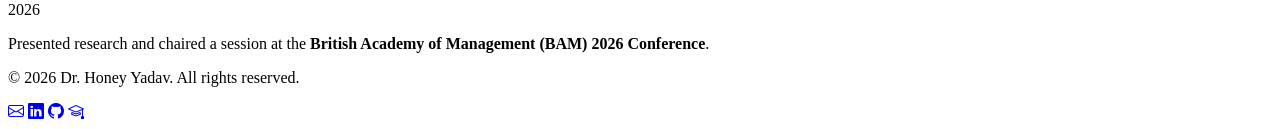
==== commit 16f36413: "Update index.html" ====
--- a/index.html
+++ b/index.html
@@ -113,7 +113,7 @@
             <div class="bio">
               <p>
                 I am a Postdoctoral Research Fellow at Birmingham City University, working on the
-                UKRI-funded SMART SIP+ project — an interdisciplinary initiative exploring innovative
+                UKRI-funded SMART SIP+ project, an interdisciplinary initiative exploring innovative
                 downstream uses of energy generated by solar irrigation pumps in Bangladesh. My current work examines
                 technology adoption, energy utilisation, business feasibility, institutional conditions and pathways
                 for scaling sustainable energy solutions.
@@ -283,7 +283,7 @@
             <p class="teaching-role">Teaching and executive training</p>
             <p>
               Big Data Analytics, Social Media Analytics, Database Management, Data Mining, Python-based analytics,
-              statistical modelling and data visualisation.
+              Statistical Modelling and Data Visualisation.
             </p>
           </div>
 
@@ -490,7 +490,7 @@
             <div class="update-body">
               <p>
                 Presenting research on third-party assurances and AI-related risks in financial institutions
-                at the inaugural <strong>GW4 Business Analytics &amp; AI (BAAI) Conference</strong>,
+                at the inaugural GW4 Business Analytics &amp; AI (BAAI) Conference,
                 Cardiff Business School, Cardiff University.
               </p>
             </div>
@@ -500,7 +500,7 @@
             <span class="update-date">2026</span>
             <div class="update-body">
               <p>
-                Completed a <strong>PhD in Technology Management at IIT Delhi</strong>, researching AI
+                Completed a PhD in Technology Management at IIT Delhi, researching AI
                 capability management in SMEs.
               </p>
             </div>
@@ -510,7 +510,7 @@
             <span class="update-date">2025–present</span>
             <div class="update-body">
               <p>
-                Joined <strong>Birmingham City University</strong> as a Postdoctoral Research Fellow on
+                Joined Birmingham City University as a Postdoctoral Research Fellow on
                 the UKRI-funded SMART SIP+ project, investigating downstream energy utilisation from
                 solar irrigation pumps in Bangladesh.
               </p>
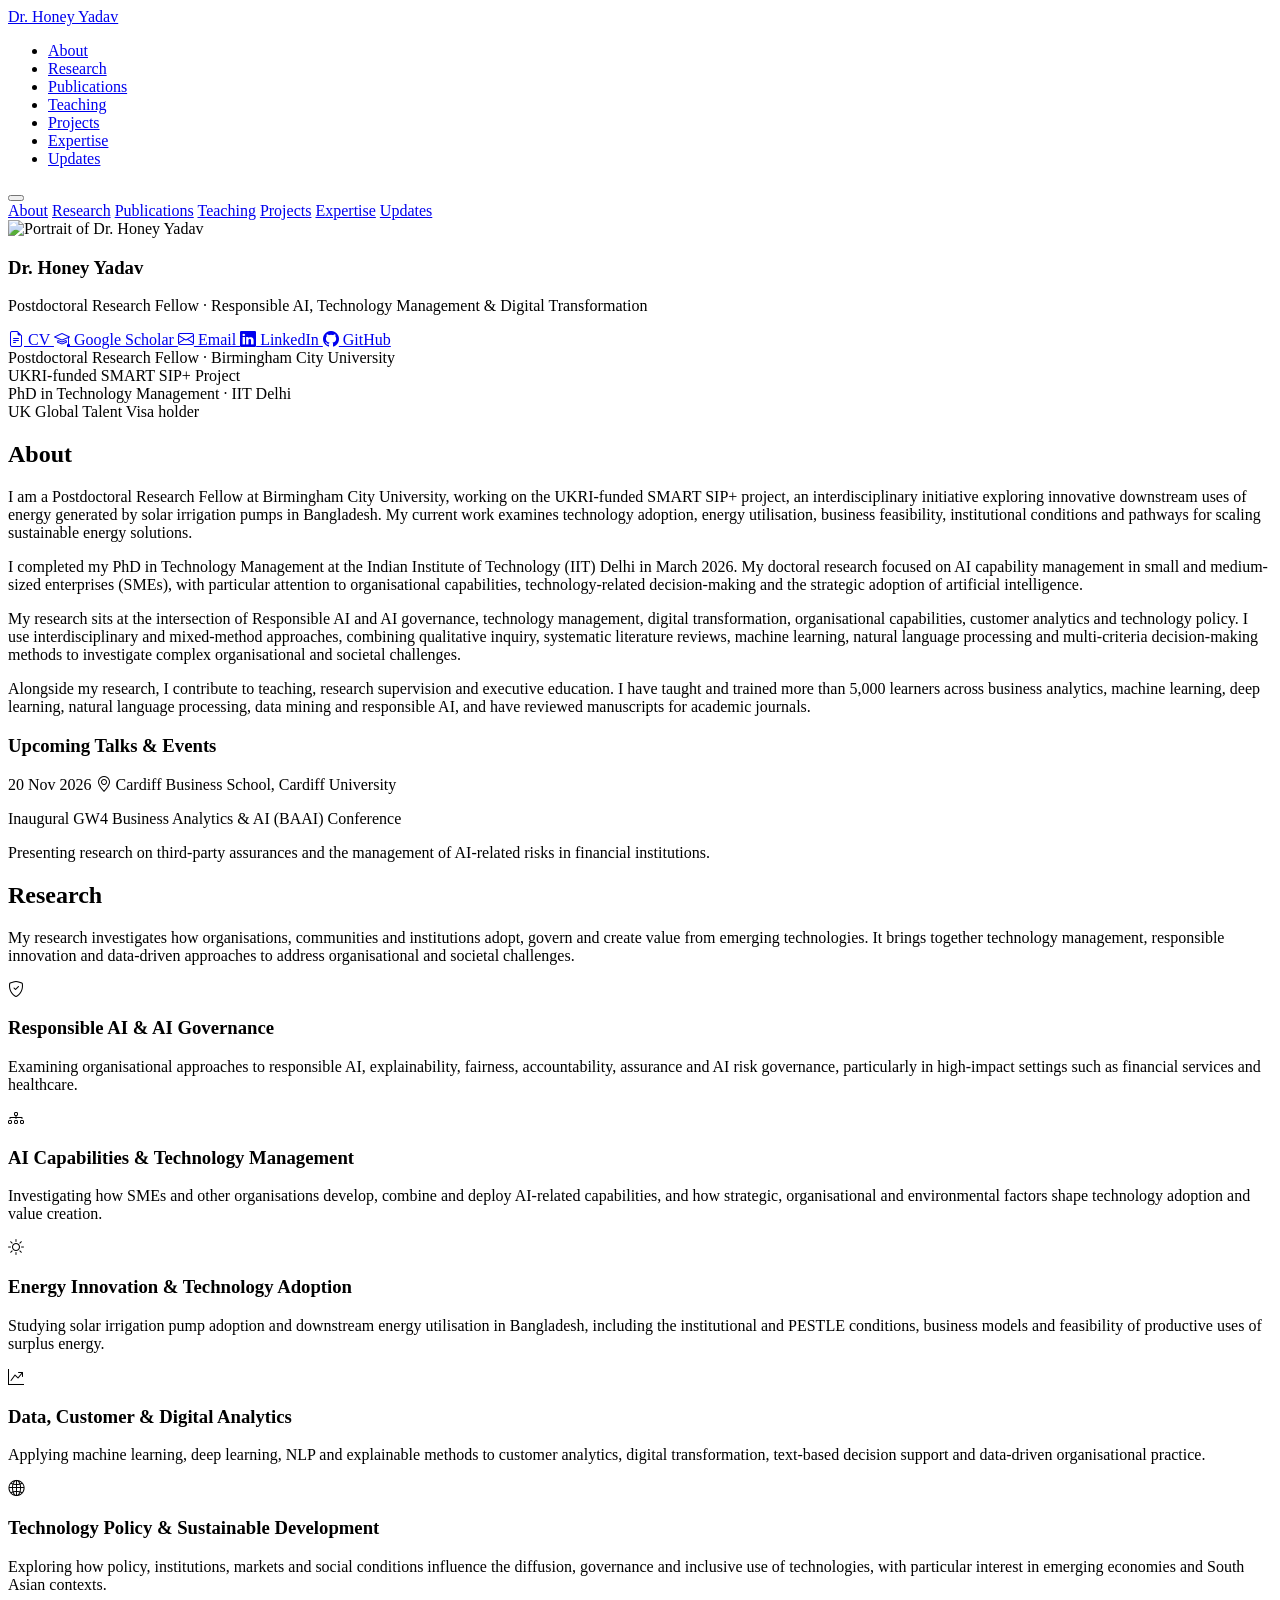
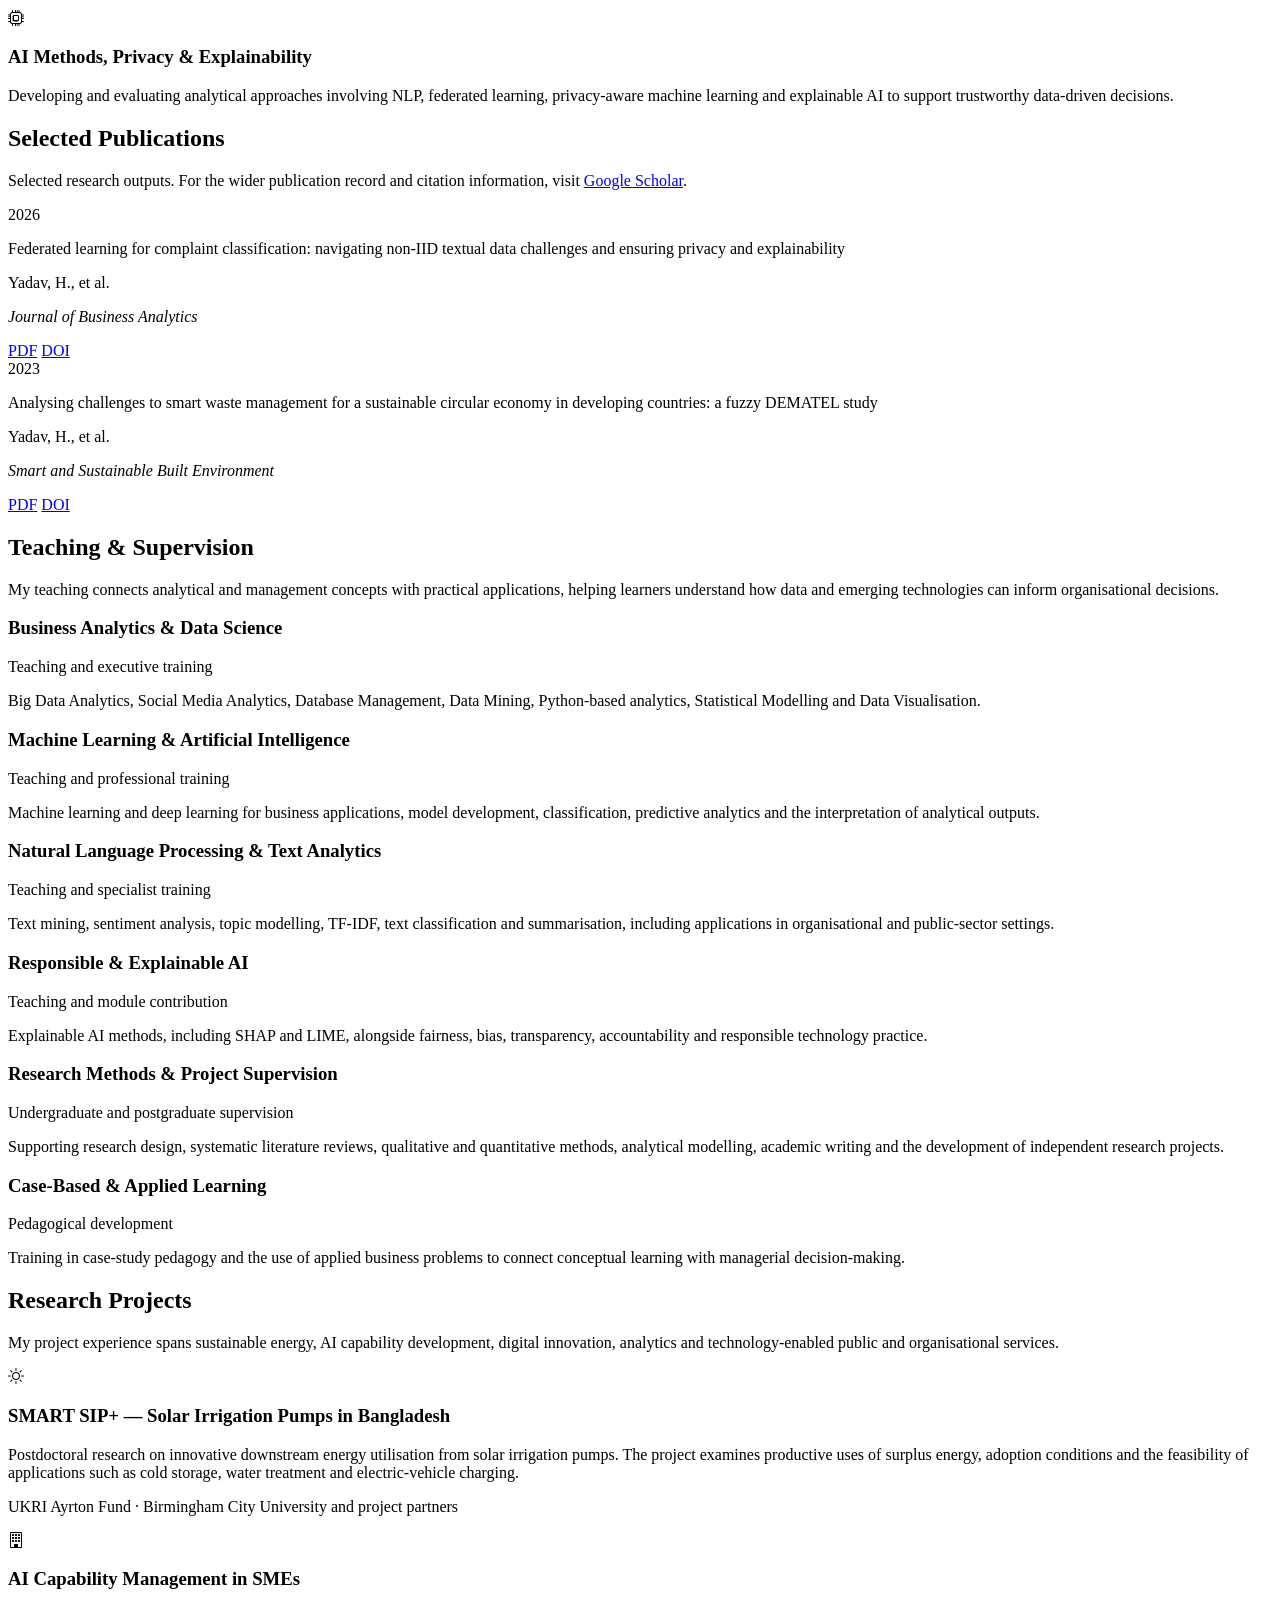
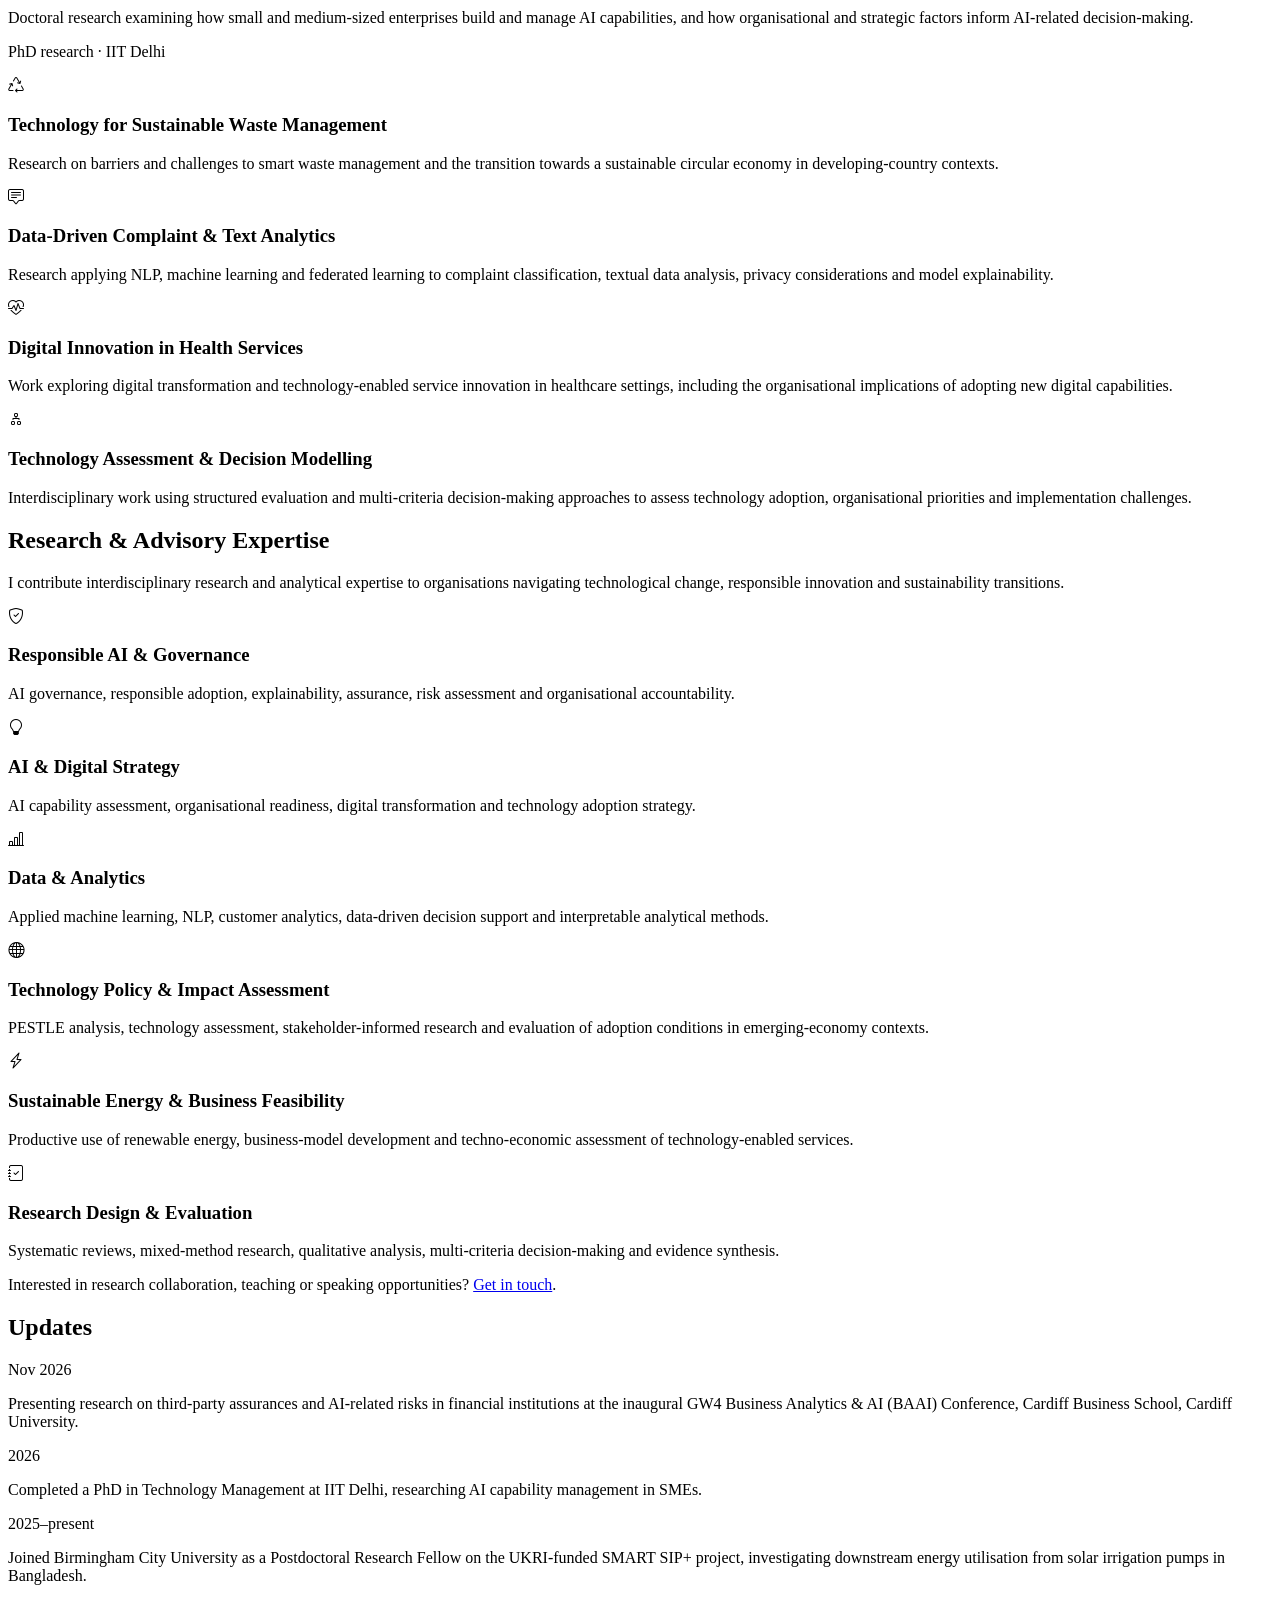
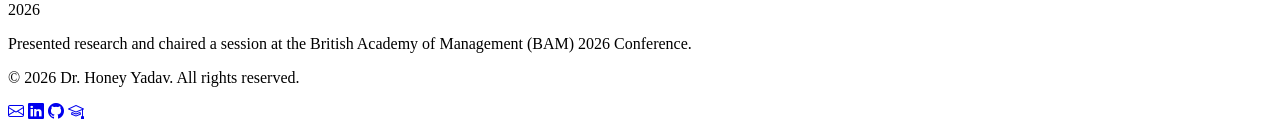
==== commit b04b94f7: "Fix HTML entity encoding in conference update" ====
--- a/index.html
+++ b/index.html
@@ -521,8 +521,8 @@
             <span class="update-date">2026</span>
             <div class="update-body">
               <p>
-                Presented research and chaired a session at the <strong>British Academy of Management
-                (BAM) 2026 Conference</strong>.
+                Presented research and chaired a session at the British Academy of Management
+                (BAM) 2026 Conference.
               </p>
             </div>
           </div>
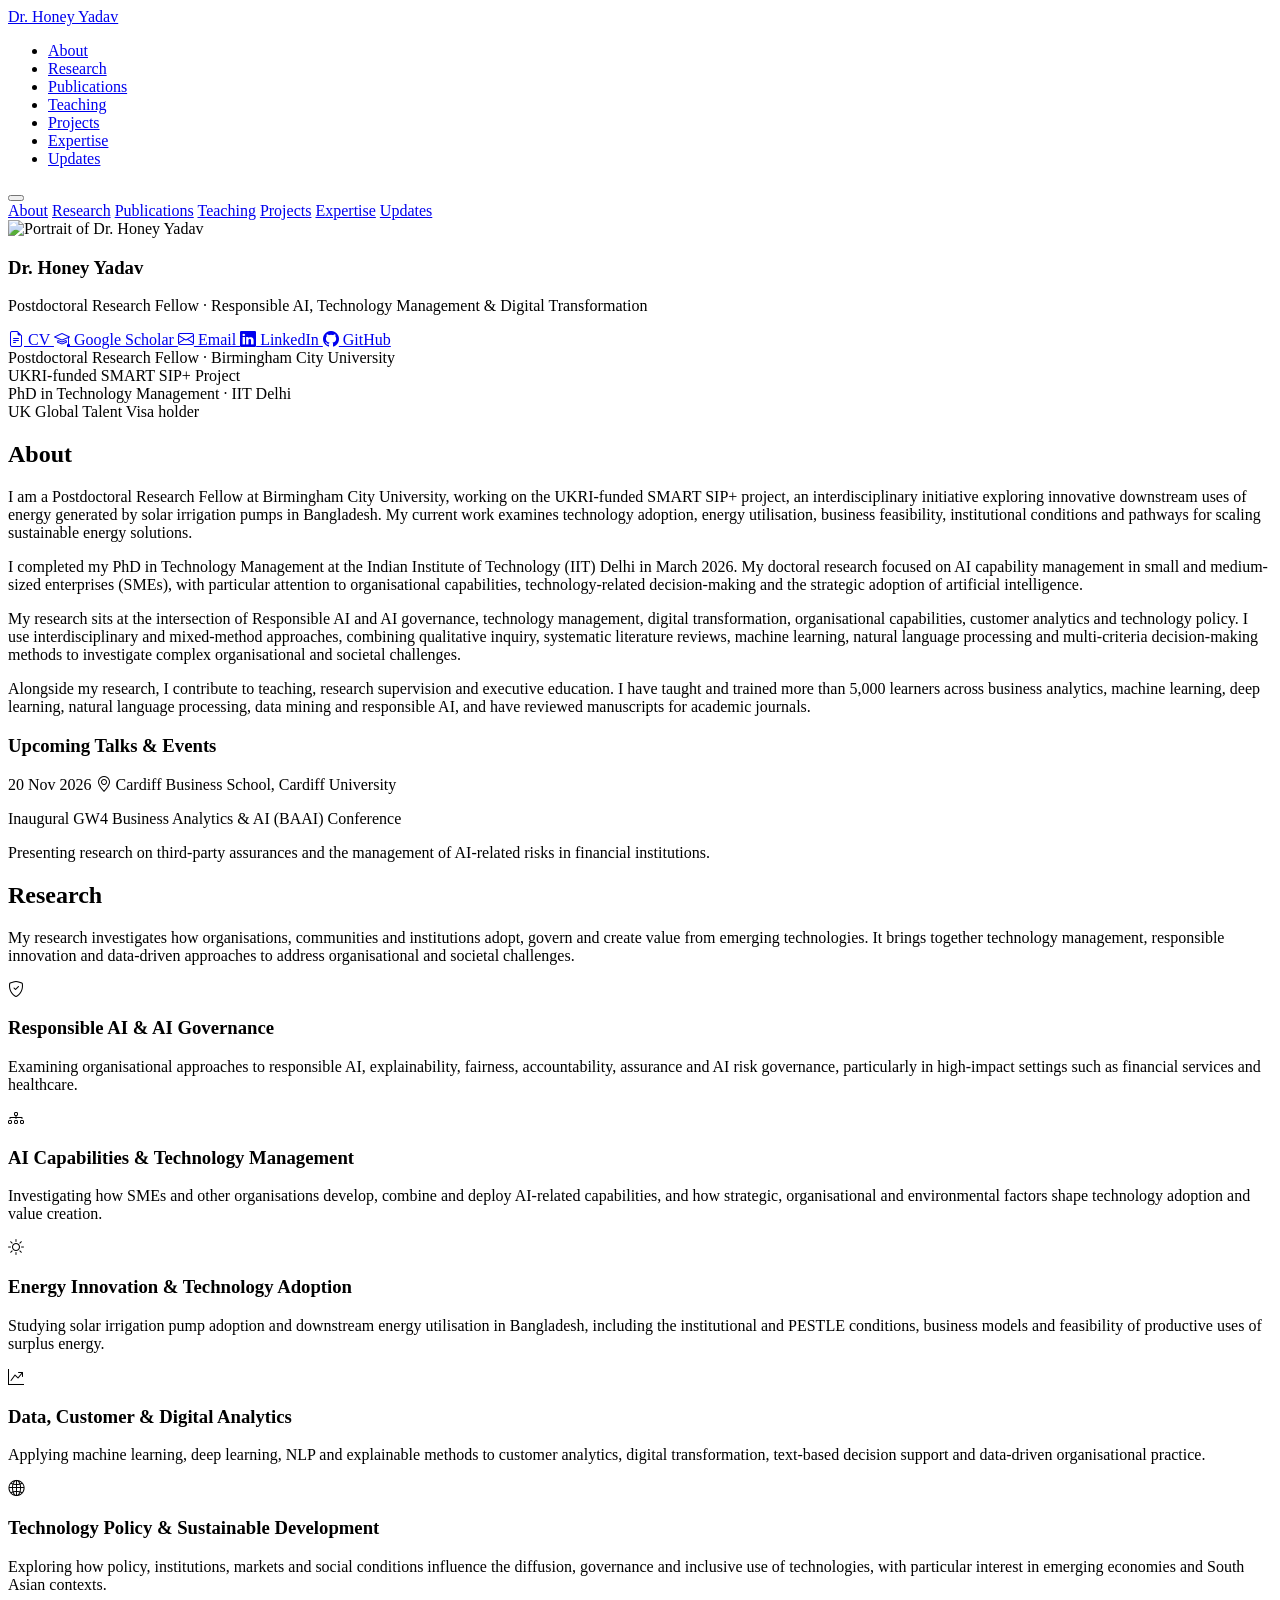
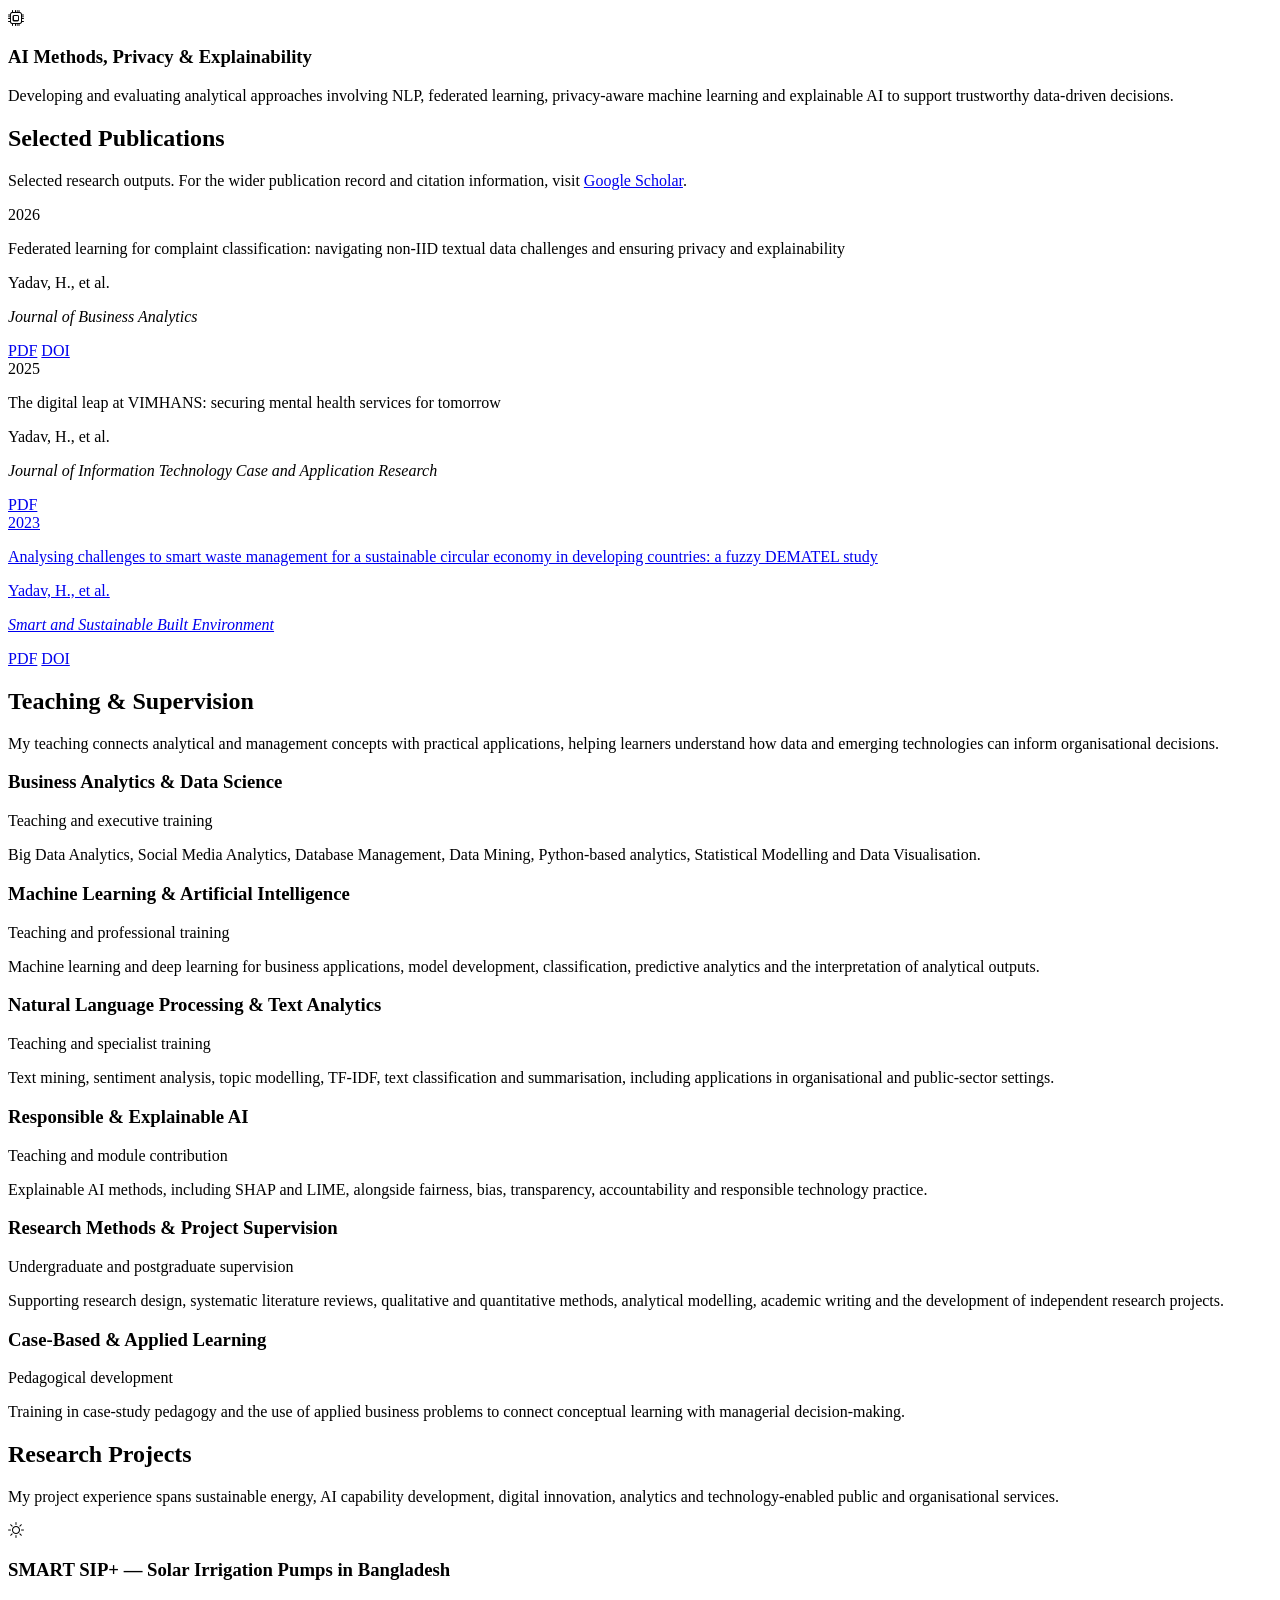
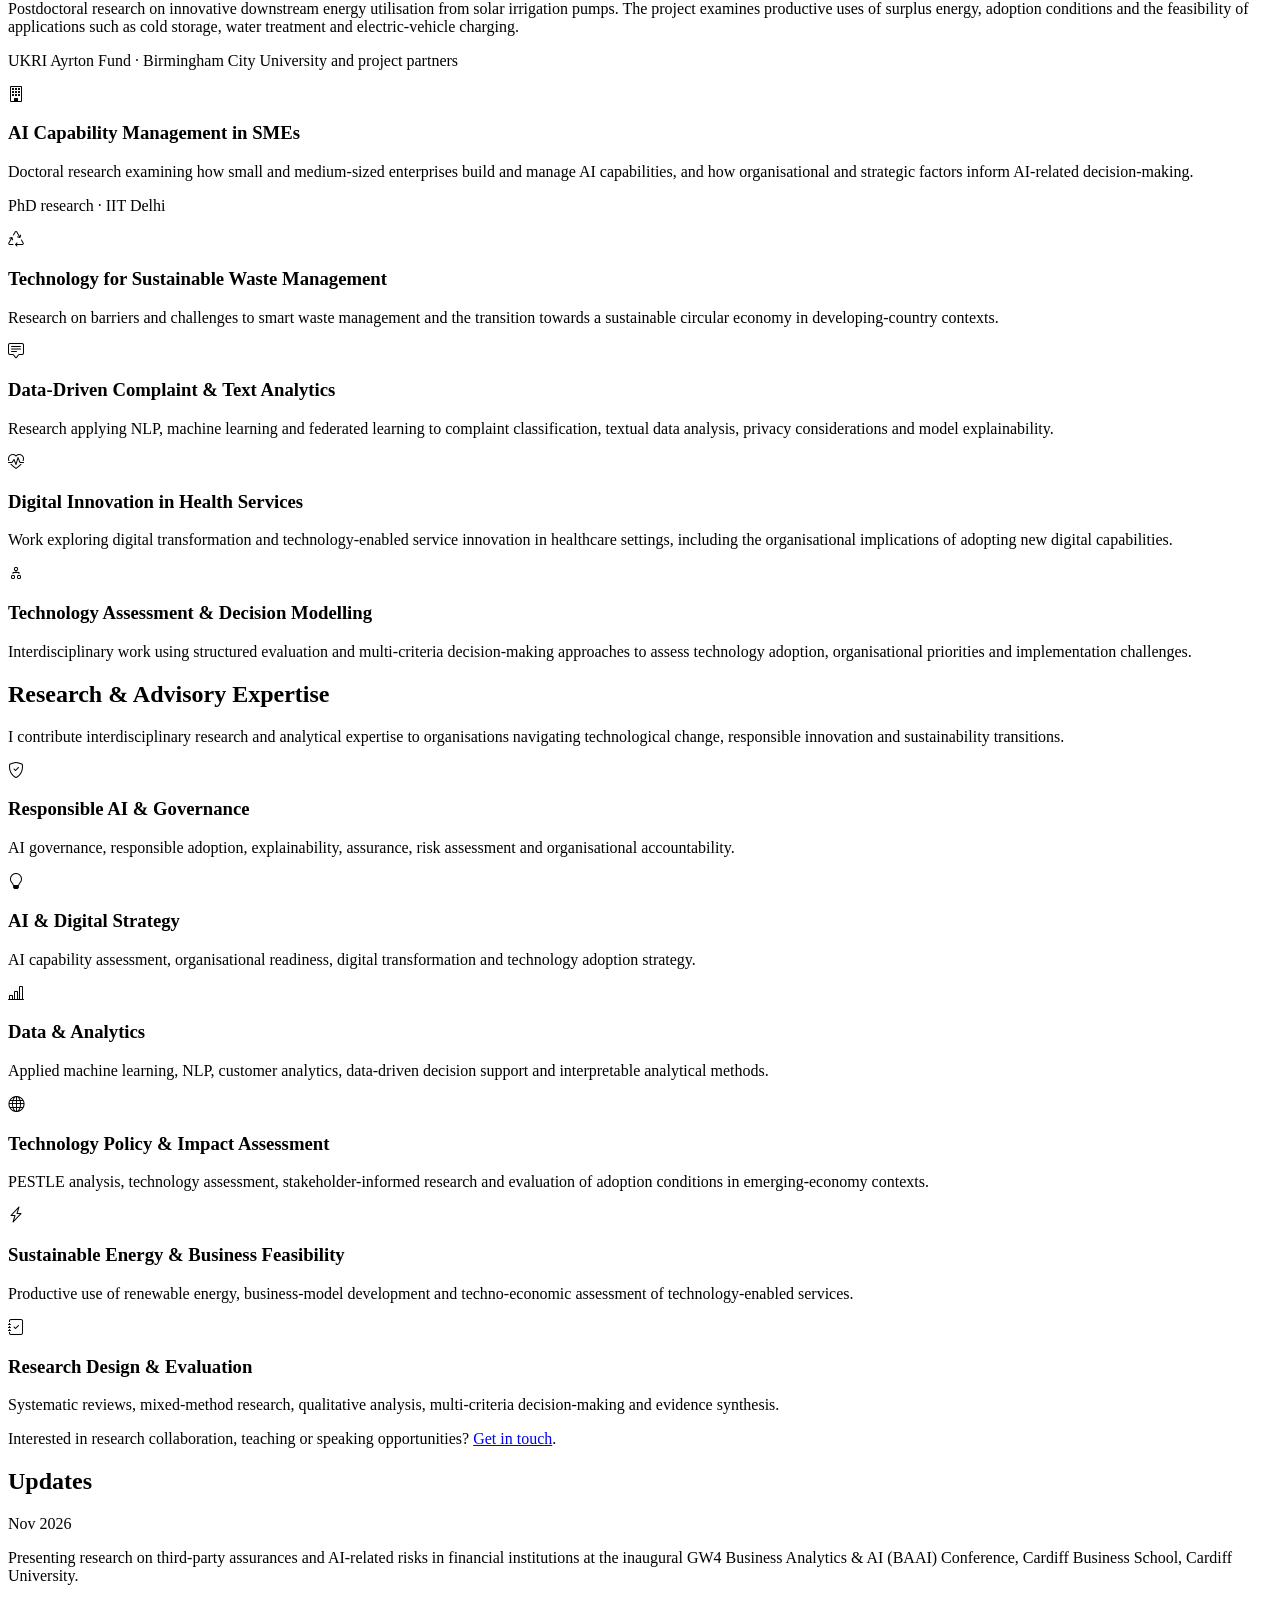
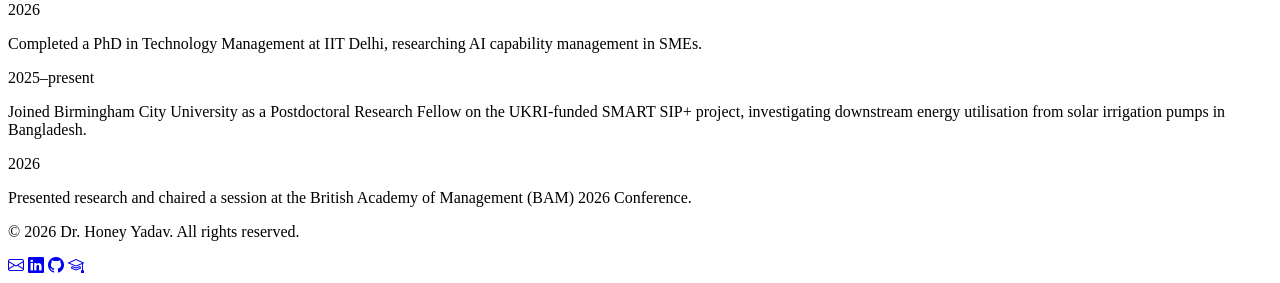
==== commit 46a17ce8: "Update publication links and add new publication" ====
--- a/index.html
+++ b/index.html
@@ -245,12 +245,24 @@
               <p class="pub-authors">Yadav, H., et al.</p>
               <p class="pub-venue"><em>Journal of Business Analytics</em></p>
               <div class="pub-links">
-                <a href="#" class="pub-link">PDF</a>
-                <a href="#" class="pub-link">DOI</a>
-              </div>
-            </div>
-          </div>
-
+                <a href="#" class="https://www.researchgate.net/publication/410939387_Federated_learning_for_complaint_classification_navigating_non-IID_textual_data_challenges_and_ensuring_privacy_and_explainability">PDF</a>
+                <a href="#" class="https://doi.org/10.1080/2573234X.2026.2708658">DOI</a>
+              </div>
+            </div>
+          </div>
+          <div class="pub-list">
+          <div class="pub-item">
+            <div class="pub-year">2025</div>
+            <div class="pub-body">
+              <p class="pub-title">The digital leap at VIMHANS: securing mental health services for tomorrow</p>
+              <p class="pub-authors">Yadav, H., et al.</p>
+              <p class="pub-venue"><em>Journal of Information Technology Case and Application Research</em></p>
+              <div class="pub-links">
+                <a href="#" class="https://www.researchgate.net/publication/410939387_Federated_learning_for_complaint_classification_navigating_non-IID_textual_data_challenges_and_ensuring_privacy_and_explainability">PDF</a>
+                <a href="#" class="https://doi.org/10.1080/15228053.2025.2599705"</a>
+              </div>
+            </div>
+          </div>
           <div class="pub-item">
             <div class="pub-year">2023</div>
             <div class="pub-body">
@@ -258,8 +270,8 @@
               <p class="pub-authors">Yadav, H., et al.</p>
               <p class="pub-venue"><em>Smart and Sustainable Built Environment</em></p>
               <div class="pub-links">
-                <a href="#" class="pub-link">PDF</a>
-                <a href="#" class="pub-link">DOI</a>
+                <a href="#" class="https://www.researchgate.net/publication/356162095_Analysing_challenges_to_smart_waste_management_for_a_sustainable_circular_economy_in_developing_countries_a_fuzzy_DEMATEL_study">PDF</a>
+                <a href="#" class="https://doi.org/10.1108/SASBE-06-2021-0097">DOI</a>
               </div>
             </div>
           </div>
